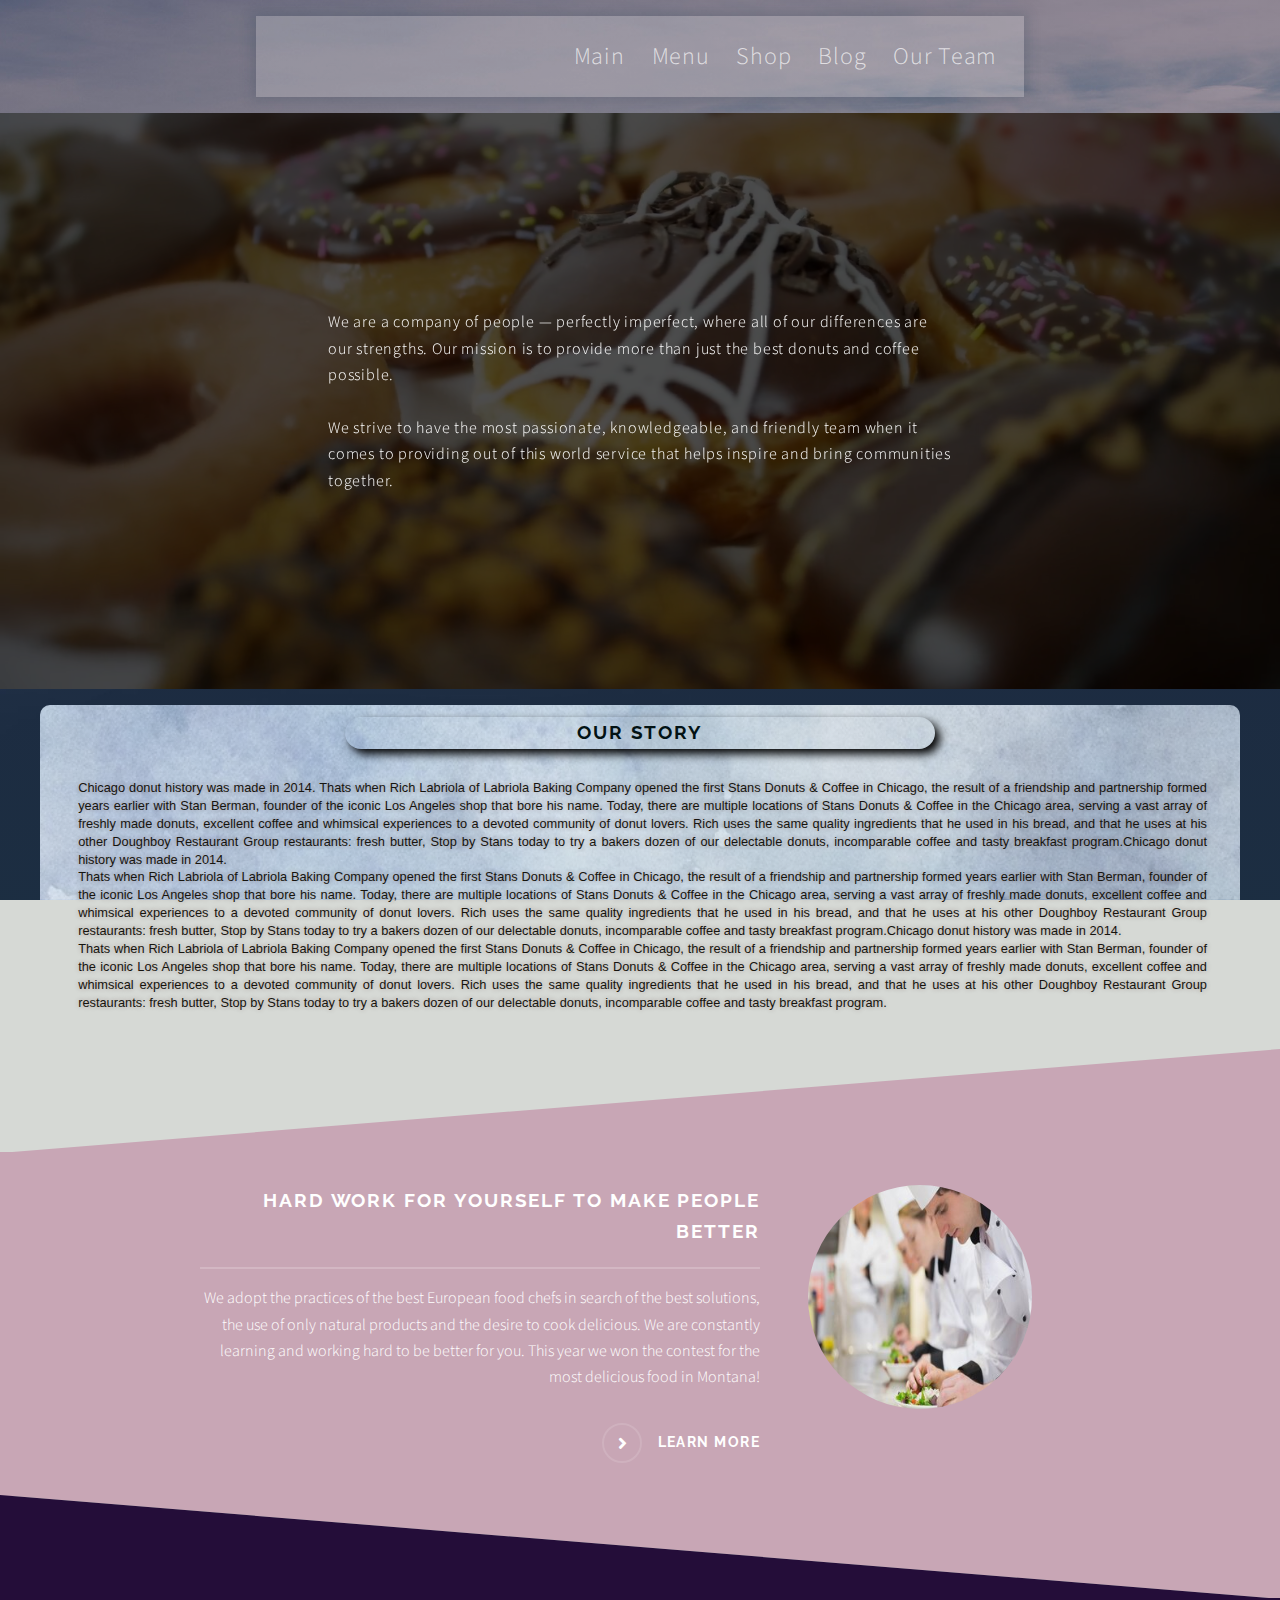
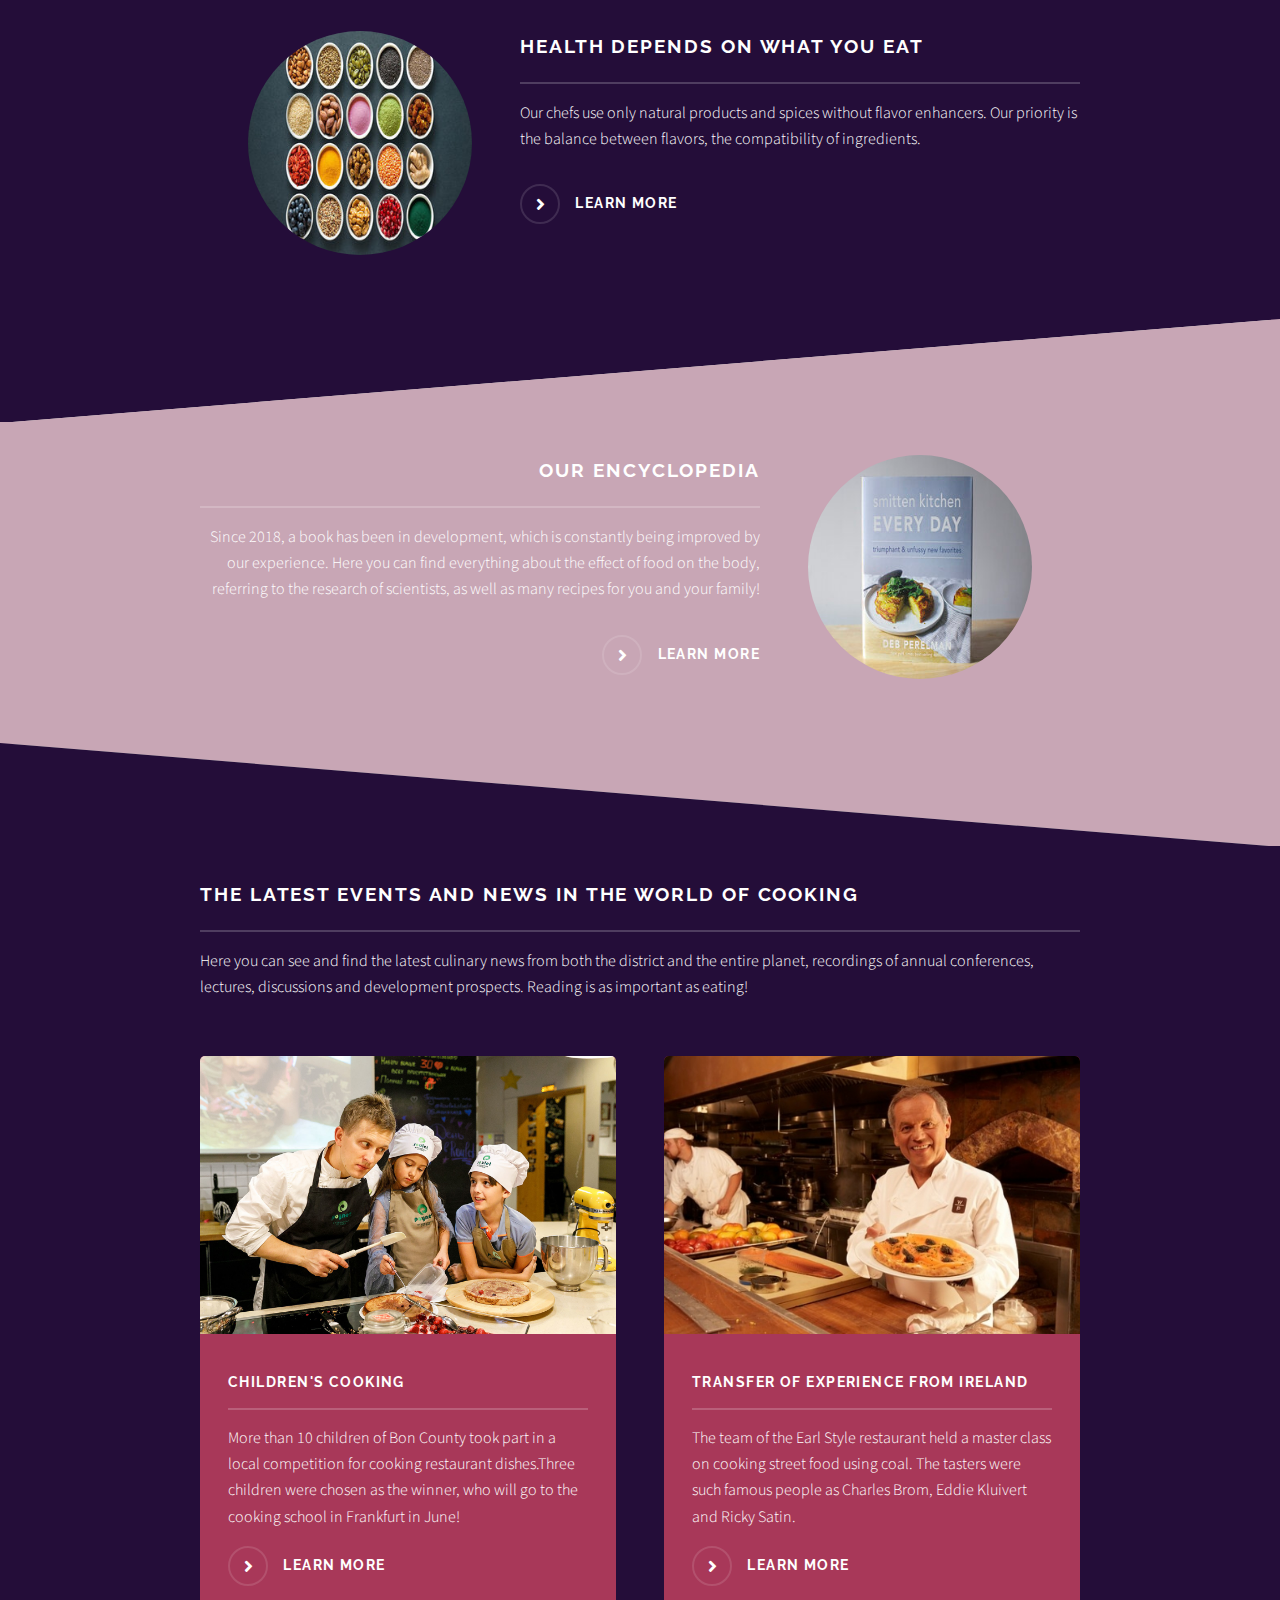
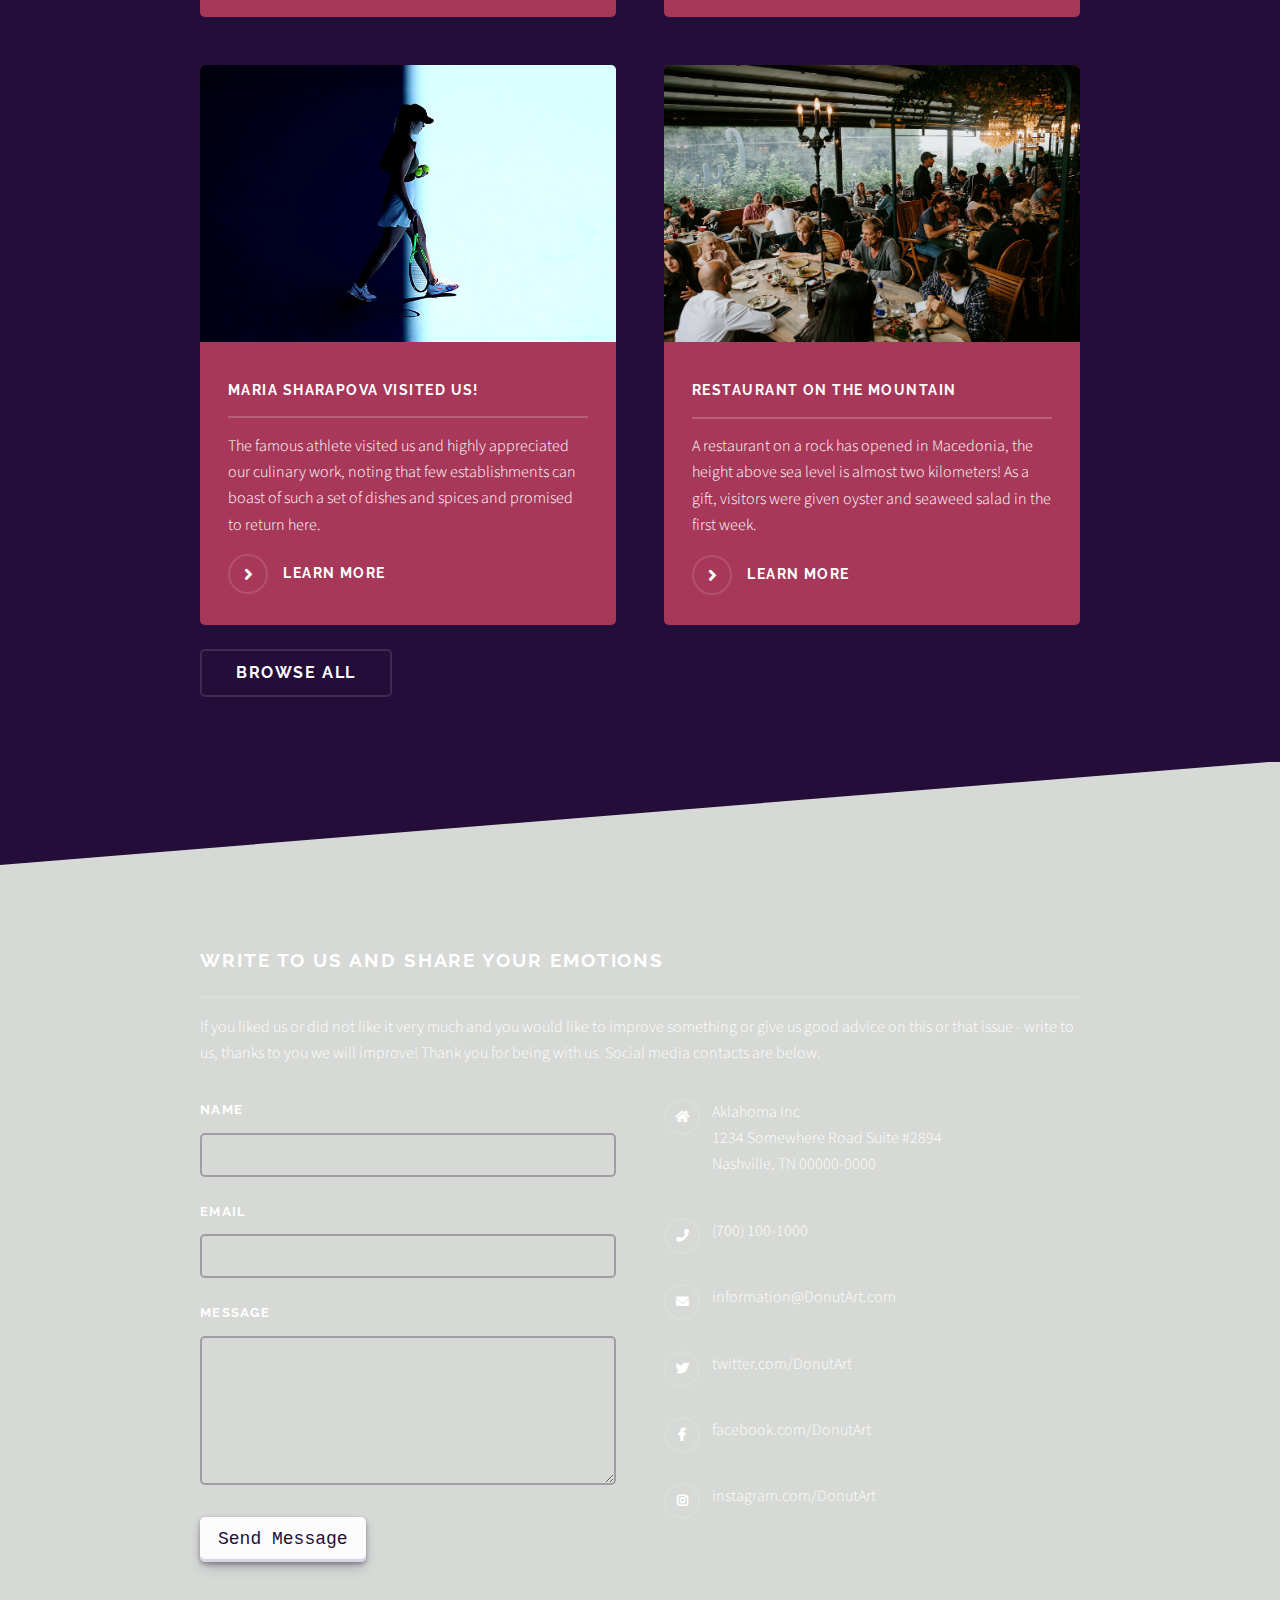
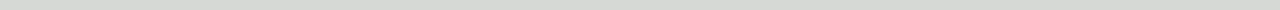
==== project 0.1/index.html @ a326d9fe "title and alf for imgs" ====
<!DOCTYPE html>
<html lang="en">
  <head>
    <meta charset="UTF-8" />
    <meta http-equiv="X-UA-Compatible" content="IE=edge" />
    <meta name="viewport" content="width=device-width, initial-scale=1.0" />
    <meta name="description" content="Donut's shop" />
    <title>Donut Art</title>
    <link rel="stylesheet" href="css\main.css" />
  </head>
  <body class="page">
    <header class="header" id="header">
      <div class="header__navigation">
        <nav class="menu" id="navbar">
          <ul class="menu__list fr">
            <li class="menu__item">
              <a class="menu__link" href="index.html" title="DonutArt main page">Main</a>
            </li>
            <li class="menu__item">
              <a class="menu__link" href="menu.html" title="DonutArt menu">Menu</a>
            </li>
            <li class="menu__item">
              <a class="menu__link" href="#" title="DonutArt shop">Shop</a>
            </li>
            <li class="menu__item">
              <a class="menu__link" href="#" title="DonutArt blog">Blog</a>
            </li>
            <li class="menu__item">
              <a class="menu__link" href="#" title="DonutArt Team">Our Team</a>
            </li>
          </ul>
        </nav>
      </div>
      <div class="header__video">
        <div class="overlay">
          <p class="overlay__text animate__fadeInDown">We are a company of people — perfectly imperfect, where all of our differences are our strengths. Our mission is to provide more than just the best donuts and coffee possible.<br><br> We strive to have the most passionate, knowledgeable, and friendly team when it comes to providing out of this world service that helps inspire and bring communities together. </p>
        </div>
          <video class="video-bg" loop muted autoplay poster="./images/main__donut.jpg">
              <source src="video\main__video.mp4" type="video/mp4">
              <source src="video\main__video--webm.webm" type="video/webm">
              <p>Your browser does not support HTML5 videos.</p>
          </video>
      </div>
    </header>
    <main>
      <article class="entry entry__container entry--theme_aquarel">
        <h2 class="entry__headline headline--style--default headline--size-medium align-center">OUR STORY</h2>
        <p class="entry__content">Chicago donut history was made in 2014.
          Thats when Rich Labriola of Labriola Baking Company opened the first Stans Donuts & Coffee in Chicago, the result of a friendship and partnership formed years earlier with Stan Berman, founder of the iconic Los Angeles shop that bore his name.
          Today, there are multiple locations of Stans Donuts & Coffee in the Chicago area, serving a vast array of freshly made donuts, excellent coffee and whimsical experiences to a devoted community of donut lovers. Rich uses the same quality ingredients that he used in his bread, and that he uses at his other Doughboy Restaurant Group restaurants: fresh butter,
          Stop by Stans today to try a bakers dozen of our delectable donuts, incomparable coffee and tasty breakfast program.Chicago donut history was made in 2014.<br>
          Thats when Rich Labriola of Labriola Baking Company opened the first Stans Donuts & Coffee in Chicago, the result of a friendship and partnership formed years earlier with Stan Berman, founder of the iconic Los Angeles shop that bore his name.
          Today, there are multiple locations of Stans Donuts & Coffee in the Chicago area, serving a vast array of freshly made donuts, excellent coffee and whimsical experiences to a devoted community of donut lovers. Rich uses the same quality ingredients that he used in his bread, and that he uses at his other Doughboy Restaurant Group restaurants: fresh butter,
          Stop by Stans today to try a bakers dozen of our delectable donuts, incomparable coffee and tasty breakfast program.Chicago donut history was made in 2014.<br>
          Thats when Rich Labriola of Labriola Baking Company opened the first Stans Donuts & Coffee in Chicago, the result of a friendship and partnership formed years earlier with Stan Berman, founder of the iconic Los Angeles shop that bore his name.
          Today, there are multiple locations of Stans Donuts & Coffee in the Chicago area, serving a vast array of freshly made donuts, excellent coffee and whimsical experiences to a devoted community of donut lovers. Rich uses the same quality ingredients that he used in his bread, and that he uses at his other Doughboy Restaurant Group restaurants: fresh butter,
          Stop by Stans today to try a bakers dozen of our delectable donuts, incomparable coffee and tasty breakfast program.</p>
      </article>
    <section class="page__content">
      <div class="wrapper">
        <article class="features">
          <a href="" class="features__image" title="Our team of chefs works for you"><img src="images/main/features_image_one.jpg" alt="A working team of chefs of our institution" /></a>
          <div class="features__content align-right">
            <h2 class="headline--style--default headline--size-medium bdr-bt">Hard work for yourself to make people better</h2>
            <p class="features__text">We adopt the practices of the best European food chefs in search of the best solutions, the use of only natural products and the desire to cook delicious. We are constantly learning and working hard to be better for you. This year we won the contest for the most delicious food in Montana!</p>
            <a href="" class="link--special--modified link--style--white">Learn more</a>
          </div>
        </article>
      </div>
      <div class="wrapper wrapper--color--darkgray ">
        <article class="features">
          <a href="" class="features__image" title="Useful ingredients and spices"><img src="images/main/features_image_two.jpg" alt="Useful spices for food in plates" /></a>
          <div class="features__content align-left">
            <h2 class="headline--style--default headline--size-medium bdr-bt">Health depends on what you eat</h2>
            <p class="features__text">Our chefs use only natural products and spices without flavor enhancers.
              Our priority is the balance between flavors, the compatibility of ingredients.</p>
            <a href="" class="link--special--modified link--style--white">Learn more</a>
          </div>
        </article>
      </div>
      <div class="wrapper">
        <article class="features">
          <a href="" class="features__image" title="Culinary encyclopedia of healthy nutrition"><img src="images/main/features_image_three.jpg" alt="The recipe book of our institution" /></a>
          <div class="features__content align-right">
            <h2 class="headline--style--default headline--size-medium bdr-bt">Our encyclopedia</h2>
            <p class="features__text">Since 2018, a book has been in development, which is constantly being improved by our experience. Here you can find everything about the effect of food on the body, referring to the research of scientists, as well as many recipes for you and your family!</p>
            <a href="" class="link--special--modified link--style--white">Learn more</a>
          </div>
        </article>
      </div>
      <div class="wrapper wrapper--color--darkgray">
        <article class="features">
          <div class="features__content">
            <h2 class="headline--style--default headline--size-medium bdr-bt">The latest events and news in the world of cooking</h2>
            <p class="features__text">Here you can see and find the latest culinary news from both the district and the entire planet, recordings of annual conferences, lectures, discussions and development prospects. Reading is as important as eating!</p>
            <section class="news">
              <div class="inner__wrapper">
              <article class="news__container news__item news__container--bg--dark">
                <a href="#" class="news__image" title="Children's cooking contest"><img class="image__item" src="images/main/news_image_one.jpg" alt="An experienced chef teaches children" /></a>
                <h3 class="headline--style--author headline--size-small bdr-bt">Children's cooking</h3>
                <p class="news__text">More than 10 children of Bon County took part in a local competition for cooking restaurant dishes.Three children were chosen as the winner, who will go to the cooking school in Frankfurt in June!</p>
                <a href="#" class="news__link--block link--special--modified link--style--white">Learn more</a>
              </article>
              <article class="news__container news__item news__container--bg--dark">
                <a href="#" class="news__image" title="Cook from Ireland shares his experience"><img class="image__item" src="images/main/news_image_two.jpg" alt="Irish chef cooks food" /></a>
                <h3 class="headline--style--author headline--size-small bdr-bt">Transfer of experience from Ireland</h3>
                <p class="news__text">The team of the Earl Style restaurant held a master class on cooking street food using coal. The tasters were such famous people as Charles Brom, Eddie Kluivert and Ricky Satin. </p>
                <a href="#" class="news__link--block link--special--modified link--style--white">Learn more</a>
              </article>
              <article class="news__container news__item news__container--bg--dark">
                <a href="#" class="news__image" title="Sharapova visited our institution with high appreciation"><img class="image__item" src="images/main/news_image_three.jpg" alt="Athlete Sharapova coming to our restaurant" /></a>
                <h3 class="headline--style--author headline--size-small bdr-bt">Maria Sharapova visited us!</h3>
                <p class="news__text">The famous athlete visited us and highly appreciated our culinary work, noting that few establishments can boast of such a set of dishes and spices and promised to return here.</p>
                <a href="#" class="news__link--block link--special--modified link--style--white">Learn more</a>
              </article>
              <article class="news__container news__item news__container--bg--dark">
                <a href="#" class="news__image" title="Restaurant on a rock in Macedonia"><img class="image__item" src="images/main/news_image_four.jpg" alt="The main hall of the restaurant on the mountain" /></a>
                <h3 class="headline--style--author headline--size-small bdr-bt">Restaurant on the mountain</h3>
                <p class="news__text">A restaurant on a rock has opened in Macedonia, the height above sea level is almost two kilometers! As a gift, visitors were given oyster and seaweed salad in the first week.</p>
                <a href="#" class="news__link--block link--special--modified link--style--white">Learn more</a>
              </article>
              <a href="#" class="link--style--white link--type--button" role="button">Browse All</a>
            </div>
            </section>
          </div> 
        </article>
      </section>
    </main>
    <footer class="footer">
      <div class="wrapper__footer">
        <h2 class="headline--style--default headline--size-medium bdr-bt">Write to us and share your emotions</h2>
        <p class="footer__text">If you liked us or did not like it very much and you would like to improve something or give us good advice on this or that issue - write to us, thanks to you we will improve! Thank you for being with us. Social media contacts are below.</p>
        <form method="post" action="#" class="submit__form">
          <div class="fields">
            <div class="field">
              <label for="name">Name</label>
              <input type="text" name="name" class="form__input form__input--size--medium" required />
            </div>
            <div class="field">
              <label for="email">Email</label>
              <input type="email" name="email" class="form__input form__input--size--medium" required />
            </div>
            <div class="field">
              <label for="message">Message</label>
              <textarea class="form__input form__input--style" name="message" id="message" rows="5" required></textarea>
            </div>
          </div>
          <input type="submit" value="Send Message" class="form__button">
        </form>
        <ul class="contact">
          <li class="icon solid fa-home">
            Aklahoma Inc<br />
            1234 Somewhere Road Suite #2894<br />
            Nashville, TN 00000-0000
          </li>
          <li class="icon solid fa-phone">(700) 100-1000</li>
          <li class="icon solid fa-envelope"><a class="link--style--white" href="mailto:mighty2815736@gmail.com" title="Our Email">information@DonutArt.com</a></li>
          <li class="icon brands fa-twitter"><a class="link--style--white" href="#" title="Our Twitter">twitter.com/DonutArt</a></li>
          <li class="icon brands fa-facebook-f"><a class="link--style--white" href="#" title="Our Facebook">facebook.com/DonutArt</a></li>
          <li class="icon brands fa-instagram"><a class="link--style--white" href="#" title="Our Instagram">instagram.com/DonutArt</a></li>
        </ul>
      </div>
    </footer>
    <script src="script/main.js"></script>
  </body>
</html>
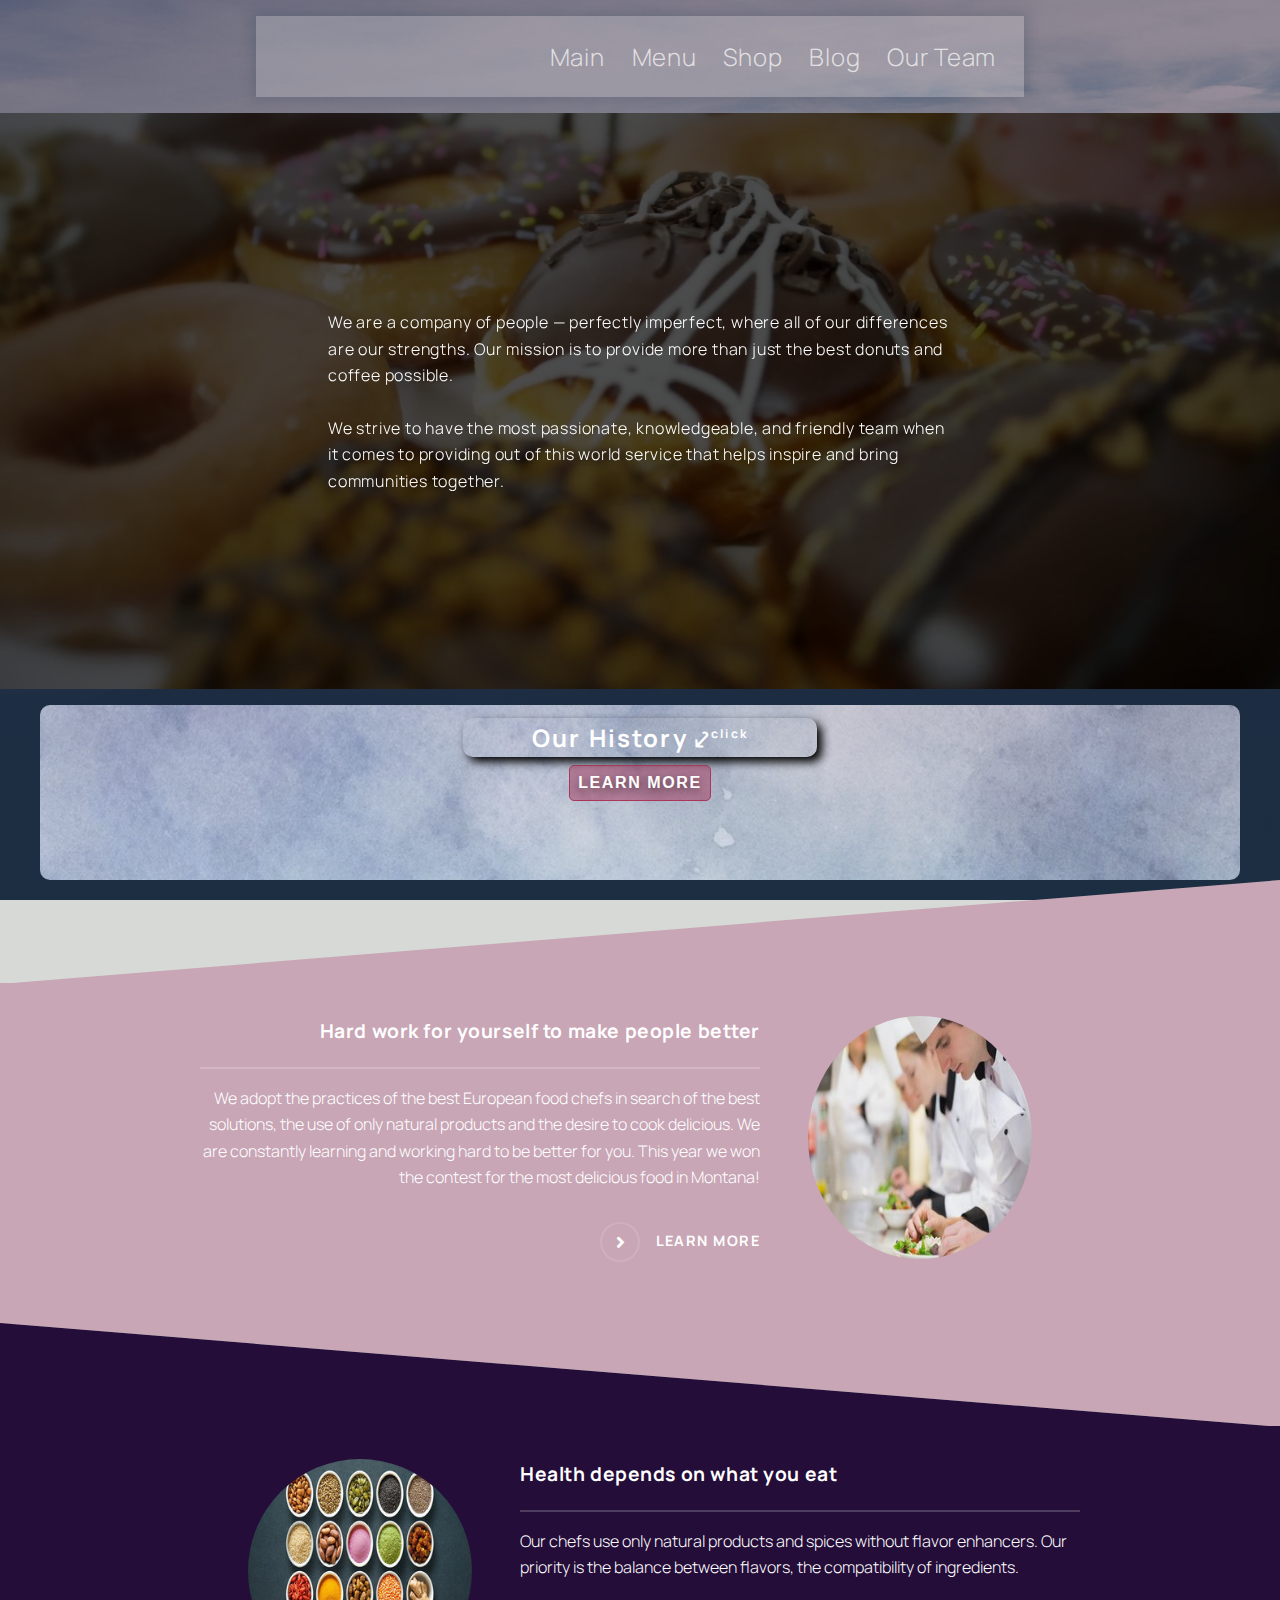
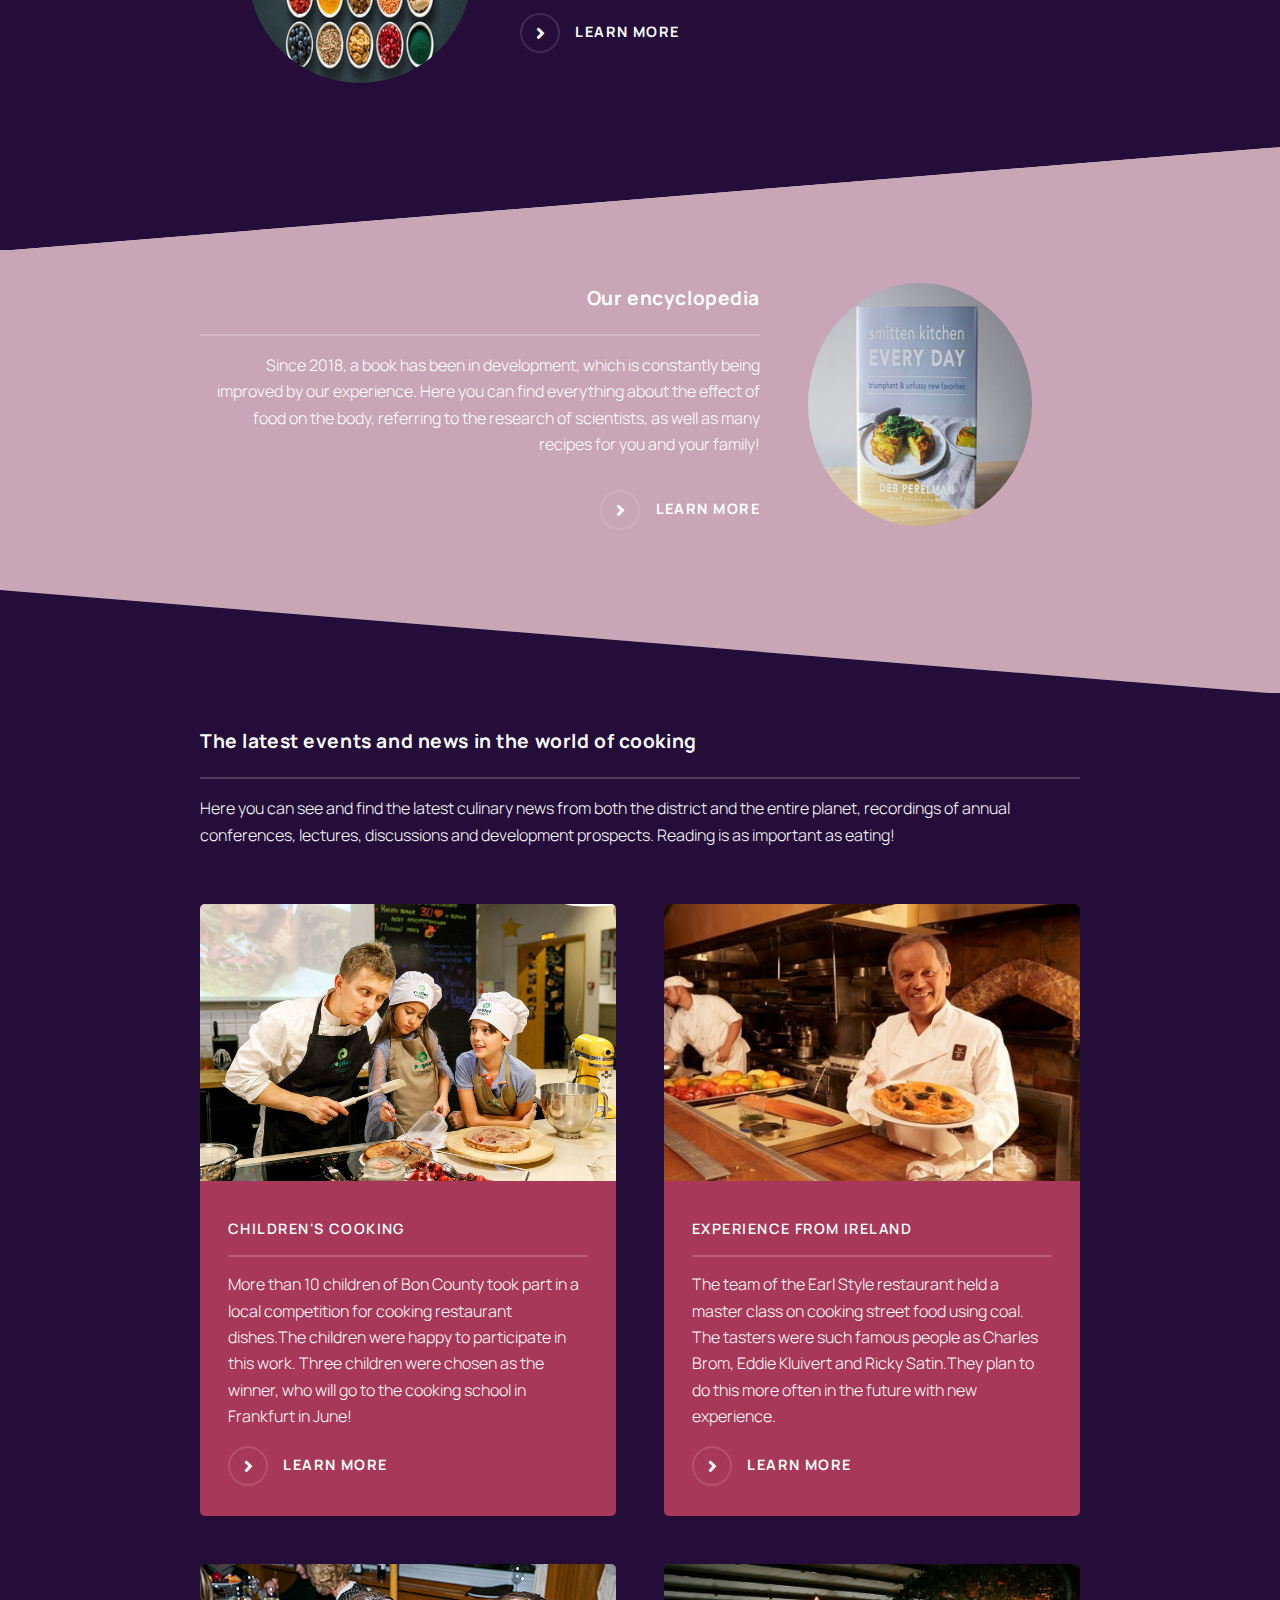
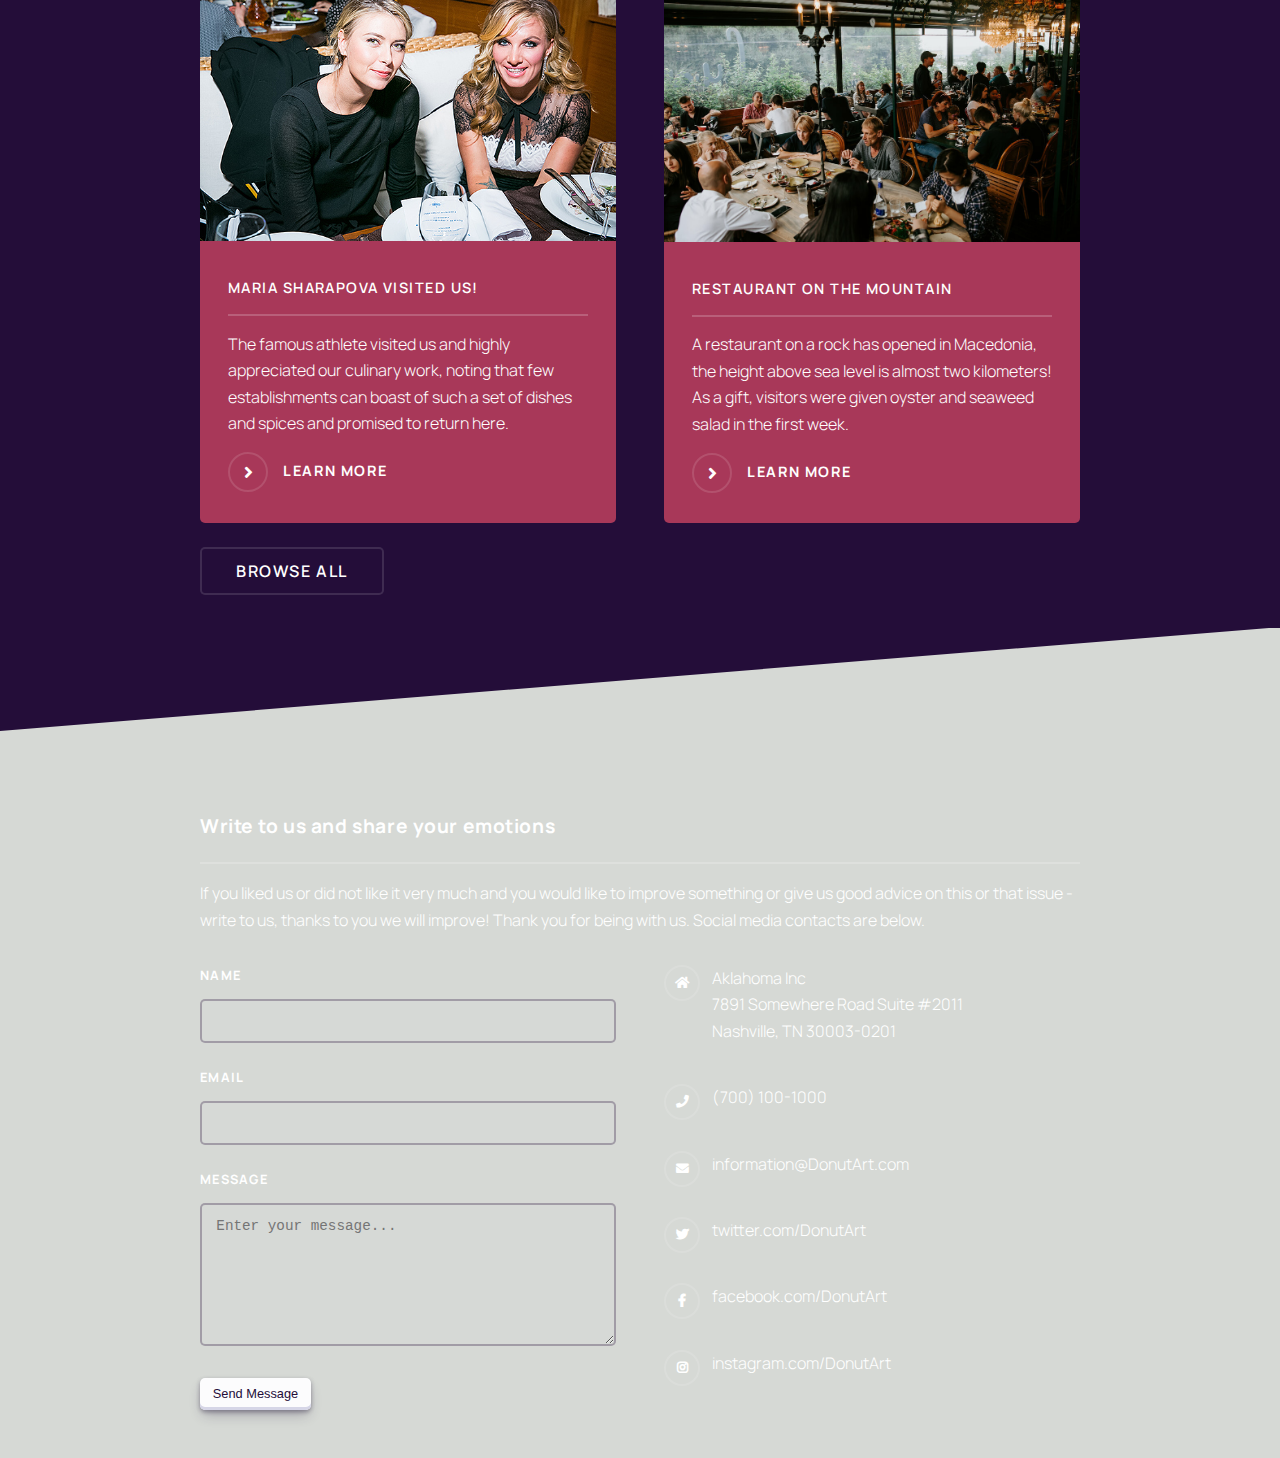
==== commit ee551ea0: "full rebuild code to BEM metho" ====
--- a/project 0.1/index.html
+++ b/project 0.1/index.html
@@ -6,7 +6,8 @@
     <meta name="viewport" content="width=device-width, initial-scale=1.0" />
     <meta name="description" content="Donut's shop" />
     <title>Donut Art</title>
-    <link rel="stylesheet" href="css\main.css" />
+    <link rel="stylesheet" href="css/shared.css">
+    <link rel="stylesheet" href="css/main.css" />
   </head>
   <body class="page">
     <header class="header" id="header">
@@ -20,13 +21,13 @@
               <a class="menu__link" href="menu.html" title="DonutArt menu">Menu</a>
             </li>
             <li class="menu__item">
-              <a class="menu__link" href="#" title="DonutArt shop">Shop</a>
+              <a class="menu__link" href="shop.html" title="DonutArt shop">Shop</a>
             </li>
             <li class="menu__item">
               <a class="menu__link" href="#" title="DonutArt blog">Blog</a>
             </li>
             <li class="menu__item">
-              <a class="menu__link" href="#" title="DonutArt Team">Our Team</a>
+              <a class="menu__link" href="OurTeam.html" title="DonutArt Team">Our Team</a>
             </li>
           </ul>
         </nav>
@@ -43,9 +44,11 @@
       </div>
     </header>
     <main>
-      <article class="entry entry__container entry--theme_aquarel">
-        <h2 class="entry__headline headline--style--default headline--size-medium align-center">OUR STORY</h2>
-        <p class="entry__content">Chicago donut history was made in 2014.
+      <article class="entry ">
+        <div class="entry__container entry--theme_aquarel">
+          <h2 class="entry__title">Our History &#10534<sup>click</sup></h2>
+          <button type="button" class="btn entry__btn">Learn More</button>
+          <p class="entry__content">Chicago donut history was made in 2014.
           Thats when Rich Labriola of Labriola Baking Company opened the first Stans Donuts & Coffee in Chicago, the result of a friendship and partnership formed years earlier with Stan Berman, founder of the iconic Los Angeles shop that bore his name.
           Today, there are multiple locations of Stans Donuts & Coffee in the Chicago area, serving a vast array of freshly made donuts, excellent coffee and whimsical experiences to a devoted community of donut lovers. Rich uses the same quality ingredients that he used in his bread, and that he uses at his other Doughboy Restaurant Group restaurants: fresh butter,
           Stop by Stans today to try a bakers dozen of our delectable donuts, incomparable coffee and tasty breakfast program.Chicago donut history was made in 2014.<br>
@@ -55,109 +58,111 @@
           Thats when Rich Labriola of Labriola Baking Company opened the first Stans Donuts & Coffee in Chicago, the result of a friendship and partnership formed years earlier with Stan Berman, founder of the iconic Los Angeles shop that bore his name.
           Today, there are multiple locations of Stans Donuts & Coffee in the Chicago area, serving a vast array of freshly made donuts, excellent coffee and whimsical experiences to a devoted community of donut lovers. Rich uses the same quality ingredients that he used in his bread, and that he uses at his other Doughboy Restaurant Group restaurants: fresh butter,
           Stop by Stans today to try a bakers dozen of our delectable donuts, incomparable coffee and tasty breakfast program.</p>
+        </div>
       </article>
-    <section class="page__content">
-      <div class="wrapper">
-        <article class="features">
+    <section class="features">
+      <div class="features__container">
+        <article class="features__item">
           <a href="" class="features__image" title="Our team of chefs works for you"><img src="images/main/features_image_one.jpg" alt="A working team of chefs of our institution" /></a>
-          <div class="features__content align-right">
-            <h2 class="headline--style--default headline--size-medium bdr-bt">Hard work for yourself to make people better</h2>
+          <div class="features__content ar">
+            <h2 class="title title--size-m features__title">Hard work for yourself to make people better</h2>
             <p class="features__text">We adopt the practices of the best European food chefs in search of the best solutions, the use of only natural products and the desire to cook delicious. We are constantly learning and working hard to be better for you. This year we won the contest for the most delicious food in Montana!</p>
-            <a href="" class="link--special--modified link--style--white">Learn more</a>
+            <a href="" class="link">Learn more</a>
           </div>
         </article>
       </div>
-      <div class="wrapper wrapper--color--darkgray ">
-        <article class="features">
+      <div class="features__container features__container--color--violet">
+        <article class="features__item">
           <a href="" class="features__image" title="Useful ingredients and spices"><img src="images/main/features_image_two.jpg" alt="Useful spices for food in plates" /></a>
-          <div class="features__content align-left">
-            <h2 class="headline--style--default headline--size-medium bdr-bt">Health depends on what you eat</h2>
+          <div class="features__content al">
+            <h2 class="title title--size-m features__title">Health depends on what you eat</h2>
             <p class="features__text">Our chefs use only natural products and spices without flavor enhancers.
               Our priority is the balance between flavors, the compatibility of ingredients.</p>
-            <a href="" class="link--special--modified link--style--white">Learn more</a>
+            <a href="" class="link">Learn more</a>
           </div>
         </article>
       </div>
-      <div class="wrapper">
-        <article class="features">
+      <div class="features__container">
+        <article class="features__item">
           <a href="" class="features__image" title="Culinary encyclopedia of healthy nutrition"><img src="images/main/features_image_three.jpg" alt="The recipe book of our institution" /></a>
-          <div class="features__content align-right">
-            <h2 class="headline--style--default headline--size-medium bdr-bt">Our encyclopedia</h2>
+          <div class="features__content ar">
+            <h2 class="title title--size-m features__title">Our encyclopedia</h2>
             <p class="features__text">Since 2018, a book has been in development, which is constantly being improved by our experience. Here you can find everything about the effect of food on the body, referring to the research of scientists, as well as many recipes for you and your family!</p>
-            <a href="" class="link--special--modified link--style--white">Learn more</a>
+            <a href="" class="link">Learn more</a>
           </div>
         </article>
       </div>
-      <div class="wrapper wrapper--color--darkgray">
-        <article class="features">
+      <div class="features__container features__container--color--violet">
+        <article class="features__item">
           <div class="features__content">
-            <h2 class="headline--style--default headline--size-medium bdr-bt">The latest events and news in the world of cooking</h2>
+            <h2 class="title title--size-m features__title">The latest events and news in the world of cooking</h2>
             <p class="features__text">Here you can see and find the latest culinary news from both the district and the entire planet, recordings of annual conferences, lectures, discussions and development prospects. Reading is as important as eating!</p>
-            <section class="news">
-              <div class="inner__wrapper">
-              <article class="news__container news__item news__container--bg--dark">
-                <a href="#" class="news__image" title="Children's cooking contest"><img class="image__item" src="images/main/news_image_one.jpg" alt="An experienced chef teaches children" /></a>
-                <h3 class="headline--style--author headline--size-small bdr-bt">Children's cooking</h3>
-                <p class="news__text">More than 10 children of Bon County took part in a local competition for cooking restaurant dishes.Three children were chosen as the winner, who will go to the cooking school in Frankfurt in June!</p>
-                <a href="#" class="news__link--block link--special--modified link--style--white">Learn more</a>
+          <section class="news">
+            <div class="news__row-container">
+              <article class="news__item news__item--bg--red">
+                <a href="#" class="news__link" title="Children's cooking contest"><img class="news__image" src="images/main/news_image_one.jpg" alt="An experienced chef teaches children" /></a>
+                <h3 class="title title--size-sm news__title">Children's cooking</h3>
+                <p class="news__text">More than 10 children of Bon County took part in a local competition for cooking restaurant dishes.The children were happy to participate in this work. Three children were chosen as the winner, who will go to the cooking school in Frankfurt in June!</p>
+                <a href="#" class="link">Learn more</a>
               </article>
-              <article class="news__container news__item news__container--bg--dark">
-                <a href="#" class="news__image" title="Cook from Ireland shares his experience"><img class="image__item" src="images/main/news_image_two.jpg" alt="Irish chef cooks food" /></a>
-                <h3 class="headline--style--author headline--size-small bdr-bt">Transfer of experience from Ireland</h3>
-                <p class="news__text">The team of the Earl Style restaurant held a master class on cooking street food using coal. The tasters were such famous people as Charles Brom, Eddie Kluivert and Ricky Satin. </p>
-                <a href="#" class="news__link--block link--special--modified link--style--white">Learn more</a>
+              <article class="news__item news__item--bg--red">
+                <a href="#" class="news__link" title="Cook from Ireland shares his experience"><img class="news__image" src="images/main/news_image_two.jpg" alt="Irish chef cooks food" /></a>
+                <h3 class="title title--size-sm news__title">Experience from Ireland</h3>
+                <p class="news__text">The team of the Earl Style restaurant held a master class on cooking street food using coal. The tasters were such famous people as Charles Brom, Eddie Kluivert and Ricky Satin.They plan to do this more often in the future with new experience. </p>
+                <a href="#" class="link">Learn more</a>
               </article>
-              <article class="news__container news__item news__container--bg--dark">
-                <a href="#" class="news__image" title="Sharapova visited our institution with high appreciation"><img class="image__item" src="images/main/news_image_three.jpg" alt="Athlete Sharapova coming to our restaurant" /></a>
-                <h3 class="headline--style--author headline--size-small bdr-bt">Maria Sharapova visited us!</h3>
+              <article class="news__item news__item--bg--red">
+                <a href="#" class="news__link" title="Sharapova visited our institution with high appreciation"><img class="news__image" src="images/main/news_image_three.jpg" alt="Athlete Sharapova coming to our restaurant" /></a>
+                <h3 class="title title--size-sm news__title">Maria Sharapova visited us!</h3>
                 <p class="news__text">The famous athlete visited us and highly appreciated our culinary work, noting that few establishments can boast of such a set of dishes and spices and promised to return here.</p>
-                <a href="#" class="news__link--block link--special--modified link--style--white">Learn more</a>
+                <a href="#" class="link">Learn more</a>
               </article>
-              <article class="news__container news__item news__container--bg--dark">
-                <a href="#" class="news__image" title="Restaurant on a rock in Macedonia"><img class="image__item" src="images/main/news_image_four.jpg" alt="The main hall of the restaurant on the mountain" /></a>
-                <h3 class="headline--style--author headline--size-small bdr-bt">Restaurant on the mountain</h3>
+              <article class="news__item news__item--bg--red">
+                <a href="#" class="news__link" title="Restaurant on a rock in Macedonia"><img class="news__image" src="images/main/news_image_four.jpg" alt="The main hall of the restaurant on the mountain" /></a>
+                <h3 class="title title--size-sm news__title">Restaurant on the mountain</h3>
                 <p class="news__text">A restaurant on a rock has opened in Macedonia, the height above sea level is almost two kilometers! As a gift, visitors were given oyster and seaweed salad in the first week.</p>
-                <a href="#" class="news__link--block link--special--modified link--style--white">Learn more</a>
+                <a href="#" class="link">Learn more</a>
               </article>
-              <a href="#" class="link--style--white link--type--button" role="button">Browse All</a>
+              <a href="#" class="btn news__btn" role="button">Browse All</a>
             </div>
-            </section>
+          </section>
           </div> 
         </article>
+      </div>
       </section>
     </main>
     <footer class="footer">
       <div class="wrapper__footer">
-        <h2 class="headline--style--default headline--size-medium bdr-bt">Write to us and share your emotions</h2>
+        <h2 class="title features__title title--size-m">Write to us and share your emotions</h2>
         <p class="footer__text">If you liked us or did not like it very much and you would like to improve something or give us good advice on this or that issue - write to us, thanks to you we will improve! Thank you for being with us. Social media contacts are below.</p>
         <form method="post" action="#" class="submit__form">
-          <div class="fields">
-            <div class="field">
-              <label for="name">Name</label>
-              <input type="text" name="name" class="form__input form__input--size--medium" required />
+          <div class="input-group">
+            <div class="input__item">
+              <label class="form__label" for="name">Name</label>
+              <input type="text" name="name" class="form__input" required />
             </div>
-            <div class="field">
-              <label for="email">Email</label>
-              <input type="email" name="email" class="form__input form__input--size--medium" required />
+            <div class="input__item">
+              <label class="form__label" for="email">Email</label>
+              <input type="email" name="email" class="form__input" required />
             </div>
-            <div class="field">
-              <label for="message">Message</label>
-              <textarea class="form__input form__input--style" name="message" id="message" rows="5" required></textarea>
+            <div class="input__item">
+              <label class="form__label" for="message">Message</label>
+              <textarea class="form__textarea" name="message" id="message" rows="5" required placeholder="Enter your message..."></textarea>
             </div>
           </div>
           <input type="submit" value="Send Message" class="form__button">
         </form>
-        <ul class="contact">
-          <li class="icon solid fa-home">
+        <ul class="socials">
+          <li class="socials__item fa-home">
             Aklahoma Inc<br />
-            1234 Somewhere Road Suite #2894<br />
-            Nashville, TN 00000-0000
+            7891 Somewhere Road Suite #2011<br />
+            Nashville, TN 30003-0201
           </li>
-          <li class="icon solid fa-phone">(700) 100-1000</li>
-          <li class="icon solid fa-envelope"><a class="link--style--white" href="mailto:mighty2815736@gmail.com" title="Our Email">information@DonutArt.com</a></li>
-          <li class="icon brands fa-twitter"><a class="link--style--white" href="#" title="Our Twitter">twitter.com/DonutArt</a></li>
-          <li class="icon brands fa-facebook-f"><a class="link--style--white" href="#" title="Our Facebook">facebook.com/DonutArt</a></li>
-          <li class="icon brands fa-instagram"><a class="link--style--white" href="#" title="Our Instagram">instagram.com/DonutArt</a></li>
+          <li class="socials__item fa-phone">(700) 100-1000</li>
+          <li class="socials__item fa-envelope"><a class="socials__link" href="mailto:mighty2815736@gmail.com" title="Our Email">information@DonutArt.com</a></li>
+          <li class="socials__item icon__brands fa-twitter"><a class="socials__link" href="#" title="Our Twitter">twitter.com/DonutArt</a></li>
+          <li class="socials__item icon__brands fa-facebook-f"><a class="socials__link" href="#" title="Our Facebook">facebook.com/DonutArt</a></li>
+          <li class="socials__item icon__brands fa-instagram"><a class="socials__link" href="#" title="Our Instagram">instagram.com/DonutArt</a></li>
         </ul>
       </div>
     </footer>
--- a/project 0.1/css/main.css
+++ b/project 0.1/css/main.css
@@ -0,0 +1,1120 @@
+@import url(fontawesome.min.css);
+@import url(animate.css);
+@import url('https://fonts.googleapis.com/css2?family=Manrope:wght@300;400;500;600;700;800&display=swap');
+
+* {
+  margin: 0;
+  padding: 0;
+  box-sizing: border-box;
+}
+
+/* BODY */
+
+.page {
+  color: white;
+  background-color: rgba(197, 201, 195, .7);
+  font-family: 'Manrope', sans-serif;
+  font-size: 22px;
+  font-weight: 300;
+  line-height: 1.65;
+  vertical-align: baseline;
+  background-image: linear-gradient(to top, rgba(36, 13, 57, 0.2), rgba(36, 13, 57, 0.4)), url("../images/bg.jpg");
+  background-size: auto, cover;
+  background-attachment: fixed, fixed;
+  background-position: center, center;
+}
+
+@media screen and (max-width: 1680px) {
+  .page {
+    font-size: 1.125em;
+  }
+}
+
+@media screen and (max-width: 1280px) {
+  .page {
+    font-size: 1em;
+  }
+}
+
+@media screen and (max-width: 980px) {
+  .page {
+    font-size: 0.9em;
+  }
+}
+
+@media screen and (max-width: 736px) {
+  .page {
+    font-size: 0.9em;
+  }
+}
+
+@media screen and (max-width: 480px) {
+  .page {
+    font-size: 0.9em;
+  }
+}
+
+@media screen and (max-width: 480px) {
+
+  html,
+  .page {
+    min-width: 320px;
+  }
+}
+
+/* TYPE */
+
+.title {
+  padding-bottom: 1em;
+  border-bottom: solid 2px rgba(255, 255, 255, 0.2);
+  color: white;
+  font-weight: 600;
+}
+
+.title--size-b {
+  font-size: 1.5em;
+}
+
+.title--size-m {
+  font-size: 1.2em;
+}
+
+.title--size-sm {
+  font-size: 0.9em;
+}
+
+@media screen and (max-width: 736px) {
+  .title--size-b {
+    font-size: 1.2em;
+  }
+
+  .title--size-m {
+    font-size: 1em;
+  }
+
+  .title--size-sm {
+    font-size: 0.8em;
+  }
+}
+
+.btn {
+  display: block;
+  color: white;
+  font-size: 1em;
+  letter-spacing: 0.1em;
+  font-weight: 600;
+  text-decoration: none;
+  text-transform: uppercase;
+  border-radius: 5px;
+  cursor: pointer;
+  user-select: none;
+  -webkit-user-select: none;
+  touch-action: manipulation;
+}
+
+ol,
+ul {
+  list-style: none;
+}
+
+.al {
+  text-align: left;
+}
+
+.ar {
+  text-align: right;
+}
+
+.fl {
+  float: left;
+}
+
+.fr {
+  float: right;
+}
+
+.link {
+  display: block;
+  margin: 0 0 2em 0;
+  border-bottom: 0;
+  color: white;
+  font-size: 0.9em;
+  font-weight: 700;
+  letter-spacing: 0.1em;
+  text-decoration: none;
+  text-transform: uppercase;
+}
+
+.link:before {
+  display: inline-block;
+  line-height: 1;
+  font-style: normal;
+  font-variant: normal;
+  font-family: 'Font Awesome 5 Free';
+  font-weight: 900;
+}
+
+.link:before {
+  display: inline-block;
+  margin-right: 0.85em;
+  width: 2em;
+  height: 2em;
+  line-height: 2em;
+  vertical-align: middle;
+  border-radius: 100%;
+  border: solid 2px rgba(255, 255, 255, 0.125);
+  content: "\f105";
+  font-size: 1.25em;
+  text-align: center;
+  text-indent: 0.15em;
+  transition: background-color 0.2s ease-in-out;
+  -moz-transition: background-color 0.2s ease-in-out;
+  -webkit-transition: background-color 0.2s ease-in-out;
+  -ms-transition: background-color 0.2s ease-in-out;
+}
+
+.link:hover:before {
+  background-color: rgba(255, 255, 255, 0.3);
+}
+
+.link:active:before {
+  background-color: rgba(255, 255, 255, 0.4);
+}
+
+/* header */
+
+.header {
+  margin: 1em auto;
+  width: 100%;
+}
+
+/*header menu*/
+
+.menu {
+  position: relative;
+  overflow: hidden;
+  padding: 1em;
+  margin: 0 auto;
+  max-width: 60%;
+  background-color: rgba(255, 255, 255, 0.2);
+  box-shadow: 0px 0px 12px 4px rgba(34, 60, 80, 0.2);
+  -webkit-box-shadow: 0px 0px 12px 4px rgba(34, 60, 80, 0.2);
+  -moz-box-shadow: 0px 0px 12px 4px rgba(34, 60, 80, 0.2);
+
+}
+
+.menu::after {
+  display: block;
+  content: "";
+  clear: both;
+}
+
+.menu__item {
+  display: inline-block;
+}
+
+.menu__link {
+  position: relative;
+  display: block;
+  margin: 0.2em 0;
+  padding: 0 0.5em;
+  border: none;
+  border-radius: 5px;
+  color: rgba(255, 255, 255, 0.7);
+  font-size: 1.5em;
+  letter-spacing: 0.03em;
+  text-decoration: none;
+  transition: all .3s;
+  -moz-transition: all .3s ease-in-out;
+  -webkit-transition: all .3s ease-in-out;
+  -ms-transition: all .3s ease-in-out;
+}
+
+.menu__link:hover {
+  color: rgba(255, 255, 255, 1);
+}
+
+.menu__link::before,
+.menu__link::after {
+  position: absolute;
+  left: 50%;
+  display: block;
+  bottom: 0;
+  width: 0;
+  height: 2px;
+  background-color: white;
+  transition: 0.5s ease-in-out, left 0.5s ease-in-out;
+  -moz-transition: 0.5s ease-in-out, left 0.5s ease-in-out;
+  -webkit-transition: 0.5s ease-in-out, left 0.5s ease-in-out;
+  -ms-transition: 0.5s ease-in-out, left 0.5s ease-in-out;
+  content: "";
+}
+
+.menu__link:hover::before {
+  width: 50%;
+  left: 0;
+}
+
+.menu__link:hover::after {
+  width: 50%;
+}
+
+.menu__link:active {
+  text-decoration: overline;
+  transition: 0;
+  -moz-transition: 0;
+  -webkit-transition: 0;
+  -ms-transition: 0;
+}
+
+/* Adaptive menu*/
+
+@media (max-width: 660px) {
+  .menu__list {
+    float: none;
+    padding-top: 0.5em;
+  }
+
+  .menu {
+    text-align: center;
+    font-size: 0.7em;
+  }
+
+  .menu__link {
+    padding: 0 0.5em;
+  }
+}
+
+@media (max-width: 600px) {
+  .menu__item {
+    display: block;
+  }
+}
+
+@media screen and (max-width: 480px) {
+
+  .menu__link:hover::before,
+  .menu__link:hover::after {
+    display: none;
+  }
+
+  .menu__link:hover {
+    background-color: rgb(98, 95, 95);
+  }
+}
+
+@media screen and (max-width: 736px) {
+
+  .menu__link:hover::before,
+  .menu__link:hover::after {
+    display: none;
+  }
+
+  .menu__link:hover {
+    background-color: rgb(98, 95, 95);
+  }
+}
+
+@media screen and (max-width: 980px) {
+
+  .menu__link:hover::before,
+  .menu__link:hover::after {
+    display: none;
+  }
+
+  .menu__link:hover {
+    background-color: rgb(98, 95, 95);
+  }
+}
+
+/*header video block*/
+
+.header__video {
+  position: relative;
+  z-index: 3;
+  padding-top: 45%;
+  margin-top: 1em;
+  overflow: hidden;
+  height: auto;
+  width: 100%;
+}
+
+.video-bg {
+  position: absolute;
+  top: 0;
+  left: 0;
+  width: 100%;
+  height: 100%;
+  object-fit: cover;
+}
+
+.overlay {
+  position: absolute;
+  z-index: 4;
+  top: 0;
+  left: 0;
+  width: 100%;
+  height: 100%;
+  background: rgba(0, 0, 0, 0.7);
+}
+
+.overlay__text {
+  position: relative;
+  overflow: hidden;
+  margin: 0 auto;
+  padding: 0.5em;
+  top: 50%;
+  max-width: 50%;
+  color: rgb(255, 255, 255);
+  text-align: left;
+  font-size: 1em;
+  letter-spacing: 0.05em;
+  transform: translateY(-50%);
+  cursor: text;
+  animation: fadeInDown;
+  animation-duration: 2s;
+}
+
+@media (min-width: 576px) and (max-width: 602px) {
+  .overlay__text {
+    font-size: 0.9em;
+  }
+}
+
+@media (max-width: 576px) {
+  .overlay__text {
+    max-width: 100%;
+    font-size: 0.7em;
+  }
+}
+
+@media (max-width: 320px) {
+  .overlay__text {
+    font-size: 0.6em;
+  }
+}
+
+/* entry*/
+
+:root {
+  --containerHeight: 0;
+}
+
+.entry {
+  font-size: 1rem;
+}
+
+.entry__container {
+  margin: 1em auto;
+  padding: 10px;
+  max-width: 1200px;
+  border-radius: 10px;
+  background-color: #eee;
+}
+
+.entry--theme_aquarel {
+  background-image: linear-gradient(to top, #e4dde462, #c8a6b5), url("../images/bg-aquarel.webp");
+  background-attachment: fixed, fixed;
+  background-size: auto, cover;
+  background-position: center, center;
+}
+
+.entry__title {
+  margin: 0.1em auto;
+  max-width: 30%;
+  text-align: center;
+  letter-spacing: 0.09em;
+  border-radius: 10px;
+  box-shadow: 5px 5px 10px black;
+  -webkit-animation: color-change 2s infinite;
+  -moz-animation: color-change 2s infinite;
+  -o-animation: color-change 2s infinite;
+  -ms-animation: color-change 2s infinite;
+  animation: color-change 2s infinite;
+}
+
+@keyframes color-change {
+  0% {
+    color: #a83859;
+  }
+
+  50% {
+    color: white;
+  }
+
+  100% {
+    color: #a83859;
+  }
+}
+
+@-webkit-keyframes color-change {
+  0% {
+    color: #a83859;
+  }
+
+  50% {
+    color: white;
+  }
+
+  100% {
+    color: #a83859;
+  }
+}
+
+@-moz-keyframes color-change {
+  0% {
+    color: #a83859;
+  }
+
+  50% {
+    color: white;
+  }
+
+  100% {
+    color: #a83859;
+  }
+}
+
+@-ms-keyframes color-change {
+  0% {
+    color: #a83859;
+  }
+
+  50% {
+    color: white;
+  }
+
+  100% {
+    color: #a83859;
+  }
+}
+
+@-o-keyframes color-change {
+  0% {
+    color: #a83859;
+  }
+
+  50% {
+    color: white;
+  }
+
+  100% {
+    color: #a83859;
+  }
+}
+
+.entry__title>sup {
+  font-size: 0.5em;
+}
+
+.entry__content {
+  margin: 0 0 2em;
+  padding: 2.2em 1.8em 0.1em 2.2em;
+  color: #240d39;
+  font-size: 1em;
+  font-weight: 300;
+  line-height: 1.4em;
+  text-align: justify;
+  -webkit-transition: max-height 0.2s;
+  transition: max-height 0.2s;
+  overflow: hidden;
+}
+
+.entry__content[aria-hidden="true"] {
+  max-height: 0;
+}
+
+.entry__content[aria-hidden="false"] {
+  max-height: var(--containerHeight, 1000px);
+}
+
+.entry__btn {
+  margin: 0.5em auto 0;
+  padding: .5em;
+  width: auto;
+  border: 1px #a83859 solid;
+  background-color: #a8385a81;
+  text-shadow: rgba(0, 0, 0, 0.5) 0 3px 8px;
+  transition: all .3s;
+}
+
+.entry__btn:hover {
+  transform: translateY(-2px);
+}
+
+.entry__btn:focus {
+  outline: 0;
+}
+
+[data-drawer-showing="true"] .entry__btn {
+  background-color: #a83859;
+  border: 2px solid transparent;
+}
+
+.entry__btn:active {
+  box-shadow: #5c1d1d 0 3px 7px inset;
+  transform: translateY(2px);
+  ;
+}
+
+/*Adaptive entry*/
+
+@media screen and (max-width: 736px) {
+  .entry__content {
+    padding: 2em 2em 0.1em 2em;
+    font-size: 0.8em;
+  }
+
+  .entry__btn {
+    padding: .5em;
+  }
+
+  .entry__title {
+    font-weight: 500;
+    font-size: 16px;
+  }
+}
+
+@media screen and (max-width: 480px) {
+  .entry__content {
+    padding: 1.8em 1.6em 0.1em 1.5em;
+  }
+}
+
+@media screen and (max-width: 360px) {
+  .entry__content {
+    padding: 2em 1.5em 0.1em 1.5em;
+  }
+}
+
+@media screen and (max-width: 767px) {
+  .header__video {
+    background: url('../images/main__donut.jpg') center center / cover no-repeat;
+  }
+
+  .video-bg {
+    display: none;
+  }
+}
+
+/*features*/
+
+.features__container {
+  position: relative;
+  margin: 6.5em 0;
+  background-color: #c8a6b5;
+}
+
+.features__container:before,
+.features__container:after {
+  position: absolute;
+  display: block;
+  height: 6.5em;
+  width: 100%;
+  background-image: url("../images/svg/bg-purple.svg");
+  background-repeat: no-repeat;
+  background-size: 100% 100%;
+  content: '';
+  box-shadow: inset 0 -1px 0 0 #c8a6b5, 0 1px 0 0 #c8a6b5;
+}
+
+.features__container:before {
+  left: 0;
+  top: -6.5em;
+}
+
+.features__container:after {
+  bottom: -6.5em;
+  left: 0;
+  transform: scaleY(-1);
+  -moz-transform: scaleY(-1);
+  -webkit-transform: scaleY(-1);
+  -ms-transform: scaleY(-1);
+}
+
+.features__title {
+  font-weight: 700;
+  letter-spacing: 0.03em;
+}
+
+.features__container .features__item {
+  display: flex;
+  flex-direction: row-reverse;
+  padding: 2em 0;
+  margin: 0 auto;
+  width: 55em;
+}
+
+.features__image {
+  position: relative;
+  display: inline-block;
+  margin: 0 3em 2em 3em;
+  border: 0;
+  width: 22em;
+  overflow: hidden;
+
+}
+
+.features__image img {
+  display: block;
+  width: 100%;
+  height: 100%;
+  border-radius: 50%;
+  object-fit: cover;
+}
+
+.features__content {
+  width: 100%;
+}
+
+.features__text {
+  margin: 1em 0 2em 0;
+}
+
+/*Adaptive sections*/
+@media screen and (max-width: 980px) {
+  .features__container {
+    margin: 4.75em 0;
+  }
+
+  .features__container:before,
+  .features__container:after {
+    height: 4.75em;
+  }
+
+  .features__container:before {
+    top: -4.75em;
+  }
+
+  .features__container:after {
+    bottom: -4.75em;
+    left: 0;
+  }
+
+  .features__container .features__item {
+    padding: 3em 3em 1em 3em;
+    width: 100%;
+  }
+
+  .features__image {
+    margin: 0 2em 2em 2em;
+    width: 20em;
+  }
+
+}
+
+@media screen and (max-width: 736px) {
+  .features__container {
+    margin: 2.5em 0;
+  }
+
+  .features__container:before,
+  .features__container:after {
+    height: 2.5em;
+  }
+
+  .features__container:before {
+    top: -2.5em;
+  }
+
+  .features__container:after {
+    bottom: -2.5em;
+    left: 0;
+  }
+
+  .features__container .features__item {
+    align-items: flex-start;
+    -moz-align-items: -moz-flex-start;
+    -webkit-align-items: -webkit-flex-start;
+    -ms-align-items: -ms-flex-start;
+    padding: 2em 2em 0.1em 2em;
+  }
+
+  .features__image {
+    width: 16em;
+    margin: 0 1.7em 1.7em 1.7em;
+  }
+}
+
+@media screen and (max-width: 480px) {
+  .features__container .features__item {
+    display: block;
+    text-align: right;
+    width: 100%;
+  }
+
+  .features__image {
+    margin: 0 0 1em 0;
+    width: 10em;
+  }
+}
+
+@media screen and (max-width: 360px) {
+  .features__container .features__item {
+    padding: 2em 1.5em 0.1em 1.5em;
+  }
+}
+
+/* violet background modified */
+
+.features__container--color--violet {
+  background-color: #240d39;
+}
+
+.features__container--color--violet>.features__item {
+  flex-direction: row;
+}
+
+.features__container--color--violet:before,
+.features__container--color--violet:after {
+  background-image: url("../images/svg/bg-violet.svg");
+  background-repeat: no-repeat;
+  box-shadow: inset 0 -1px 0 0 #240d39, 0 1px 0 0 #240d39;
+}
+
+.features__container--color--violet:before {
+  -moz-transform: scaleX(-1);
+  -webkit-transform: scaleX(-1);
+  -ms-transform: scaleX(-1);
+  transform: scaleX(-1);
+}
+
+.features__container--color--violet:after {
+  -moz-transform: scaleY(-1) scaleX(-1);
+  -webkit-transform: scaleY(-1) scaleX(-1);
+  -ms-transform: scaleY(-1) scaleX(-1);
+  transform: scaleY(-1) scaleX(-1);
+}
+
+@media screen and (max-width: 480px) {
+  .features__container--color--violet .features__item {
+    display: block;
+    text-align: left;
+    width: 100%;
+  }
+}
+
+/* news */
+
+.news__row-container {
+  display: flex;
+  flex-direction: row;
+  flex-wrap: wrap;
+}
+
+.news__title {
+  margin: 0 0 1em 0;
+  letter-spacing: 0.1em;
+  text-transform: uppercase;
+}
+
+.news__item {
+  margin: 1.5em 3em 1.5em 0;
+  padding: 1.75em 1.75em 0.1em 1.75em;
+  width: calc(50% - 1.5em);
+  background-color: rgb(74, 74, 255);
+  border-radius: 5px;
+}
+
+.news__item--bg--red {
+  background-color: #a83859;
+}
+
+.news__item:nth-child(2n) {
+  margin-right: 0;
+}
+
+.news__text {
+  margin-bottom: 1em;
+}
+
+.news__btn {
+  padding: 0 2.25em;
+  width: max-content;
+  height: 3em;
+  line-height: 3em;
+  box-shadow: inset 0 0 0 2px rgba(255, 255, 255, 0.125);
+  transition: background-color 0.2s ease-in-out;
+  -moz-transition: background-color 0.2s ease-in-out;
+  -webkit-transition: background-color 0.2s ease-in-out;
+  -ms-transition: background-color 0.2s ease-in-out;
+}
+
+.news__btn:hover {
+  background-color: rgba(255, 255, 255, 0.3);
+}
+
+.news__btn:active {
+  background-color: rgba(255, 255, 255, 0.5);
+}
+
+.news__link {
+  position: relative;
+  display: block;
+  margin-bottom: 1.75em;
+  margin-left: -1.75em;
+  margin-top: -1.75em;
+  width: calc(100% + 3.5em);
+  border-radius: 5px 5px 0 0;
+}
+
+.news__image {
+  border-radius: 5px 5px 0 0;
+  width: 100%;
+}
+
+@media screen and (max-width: 980px) {
+  .news__item {
+    margin: 1em 2em 1em 0;
+    width: calc(50% - 1em);
+  }
+}
+
+@media screen and (max-width: 736px) {
+  .news__item {
+    padding: 1.5em 1.5em 0.1em 1.5em;
+    margin: 0.875em 1.75em 0.875em 0;
+    width: calc(50% - 0.875em - 1px);
+  }
+
+  .news__link {
+    width: calc(100% + 3em);
+    margin-bottom: 1.5em;
+    margin-left: -1.5em;
+    margin-top: -1.5em;
+  }
+}
+
+@media screen and (max-width: 480px) {
+  .news__row-container {
+    display: block;
+  }
+
+  .news__item {
+    width: 100%;
+    margin: 0 0 2em 0;
+  }
+}
+
+/* Footer */
+
+.wrapper__footer {
+  display: flex;
+  display: -webkit-flex;
+  display: -ms-flex;
+  display: -moz-flex;
+  flex-wrap: wrap;
+  margin: 0 auto;
+  padding: 5em 0 3em 0;
+  width: 55em;
+}
+
+.footer__text {
+  margin: 1em 0 2em 0;
+}
+
+.wrapper__footer>.features__title {
+  width: 100%;
+}
+
+.form__textarea {
+  display: block;
+  width: 100%;
+  padding: 0.75em 1em;
+  color: white;
+  font-size: 1.1em;
+  font-weight: 300;
+  line-height: 1.65;
+  border: solid 2px rgba(36, 13, 57, 0.3);
+  border-radius: 5px;
+  background: rgba(255, 255, 255, 0.025);
+  text-decoration: none;
+  outline: 0;
+}
+
+.form__button {
+  position: relative;
+  display: inline-block;
+  overflow: hidden;
+  height: 2.5em;
+  padding-left: 1em;
+  padding-right: 1em;
+  border-radius: 5px;
+  border-width: 0;
+  color: #240D39;
+  background-color: #FCFCFD;
+  font-size: .8em;
+  line-height: 2.5em;
+  box-shadow: rgba(45, 35, 66, 0.4) 0 2px 4px, rgba(45, 35, 66, 0.3) 0 7px 13px -3px, #D6D6E7 0 -3px 0 inset;
+  transition: box-shadow .15s, transform .15s;
+  touch-action: manipulation;
+  cursor: pointer;
+}
+
+.form__button:focus {
+  box-shadow: #D6D6E7 0 0 0 1.5px inset, rgba(45, 35, 66, 0.4) 0 2px 4px, rgba(45, 35, 66, 0.3) 0 7px 13px -3px, #D6D6E7 0 -3px 0 inset;
+}
+
+.form__button:hover {
+  box-shadow: rgba(45, 35, 66, 0.4) 0 4px 8px, rgba(45, 35, 66, 0.3) 0 7px 13px -3px, #D6D6E7 0 -3px 0 inset;
+  transform: translateY(-2px);
+}
+
+.form__button:active {
+  box-shadow: #D6D6E7 0 3px 7px inset;
+  transform: translateY(2px);
+}
+
+.form__input {
+  display: block;
+  width: 100%;
+  padding: 0 1em;
+  border-radius: 5px;
+  font-size: 1em;
+  height: 2.75em;
+  border: solid 2px rgba(36, 13, 57, 0.3);
+  color: inherit;
+  background: rgba(255, 255, 255, 0.025);
+  text-decoration: none;
+  outline: 0;
+}
+
+.form__input:focus,
+.form__textarea:focus {
+  border-color: rgba(36, 13, 57, 0.6);
+}
+
+.submit__form {
+  margin: 0 3em 0 0;
+  width: calc(50% - 1.5em);
+}
+
+.input-group {
+  margin: -1.5em 0 2em -1.5em;
+  width: calc(100% + 3em);
+}
+
+.input__item {
+  padding: 1.5em 0 0 1.5em;
+  width: calc(100% - 1.5em);
+  flex-grow: 0;
+  flex-shrink: 0;
+}
+
+.form__label {
+  display: block;
+  margin: 0 0 1em 0;
+  color: white;
+  font-size: 0.8em;
+  font-weight: 700;
+  letter-spacing: 0.1em;
+  text-transform: uppercase;
+}
+
+.socials {
+  width: calc(50% - 1.5em);
+}
+
+.socials__item {
+  position: relative;
+  margin: 2.5em 0 0 0;
+  padding: 0 0 0 3em;
+  text-decoration: none;
+}
+
+.socials__item:nth-of-type(1) {
+  margin: 0;
+}
+
+.socials__item::before {
+  display: inline-block;
+  font-family: 'Font Awesome 5 Free';
+  font-weight: 900;
+}
+
+.socials__item::before {
+  position: absolute;
+  top: 0;
+  left: 0;
+  display: inline-block;
+  width: 2.5em;
+  height: 2.5em;
+  border-radius: 100%;
+  border: solid 2px rgba(255, 255, 255, 0.125);
+  font-size: 0.8em;
+  line-height: 2.5em;
+  text-align: center;
+  transition: all .5s;
+}
+
+.socials__item:hover:before:hover {
+  background-color: rgba(36, 13, 57, 0.8);
+}
+
+.socials__item:hover:before {
+  background-color: rgba(130, 59, 197, 0.794);
+  box-shadow: 0 0 5px rgb(230, 255, 1) inset;
+  text-shadow: 0 0 5px rgba(36, 13, 57, 0.4);
+  border-color: rgba(36, 13, 57, 0.5);
+  color: yellow;
+}
+
+.icon__brands::before {
+  font-family: 'Font Awesome 5 Brands';
+}
+
+.socials__link {
+  display: block;
+  color: white;
+  text-decoration: none;
+}
+
+/* Adaptive Footer */
+
+@media screen and (max-width: 980px) {
+  .footer {
+    margin-top: -4.75em;
+    padding-top: 4.75em;
+  }
+
+  .wrapper__footer {
+    display: block;
+    padding: 3em 3em 1em 3em;
+    width: 100%;
+  }
+
+  .footer .wrapper__footer form {
+    width: 100%;
+    margin: 0 0 4em 0;
+  }
+
+  .footer .wrapper__footer .socials {
+    width: 100%;
+    margin: 0 0 4em 0;
+  }
+}
+
+@media screen and (max-width: 736px) {
+  .footer {
+    margin-top: -2.5em;
+    padding-top: 2.5em;
+  }
+
+  .footer .wrapper__footer {
+    padding: 2em 2em 0.1em 2em;
+  }
+
+  .footer .wrapper__footer form {
+    margin: 0 0 2em 0;
+  }
+
+  .footer .wrapper__footer .socials {
+    margin: 0 0 2em 0;
+  }
+}
+
+@media screen and (max-width: 360px) {
+  #footer .wrapper__footer {
+    padding: 2em 1.5em 0.1em 1.5em;
+  }
+}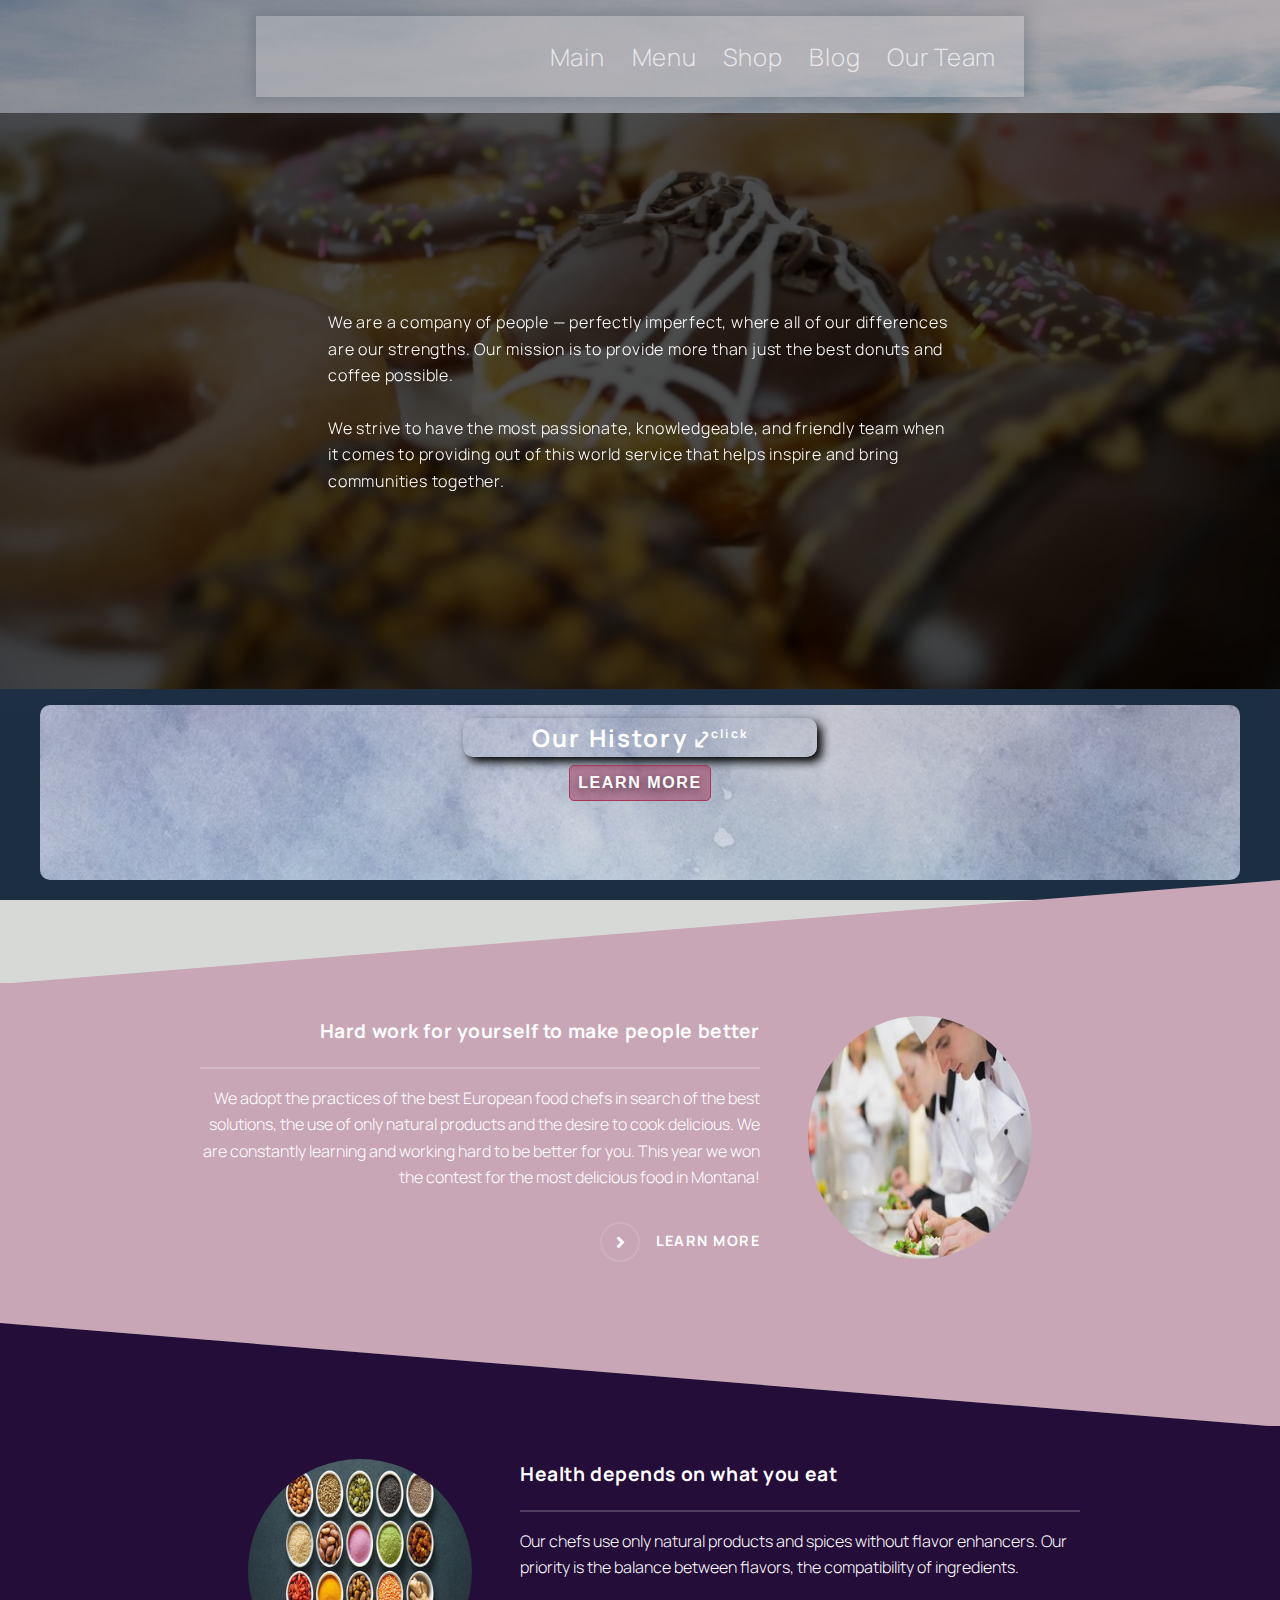
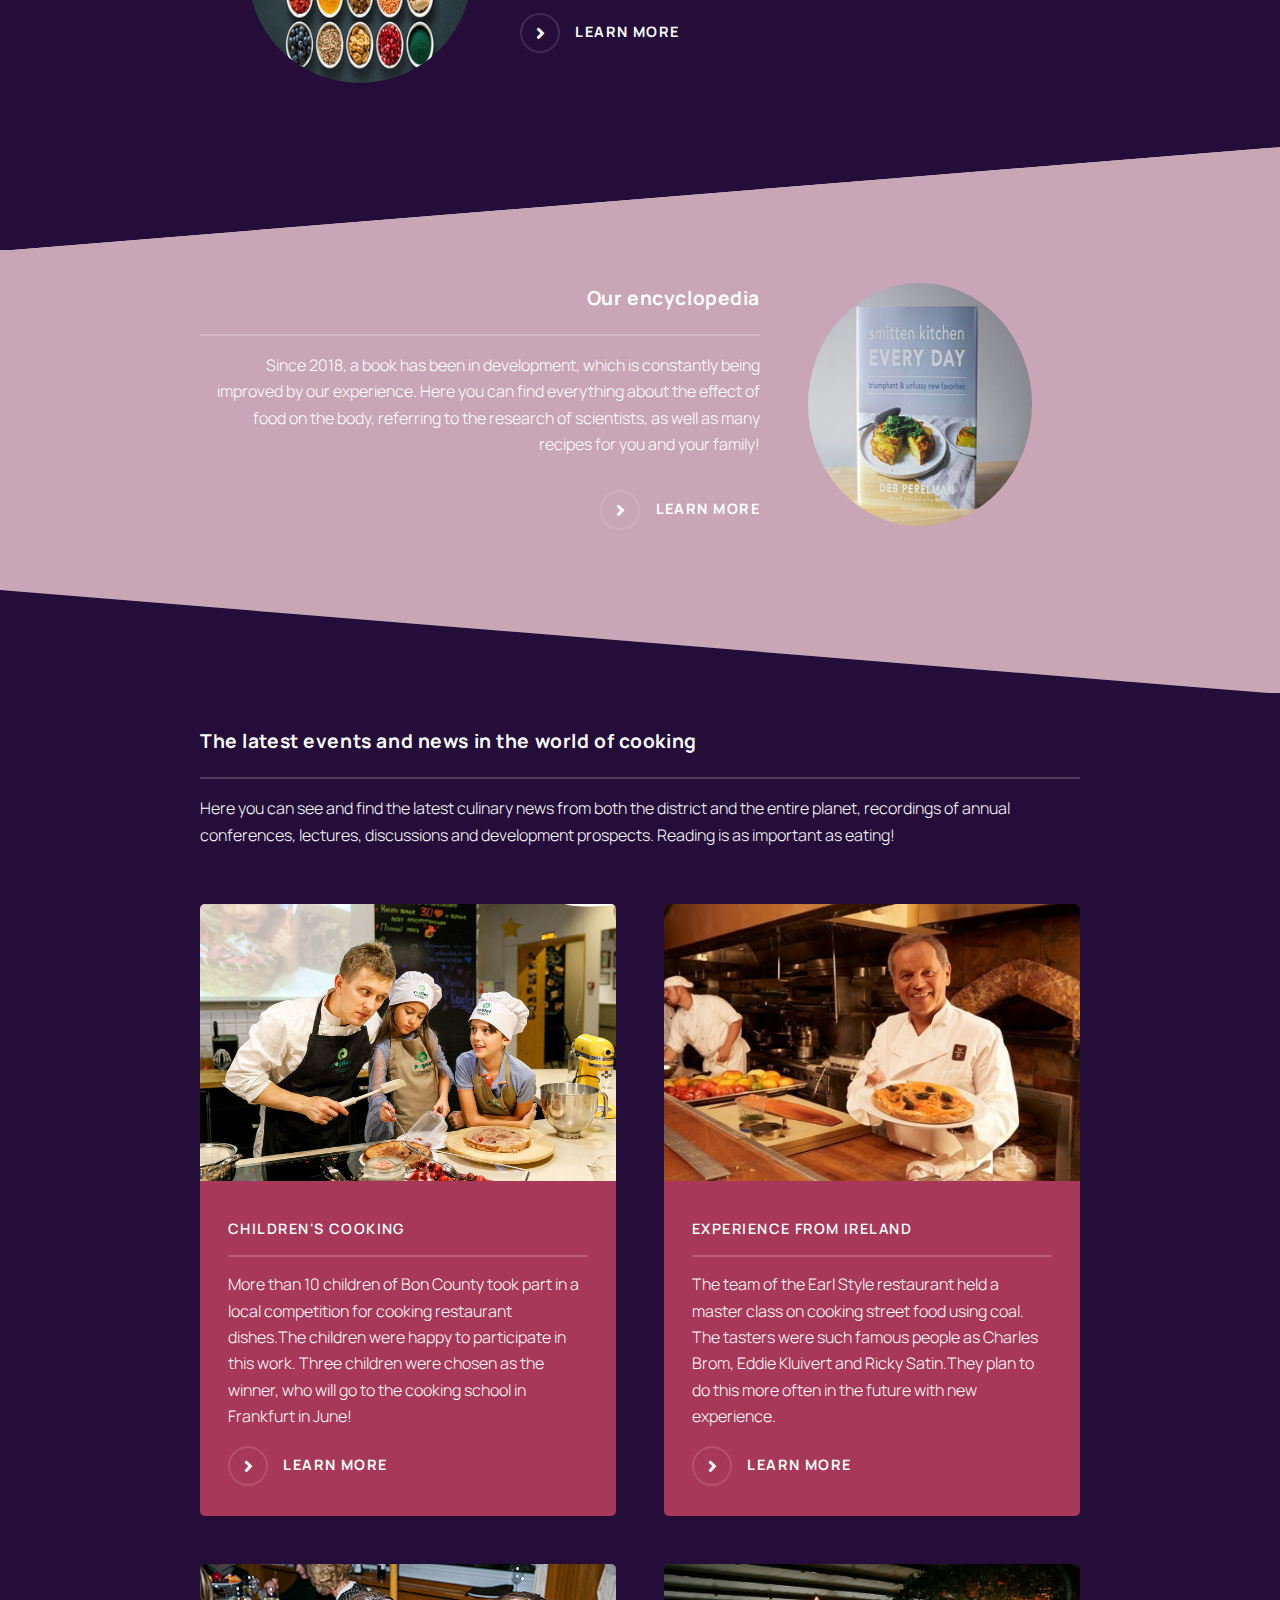
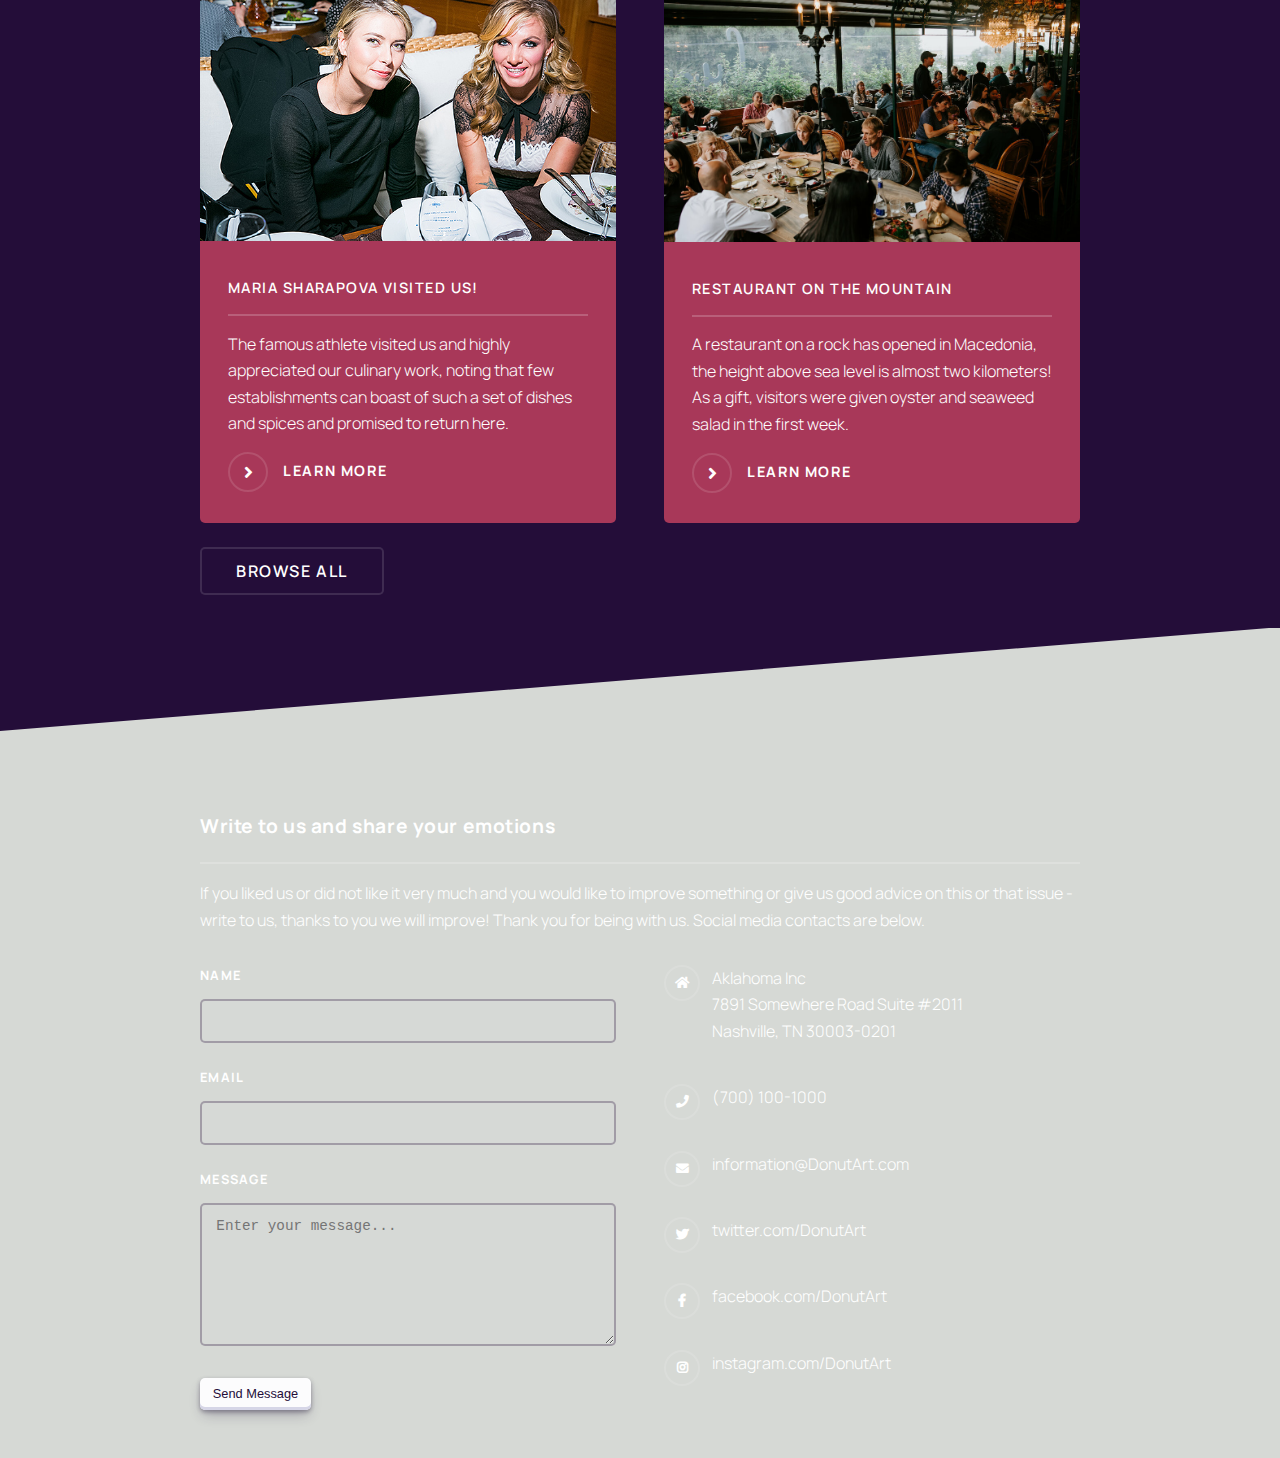
==== commit a774115f: "HTML: refactoring TABs" ====
--- a/project 0.1/index.html
+++ b/project 0.1/index.html
@@ -1,171 +1,220 @@
 <!DOCTYPE html>
 <html lang="en">
-  <head>
-    <meta charset="UTF-8" />
-    <meta http-equiv="X-UA-Compatible" content="IE=edge" />
-    <meta name="viewport" content="width=device-width, initial-scale=1.0" />
-    <meta name="description" content="Donut's shop" />
-    <title>Donut Art</title>
-    <link rel="stylesheet" href="css/shared.css">
-    <link rel="stylesheet" href="css/main.css" />
-  </head>
-  <body class="page">
-    <header class="header" id="header">
-      <div class="header__navigation">
-        <nav class="menu" id="navbar">
-          <ul class="menu__list fr">
-            <li class="menu__item">
-              <a class="menu__link" href="index.html" title="DonutArt main page">Main</a>
-            </li>
-            <li class="menu__item">
-              <a class="menu__link" href="menu.html" title="DonutArt menu">Menu</a>
-            </li>
-            <li class="menu__item">
-              <a class="menu__link" href="shop.html" title="DonutArt shop">Shop</a>
-            </li>
-            <li class="menu__item">
-              <a class="menu__link" href="#" title="DonutArt blog">Blog</a>
-            </li>
-            <li class="menu__item">
-              <a class="menu__link" href="OurTeam.html" title="DonutArt Team">Our Team</a>
-            </li>
-          </ul>
-        </nav>
-      </div>
-      <div class="header__video">
-        <div class="overlay">
-          <p class="overlay__text animate__fadeInDown">We are a company of people — perfectly imperfect, where all of our differences are our strengths. Our mission is to provide more than just the best donuts and coffee possible.<br><br> We strive to have the most passionate, knowledgeable, and friendly team when it comes to providing out of this world service that helps inspire and bring communities together. </p>
-        </div>
-          <video class="video-bg" loop muted autoplay poster="./images/main__donut.jpg">
-              <source src="video\main__video.mp4" type="video/mp4">
-              <source src="video\main__video--webm.webm" type="video/webm">
-              <p>Your browser does not support HTML5 videos.</p>
-          </video>
-      </div>
-    </header>
-    <main>
-      <article class="entry ">
-        <div class="entry__container entry--theme_aquarel">
-          <h2 class="entry__title">Our History &#10534<sup>click</sup></h2>
-          <button type="button" class="btn entry__btn">Learn More</button>
-          <p class="entry__content">Chicago donut history was made in 2014.
-          Thats when Rich Labriola of Labriola Baking Company opened the first Stans Donuts & Coffee in Chicago, the result of a friendship and partnership formed years earlier with Stan Berman, founder of the iconic Los Angeles shop that bore his name.
-          Today, there are multiple locations of Stans Donuts & Coffee in the Chicago area, serving a vast array of freshly made donuts, excellent coffee and whimsical experiences to a devoted community of donut lovers. Rich uses the same quality ingredients that he used in his bread, and that he uses at his other Doughboy Restaurant Group restaurants: fresh butter,
-          Stop by Stans today to try a bakers dozen of our delectable donuts, incomparable coffee and tasty breakfast program.Chicago donut history was made in 2014.<br>
-          Thats when Rich Labriola of Labriola Baking Company opened the first Stans Donuts & Coffee in Chicago, the result of a friendship and partnership formed years earlier with Stan Berman, founder of the iconic Los Angeles shop that bore his name.
-          Today, there are multiple locations of Stans Donuts & Coffee in the Chicago area, serving a vast array of freshly made donuts, excellent coffee and whimsical experiences to a devoted community of donut lovers. Rich uses the same quality ingredients that he used in his bread, and that he uses at his other Doughboy Restaurant Group restaurants: fresh butter,
-          Stop by Stans today to try a bakers dozen of our delectable donuts, incomparable coffee and tasty breakfast program.Chicago donut history was made in 2014.<br>
-          Thats when Rich Labriola of Labriola Baking Company opened the first Stans Donuts & Coffee in Chicago, the result of a friendship and partnership formed years earlier with Stan Berman, founder of the iconic Los Angeles shop that bore his name.
-          Today, there are multiple locations of Stans Donuts & Coffee in the Chicago area, serving a vast array of freshly made donuts, excellent coffee and whimsical experiences to a devoted community of donut lovers. Rich uses the same quality ingredients that he used in his bread, and that he uses at his other Doughboy Restaurant Group restaurants: fresh butter,
-          Stop by Stans today to try a bakers dozen of our delectable donuts, incomparable coffee and tasty breakfast program.</p>
-        </div>
-      </article>
-    <section class="features">
-      <div class="features__container">
-        <article class="features__item">
-          <a href="" class="features__image" title="Our team of chefs works for you"><img src="images/main/features_image_one.jpg" alt="A working team of chefs of our institution" /></a>
-          <div class="features__content ar">
-            <h2 class="title title--size-m features__title">Hard work for yourself to make people better</h2>
-            <p class="features__text">We adopt the practices of the best European food chefs in search of the best solutions, the use of only natural products and the desire to cook delicious. We are constantly learning and working hard to be better for you. This year we won the contest for the most delicious food in Montana!</p>
-            <a href="" class="link">Learn more</a>
-          </div>
-        </article>
-      </div>
-      <div class="features__container features__container--color--violet">
-        <article class="features__item">
-          <a href="" class="features__image" title="Useful ingredients and spices"><img src="images/main/features_image_two.jpg" alt="Useful spices for food in plates" /></a>
-          <div class="features__content al">
-            <h2 class="title title--size-m features__title">Health depends on what you eat</h2>
-            <p class="features__text">Our chefs use only natural products and spices without flavor enhancers.
-              Our priority is the balance between flavors, the compatibility of ingredients.</p>
-            <a href="" class="link">Learn more</a>
-          </div>
-        </article>
-      </div>
-      <div class="features__container">
-        <article class="features__item">
-          <a href="" class="features__image" title="Culinary encyclopedia of healthy nutrition"><img src="images/main/features_image_three.jpg" alt="The recipe book of our institution" /></a>
-          <div class="features__content ar">
-            <h2 class="title title--size-m features__title">Our encyclopedia</h2>
-            <p class="features__text">Since 2018, a book has been in development, which is constantly being improved by our experience. Here you can find everything about the effect of food on the body, referring to the research of scientists, as well as many recipes for you and your family!</p>
-            <a href="" class="link">Learn more</a>
-          </div>
-        </article>
-      </div>
-      <div class="features__container features__container--color--violet">
-        <article class="features__item">
-          <div class="features__content">
-            <h2 class="title title--size-m features__title">The latest events and news in the world of cooking</h2>
-            <p class="features__text">Here you can see and find the latest culinary news from both the district and the entire planet, recordings of annual conferences, lectures, discussions and development prospects. Reading is as important as eating!</p>
+<head>
+  <meta charset="UTF-8"/>
+  <meta http-equiv="X-UA-Compatible" content="IE=edge"/>
+  <meta name="viewport" content="width=device-width, initial-scale=1.0"/>
+  <meta name="description" content="Donut's shop"/>
+  <title>Donut Art</title>
+  <link rel="stylesheet" href="css/shared.css">
+  <link rel="stylesheet" href="css/main.css"/>
+</head>
+<body class="page">
+<header class="header" id="header">
+  <div class="header__navigation">
+    <nav class="menu" id="navbar">
+      <ul class="menu__list fr">
+        <li class="menu__item">
+          <a class="menu__link" href="index.html" title="DonutArt main page">Main</a>
+        </li>
+        <li class="menu__item">
+          <a class="menu__link" href="menu.html" title="DonutArt menu">Menu</a>
+        </li>
+        <li class="menu__item">
+          <a class="menu__link" href="#" title="DonutArt shop">Shop</a>
+        </li>
+        <li class="menu__item">
+          <a class="menu__link" href="#" title="DonutArt blog">Blog</a>
+        </li>
+        <li class="menu__item">
+          <a class="menu__link" href="OurTeam.html" title="DonutArt Team">Our Team</a>
+        </li>
+      </ul>
+    </nav>
+  </div>
+  <div class="header__video">
+    <div class="overlay">
+      <p class="overlay__text animate__fadeInDown">We are a company of people — perfectly imperfect, where all of our
+        differences are our strengths. Our mission is to provide more than just the best donuts and coffee possible.<br><br>
+        We strive to have the most passionate, knowledgeable, and friendly team when it comes to providing out of this
+        world service that helps inspire and bring communities together. </p>
+    </div>
+    <video class="video-bg" loop muted autoplay poster="./images/main__donut.jpg">
+      <source src="video/main__video.mp4" type="video/mp4">
+      <source src="video/main__video--webm.webm" type="video/webm">
+      <p>Your browser does not support HTML5 videos.</p>
+    </video>
+  </div>
+</header>
+<main>
+  <article class="entry ">
+    <div class="entry__container entry--theme_aquarel">
+      <h2 class="entry__title">Our History &#10534<sup>click</sup></h2>
+      <button type="button" class="btn entry__btn">Learn More</button>
+      <p class="entry__content">Chicago donut history was made in 2014.
+        Thats when Rich Labriola of Labriola Baking Company opened the first Stans Donuts & Coffee in Chicago, the
+        result of a friendship and partnership formed years earlier with Stan Berman, founder of the iconic Los Angeles
+        shop that bore his name.
+        Today, there are multiple locations of Stans Donuts & Coffee in the Chicago area, serving a vast array of
+        freshly made donuts, excellent coffee and whimsical experiences to a devoted community of donut lovers. Rich
+        uses the same quality ingredients that he used in his bread, and that he uses at his other Doughboy Restaurant
+        Group restaurants: fresh butter,
+        Stop by Stans today to try a bakers dozen of our delectable donuts, incomparable coffee and tasty breakfast
+        program.Chicago donut history was made in 2014.<br>
+        Thats when Rich Labriola of Labriola Baking Company opened the first Stans Donuts & Coffee in Chicago, the
+        result of a friendship and partnership formed years earlier with Stan Berman, founder of the iconic Los Angeles
+        shop that bore his name.
+        Today, there are multiple locations of Stans Donuts & Coffee in the Chicago area, serving a vast array of
+        freshly made donuts, excellent coffee and whimsical experiences to a devoted community of donut lovers. Rich
+        uses the same quality ingredients that he used in his bread, and that he uses at his other Doughboy Restaurant
+        Group restaurants: fresh butter,
+        Stop by Stans today to try a bakers dozen of our delectable donuts, incomparable coffee and tasty breakfast
+        program.Chicago donut history was made in 2014.<br>
+        Thats when Rich Labriola of Labriola Baking Company opened the first Stans Donuts & Coffee in Chicago, the
+        result of a friendship and partnership formed years earlier with Stan Berman, founder of the iconic Los Angeles
+        shop that bore his name.
+        Today, there are multiple locations of Stans Donuts & Coffee in the Chicago area, serving a vast array of
+        freshly made donuts, excellent coffee and whimsical experiences to a devoted community of donut lovers. Rich
+        uses the same quality ingredients that he used in his bread, and that he uses at his other Doughboy Restaurant
+        Group restaurants: fresh butter,
+        Stop by Stans today to try a bakers dozen of our delectable donuts, incomparable coffee and tasty breakfast
+        program.</p>
+    </div>
+  </article>
+  <section class="features">
+    <div class="features__container">
+      <article class="features__item">
+        <a href="" class="features__image" title="Our team of chefs works for you"><img
+                src="images/main/features_image_one.jpg" alt="A working team of chefs of our institution"/></a>
+        <div class="features__content ar">
+          <h2 class="title title--size-m features__title">Hard work for yourself to make people better</h2>
+          <p class="features__text">We adopt the practices of the best European food chefs in search of the best
+            solutions, the use of only natural products and the desire to cook delicious. We are constantly learning and
+            working hard to be better for you. This year we won the contest for the most delicious food in Montana!</p>
+          <a href="" class="link">Learn more</a>
+        </div>
+      </article>
+    </div>
+    <div class="features__container features__container--color--violet">
+      <article class="features__item">
+        <a href="" class="features__image" title="Useful ingredients and spices"><img
+                src="images/main/features_image_two.jpg" alt="Useful spices for food in plates"/></a>
+        <div class="features__content al">
+          <h2 class="title title--size-m features__title">Health depends on what you eat</h2>
+          <p class="features__text">Our chefs use only natural products and spices without flavor enhancers.
+            Our priority is the balance between flavors, the compatibility of ingredients.</p>
+          <a href="" class="link">Learn more</a>
+        </div>
+      </article>
+    </div>
+    <div class="features__container">
+      <article class="features__item">
+        <a href="" class="features__image" title="Culinary encyclopedia of healthy nutrition"><img
+                src="images/main/features_image_three.jpg" alt="The recipe book of our institution"/></a>
+        <div class="features__content ar">
+          <h2 class="title title--size-m features__title">Our encyclopedia</h2>
+          <p class="features__text">Since 2018, a book has been in development, which is constantly being improved by
+            our experience. Here you can find everything about the effect of food on the body, referring to the research
+            of scientists, as well as many recipes for you and your family!</p>
+          <a href="" class="link">Learn more</a>
+        </div>
+      </article>
+    </div>
+    <div class="features__container features__container--color--violet">
+      <article class="features__item">
+        <div class="features__content">
+          <h2 class="title title--size-m features__title">The latest events and news in the world of cooking</h2>
+          <p class="features__text">Here you can see and find the latest culinary news from both the district and the
+            entire planet, recordings of annual conferences, lectures, discussions and development prospects. Reading is
+            as important as eating!</p>
           <section class="news">
             <div class="news__row-container">
               <article class="news__item news__item--bg--red">
-                <a href="#" class="news__link" title="Children's cooking contest"><img class="news__image" src="images/main/news_image_one.jpg" alt="An experienced chef teaches children" /></a>
+                <a href="#" class="news__link" title="Children's cooking contest"><img class="news__image" src="images/main/news_image_one.jpg" alt="An experienced chef teaches children"/></a>
                 <h3 class="title title--size-sm news__title">Children's cooking</h3>
-                <p class="news__text">More than 10 children of Bon County took part in a local competition for cooking restaurant dishes.The children were happy to participate in this work. Three children were chosen as the winner, who will go to the cooking school in Frankfurt in June!</p>
-                <a href="#" class="link">Learn more</a>
-              </article>
-              <article class="news__item news__item--bg--red">
-                <a href="#" class="news__link" title="Cook from Ireland shares his experience"><img class="news__image" src="images/main/news_image_two.jpg" alt="Irish chef cooks food" /></a>
+                <p class="news__text">More than 10 children of Bon County took part in a local competition for cooking
+                  restaurant dishes.The children were happy to participate in this work. Three children were chosen as
+                  the winner, who will go to the cooking school in Frankfurt in June!</p>
+                <a href="#" class="link">Learn more</a>
+              </article>
+              <article class="news__item news__item--bg--red">
+                <a href="#" class="news__link" title="Cook from Ireland shares his experience"><img class="news__image"
+                                                                                                    src="images/main/news_image_two.jpg"
+                                                                                                    alt="Irish chef cooks food"/></a>
                 <h3 class="title title--size-sm news__title">Experience from Ireland</h3>
-                <p class="news__text">The team of the Earl Style restaurant held a master class on cooking street food using coal. The tasters were such famous people as Charles Brom, Eddie Kluivert and Ricky Satin.They plan to do this more often in the future with new experience. </p>
-                <a href="#" class="link">Learn more</a>
-              </article>
-              <article class="news__item news__item--bg--red">
-                <a href="#" class="news__link" title="Sharapova visited our institution with high appreciation"><img class="news__image" src="images/main/news_image_three.jpg" alt="Athlete Sharapova coming to our restaurant" /></a>
+                <p class="news__text">The team of the Earl Style restaurant held a master class on cooking street food
+                  using coal. The tasters were such famous people as Charles Brom, Eddie Kluivert and Ricky Satin.They
+                  plan to do this more often in the future with new experience. </p>
+                <a href="#" class="link">Learn more</a>
+              </article>
+              <article class="news__item news__item--bg--red">
+                <a href="#" class="news__link" title="Sharapova visited our institution with high appreciation"><img
+                        class="news__image" src="images/main/news_image_three.jpg"
+                        alt="Athlete Sharapova coming to our restaurant"/></a>
                 <h3 class="title title--size-sm news__title">Maria Sharapova visited us!</h3>
-                <p class="news__text">The famous athlete visited us and highly appreciated our culinary work, noting that few establishments can boast of such a set of dishes and spices and promised to return here.</p>
-                <a href="#" class="link">Learn more</a>
-              </article>
-              <article class="news__item news__item--bg--red">
-                <a href="#" class="news__link" title="Restaurant on a rock in Macedonia"><img class="news__image" src="images/main/news_image_four.jpg" alt="The main hall of the restaurant on the mountain" /></a>
+                <p class="news__text">The famous athlete visited us and highly appreciated our culinary work, noting
+                  that few establishments can boast of such a set of dishes and spices and promised to return here.</p>
+                <a href="#" class="link">Learn more</a>
+              </article>
+              <article class="news__item news__item--bg--red">
+                <a href="#" class="news__link" title="Restaurant on a rock in Macedonia"><img class="news__image"
+                                                                                              src="images/main/news_image_four.jpg"
+                                                                                              alt="The main hall of the restaurant on the mountain"/></a>
                 <h3 class="title title--size-sm news__title">Restaurant on the mountain</h3>
-                <p class="news__text">A restaurant on a rock has opened in Macedonia, the height above sea level is almost two kilometers! As a gift, visitors were given oyster and seaweed salad in the first week.</p>
+                <p class="news__text">A restaurant on a rock has opened in Macedonia, the height above sea level is
+                  almost two kilometers! As a gift, visitors were given oyster and seaweed salad in the first week.</p>
                 <a href="#" class="link">Learn more</a>
               </article>
               <a href="#" class="btn news__btn" role="button">Browse All</a>
             </div>
           </section>
-          </div> 
-        </article>
+        </div>
+      </article>
+    </div>
+  </section>
+</main>
+<footer class="footer">
+  <div class="wrapper__footer">
+    <h2 class="title features__title title--size-m">Write to us and share your emotions</h2>
+    <p class="footer__text">If you liked us or did not like it very much and you would like to improve something or give
+      us good advice on this or that issue - write to us, thanks to you we will improve! Thank you for being with us.
+      Social media contacts are below.</p>
+    <form method="post" action="#" class="submit__form">
+      <div class="input-group">
+        <div class="input__item">
+          <label class="form__label" for="name">Name</label>
+          <input type="text" name="name" class="form__input" id="name" required/>
+        </div>
+        <div class="input__item">
+          <label class="form__label" for="email">Email</label>
+          <input type="email" name="email" class="form__input" id="email" required/>
+        </div>
+        <div class="input__item">
+          <label class="form__label" for="message">Message</label>
+          <textarea class="form__textarea" name="message" id="message" rows="5" required
+                    placeholder="Enter your message..."></textarea>
+        </div>
       </div>
-      </section>
-    </main>
-    <footer class="footer">
-      <div class="wrapper__footer">
-        <h2 class="title features__title title--size-m">Write to us and share your emotions</h2>
-        <p class="footer__text">If you liked us or did not like it very much and you would like to improve something or give us good advice on this or that issue - write to us, thanks to you we will improve! Thank you for being with us. Social media contacts are below.</p>
-        <form method="post" action="#" class="submit__form">
-          <div class="input-group">
-            <div class="input__item">
-              <label class="form__label" for="name">Name</label>
-              <input type="text" name="name" class="form__input" required />
-            </div>
-            <div class="input__item">
-              <label class="form__label" for="email">Email</label>
-              <input type="email" name="email" class="form__input" required />
-            </div>
-            <div class="input__item">
-              <label class="form__label" for="message">Message</label>
-              <textarea class="form__textarea" name="message" id="message" rows="5" required placeholder="Enter your message..."></textarea>
-            </div>
-          </div>
-          <input type="submit" value="Send Message" class="form__button">
-        </form>
-        <ul class="socials">
-          <li class="socials__item fa-home">
-            Aklahoma Inc<br />
-            7891 Somewhere Road Suite #2011<br />
-            Nashville, TN 30003-0201
-          </li>
-          <li class="socials__item fa-phone">(700) 100-1000</li>
-          <li class="socials__item fa-envelope"><a class="socials__link" href="mailto:mighty2815736@gmail.com" title="Our Email">information@DonutArt.com</a></li>
-          <li class="socials__item icon__brands fa-twitter"><a class="socials__link" href="#" title="Our Twitter">twitter.com/DonutArt</a></li>
-          <li class="socials__item icon__brands fa-facebook-f"><a class="socials__link" href="#" title="Our Facebook">facebook.com/DonutArt</a></li>
-          <li class="socials__item icon__brands fa-instagram"><a class="socials__link" href="#" title="Our Instagram">instagram.com/DonutArt</a></li>
-        </ul>
-      </div>
-    </footer>
-    <script src="script/main.js"></script>
-  </body>
+      <input type="submit" value="Send Message" class="form__button">
+    </form>
+    <ul class="socials">
+      <li class="socials__item fa-home">
+        Aklahoma Inc<br/>
+        7891 Somewhere Road Suite #2011<br/>
+        Nashville, TN 30003-0201
+      </li>
+      <li class="socials__item fa-phone">(700) 100-1000</li>
+      <li class="socials__item fa-envelope"><a class="socials__link" href="mailto:mighty2815736@gmail.com"
+                                               title="Our Email">information@DonutArt.com</a></li>
+      <li class="socials__item icon__brands fa-twitter"><a class="socials__link" href="#" title="Our Twitter">twitter.com/DonutArt</a>
+      </li>
+      <li class="socials__item icon__brands fa-facebook-f"><a class="socials__link" href="#" title="Our Facebook">facebook.com/DonutArt</a>
+      </li>
+      <li class="socials__item icon__brands fa-instagram"><a class="socials__link" href="#" title="Our Instagram">instagram.com/DonutArt</a>
+      </li>
+    </ul>
+  </div>
+</footer>
+<script src="script/main.js"></script>
+</body>
 </html>
--- a/project 0.1/css/main.css
+++ b/project 0.1/css/main.css
@@ -18,7 +18,7 @@
   font-weight: 300;
   line-height: 1.65;
   vertical-align: baseline;
-  background-image: linear-gradient(to top, rgba(36, 13, 57, 0.2), rgba(36, 13, 57, 0.4)), url("../images/bg.jpg");
+  background-image: linear-gradient(to top, rgba(36, 13, 57, 0.2), rgba(36, 13, 57, 0.226)), url("../images/bg.jpg");
   background-size: auto, cover;
   background-attachment: fixed, fixed;
   background-position: center, center;
@@ -54,13 +54,13 @@
   }
 }
 
-@media screen and (max-width: 480px) {
+/*@media screen and (max-width: 480px) {
 
   html,
   .page {
     min-width: 320px;
   }
-}
+}*/
 
 /* TYPE */
 
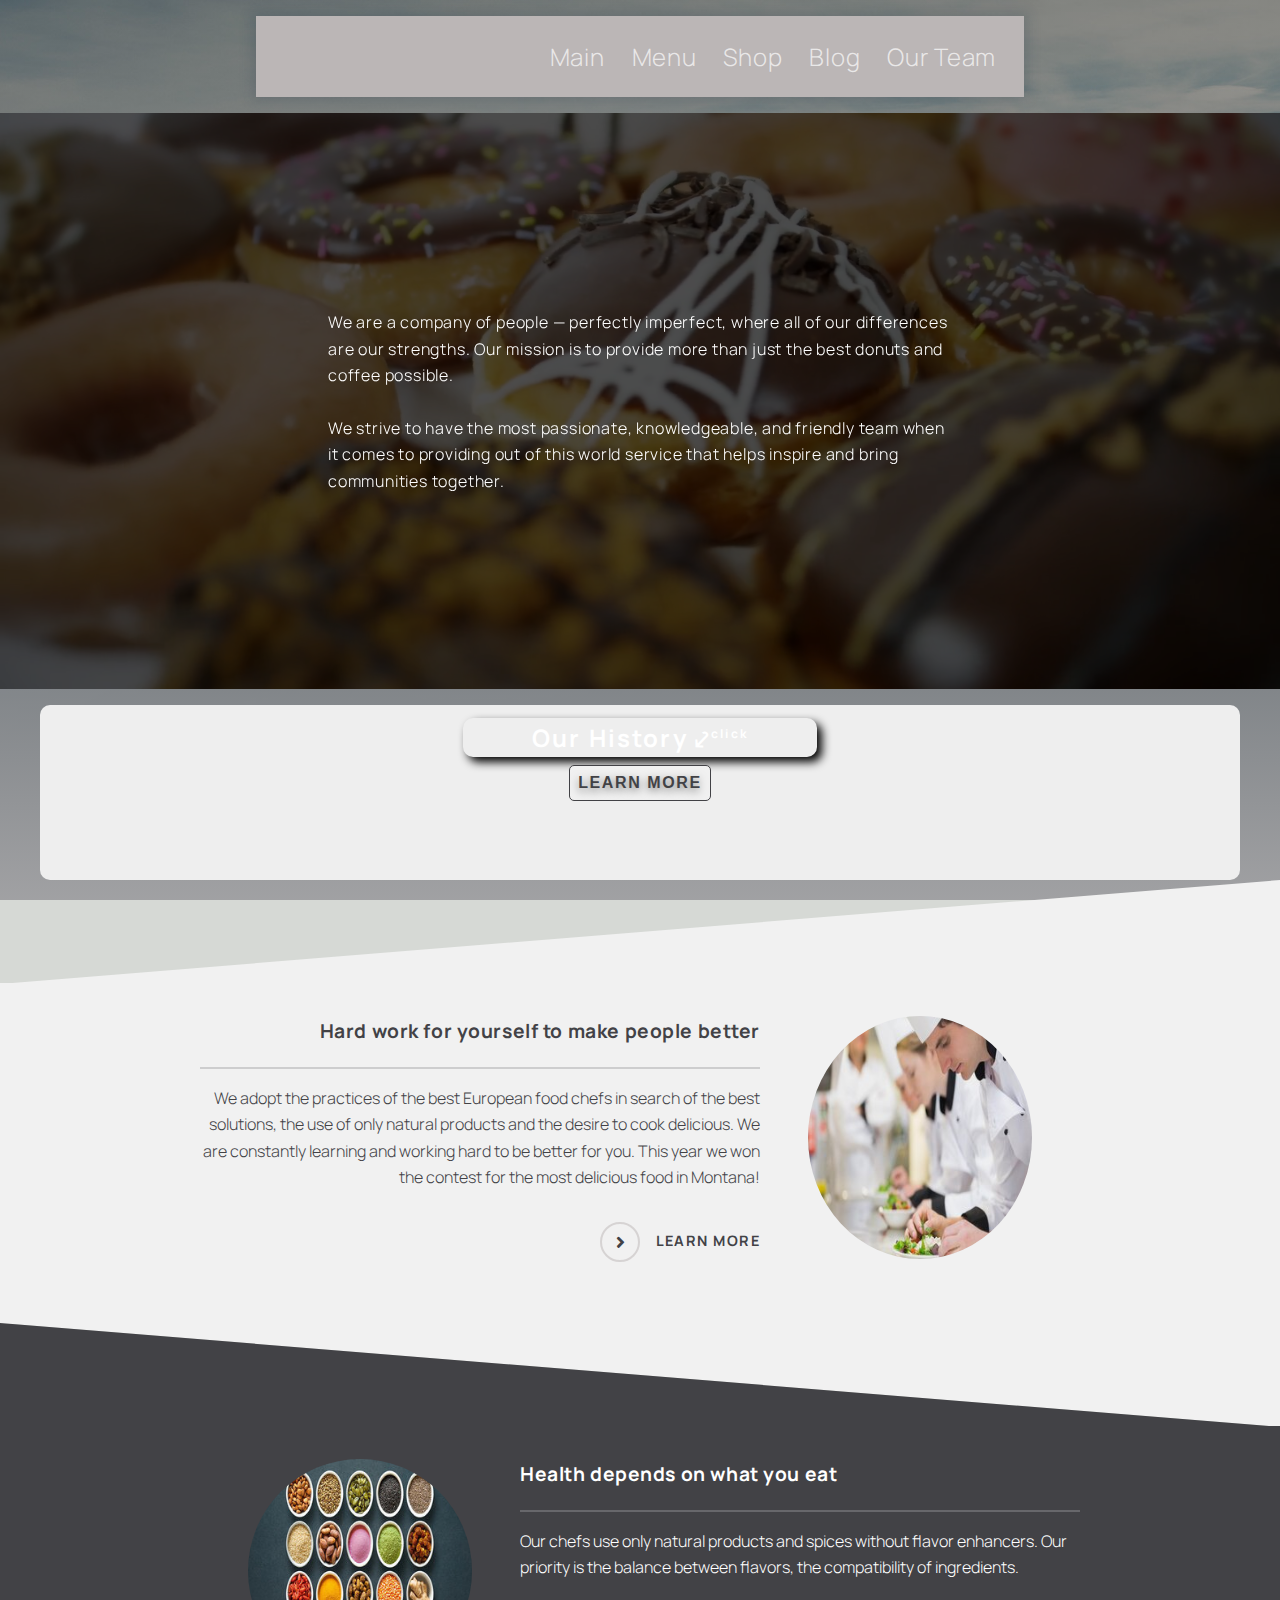
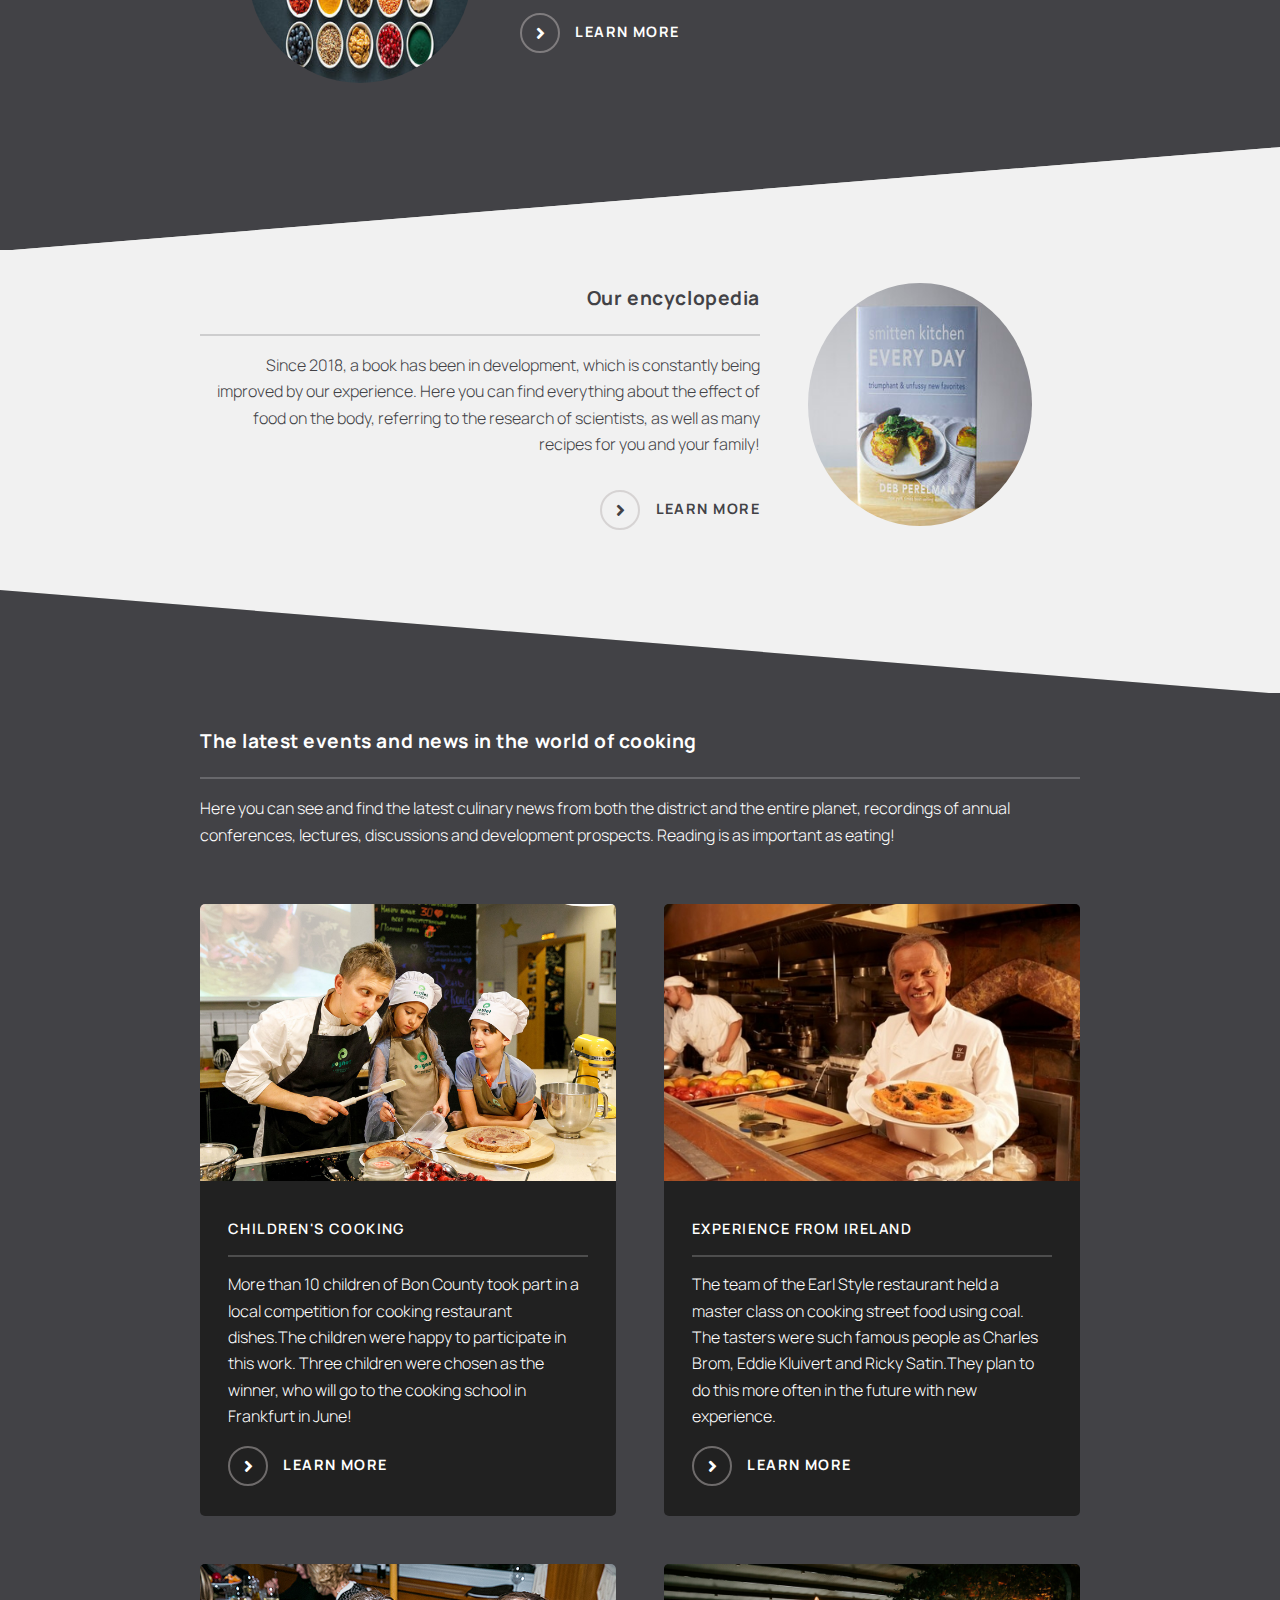
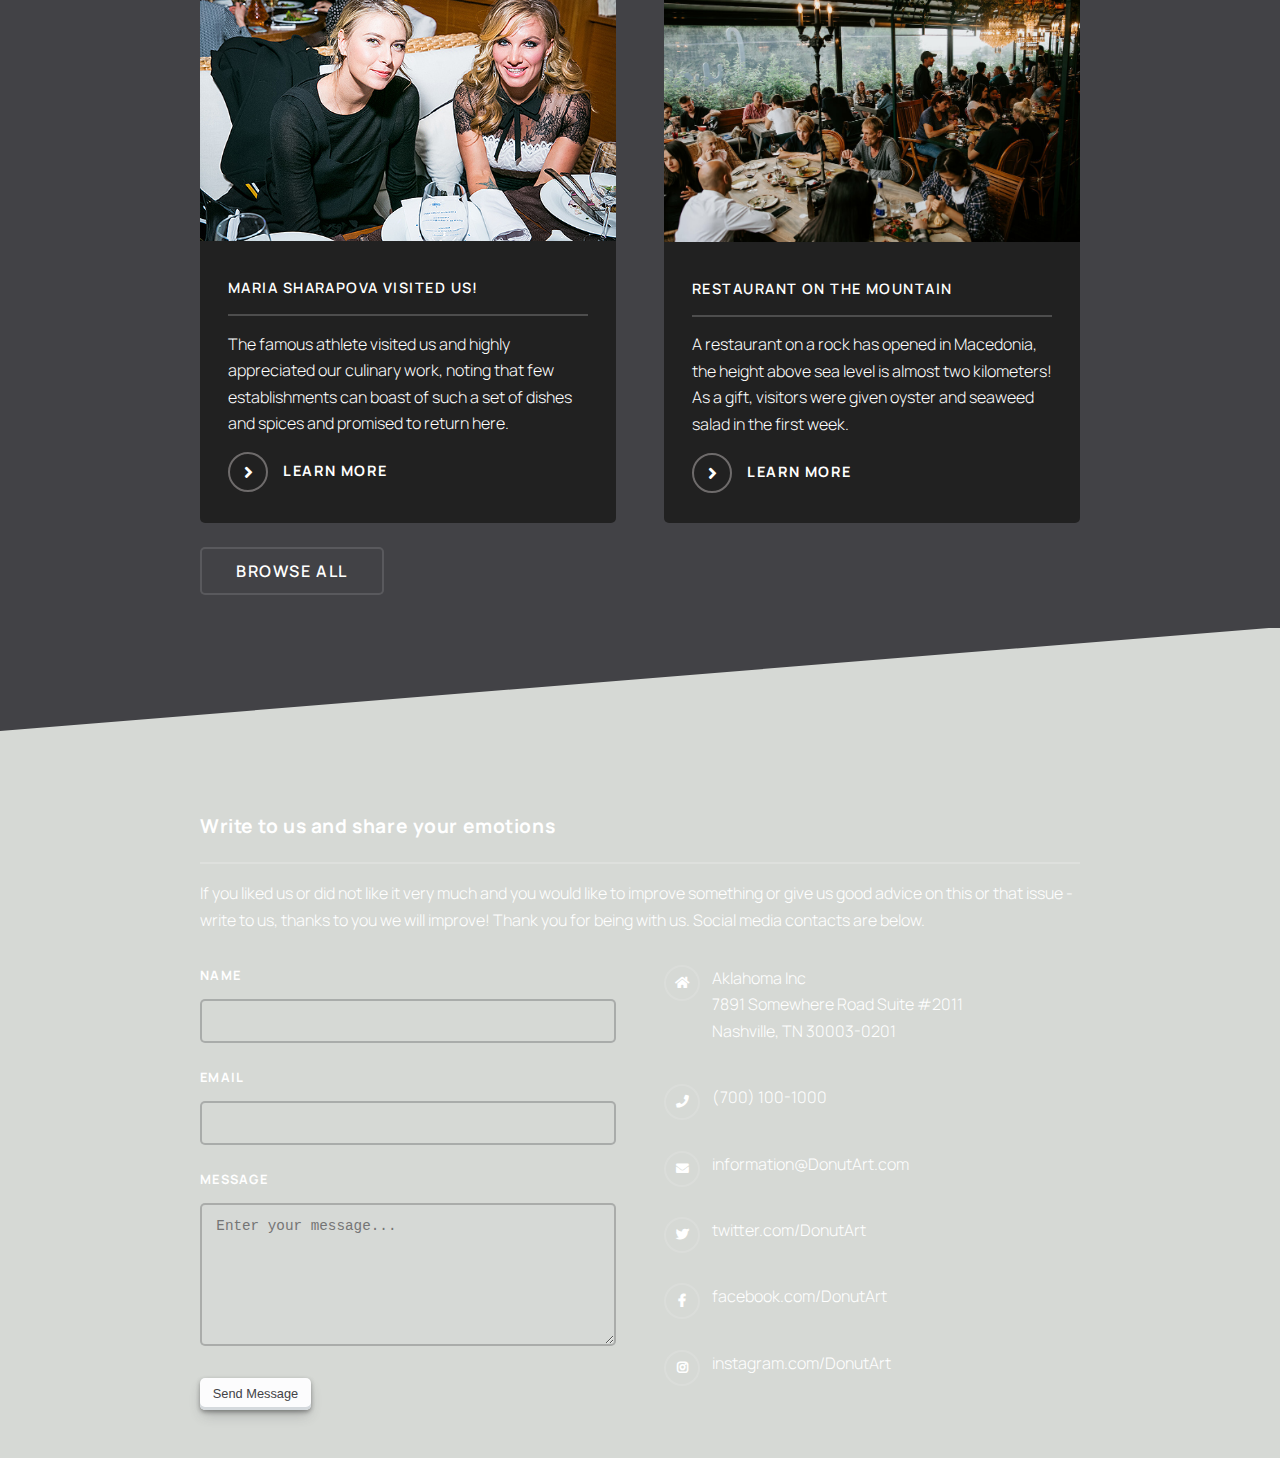
==== commit 51b593cd: "change color style" ====
--- a/project 0.1/index.html
+++ b/project 0.1/index.html
@@ -47,7 +47,7 @@
   </div>
 </header>
 <main>
-  <article class="entry ">
+  <article class="entry">
     <div class="entry__container entry--theme_aquarel">
       <h2 class="entry__title">Our History &#10534<sup>click</sup></h2>
       <button type="button" class="btn entry__btn">Learn More</button>
@@ -87,20 +87,20 @@
         <a href="" class="features__image" title="Our team of chefs works for you"><img
                 src="images/main/features_image_one.jpg" alt="A working team of chefs of our institution"/></a>
         <div class="features__content ar">
-          <h2 class="title title--size-m features__title">Hard work for yourself to make people better</h2>
-          <p class="features__text">We adopt the practices of the best European food chefs in search of the best
+          <h2 class="features__title style-darkgray">Hard work for yourself to make people better</h2>
+          <p class="features__text color--darkgray">We adopt the practices of the best European food chefs in search of the best
             solutions, the use of only natural products and the desire to cook delicious. We are constantly learning and
             working hard to be better for you. This year we won the contest for the most delicious food in Montana!</p>
-          <a href="" class="link">Learn more</a>
-        </div>
-      </article>
-    </div>
-    <div class="features__container features__container--color--violet">
+          <a href="" class="link color--darkgray">Learn more</a>
+        </div>
+      </article>
+    </div>
+    <div class="features__container features__container--color--darkgray">
       <article class="features__item">
         <a href="" class="features__image" title="Useful ingredients and spices"><img
                 src="images/main/features_image_two.jpg" alt="Useful spices for food in plates"/></a>
         <div class="features__content al">
-          <h2 class="title title--size-m features__title">Health depends on what you eat</h2>
+          <h2 class="features__title">Health depends on what you eat</h2>
           <p class="features__text">Our chefs use only natural products and spices without flavor enhancers.
             Our priority is the balance between flavors, the compatibility of ingredients.</p>
           <a href="" class="link">Learn more</a>
@@ -112,18 +112,18 @@
         <a href="" class="features__image" title="Culinary encyclopedia of healthy nutrition"><img
                 src="images/main/features_image_three.jpg" alt="The recipe book of our institution"/></a>
         <div class="features__content ar">
-          <h2 class="title title--size-m features__title">Our encyclopedia</h2>
-          <p class="features__text">Since 2018, a book has been in development, which is constantly being improved by
+          <h2 class="features__title style-darkgray">Our encyclopedia</h2>
+          <p class="features__text color--darkgray">Since 2018, a book has been in development, which is constantly being improved by
             our experience. Here you can find everything about the effect of food on the body, referring to the research
             of scientists, as well as many recipes for you and your family!</p>
-          <a href="" class="link">Learn more</a>
-        </div>
-      </article>
-    </div>
-    <div class="features__container features__container--color--violet">
+          <a href="" class="link color--darkgray">Learn more</a>
+        </div>
+      </article>
+    </div>
+    <div class="features__container features__container--color--darkgray">
       <article class="features__item">
         <div class="features__content">
-          <h2 class="title title--size-m features__title">The latest events and news in the world of cooking</h2>
+          <h2 class="features__title">The latest events and news in the world of cooking</h2>
           <p class="features__text">Here you can see and find the latest culinary news from both the district and the
             entire planet, recordings of annual conferences, lectures, discussions and development prospects. Reading is
             as important as eating!</p>
@@ -131,7 +131,7 @@
             <div class="news__row-container">
               <article class="news__item news__item--bg--red">
                 <a href="#" class="news__link" title="Children's cooking contest"><img class="news__image" src="images/main/news_image_one.jpg" alt="An experienced chef teaches children"/></a>
-                <h3 class="title title--size-sm news__title">Children's cooking</h3>
+                <h3 class="title news__title">Children's cooking</h3>
                 <p class="news__text">More than 10 children of Bon County took part in a local competition for cooking
                   restaurant dishes.The children were happy to participate in this work. Three children were chosen as
                   the winner, who will go to the cooking school in Frankfurt in June!</p>
@@ -141,7 +141,7 @@
                 <a href="#" class="news__link" title="Cook from Ireland shares his experience"><img class="news__image"
                                                                                                     src="images/main/news_image_two.jpg"
                                                                                                     alt="Irish chef cooks food"/></a>
-                <h3 class="title title--size-sm news__title">Experience from Ireland</h3>
+                <h3 class="title news__title">Experience from Ireland</h3>
                 <p class="news__text">The team of the Earl Style restaurant held a master class on cooking street food
                   using coal. The tasters were such famous people as Charles Brom, Eddie Kluivert and Ricky Satin.They
                   plan to do this more often in the future with new experience. </p>
@@ -151,7 +151,7 @@
                 <a href="#" class="news__link" title="Sharapova visited our institution with high appreciation"><img
                         class="news__image" src="images/main/news_image_three.jpg"
                         alt="Athlete Sharapova coming to our restaurant"/></a>
-                <h3 class="title title--size-sm news__title">Maria Sharapova visited us!</h3>
+                <h3 class="title news__title">Maria Sharapova visited us!</h3>
                 <p class="news__text">The famous athlete visited us and highly appreciated our culinary work, noting
                   that few establishments can boast of such a set of dishes and spices and promised to return here.</p>
                 <a href="#" class="link">Learn more</a>
@@ -160,7 +160,7 @@
                 <a href="#" class="news__link" title="Restaurant on a rock in Macedonia"><img class="news__image"
                                                                                               src="images/main/news_image_four.jpg"
                                                                                               alt="The main hall of the restaurant on the mountain"/></a>
-                <h3 class="title title--size-sm news__title">Restaurant on the mountain</h3>
+                <h3 class="title news__title">Restaurant on the mountain</h3>
                 <p class="news__text">A restaurant on a rock has opened in Macedonia, the height above sea level is
                   almost two kilometers! As a gift, visitors were given oyster and seaweed salad in the first week.</p>
                 <a href="#" class="link">Learn more</a>
@@ -175,7 +175,7 @@
 </main>
 <footer class="footer">
   <div class="wrapper__footer">
-    <h2 class="title features__title title--size-m">Write to us and share your emotions</h2>
+    <h2 class="features__title">Write to us and share your emotions</h2>
     <p class="footer__text">If you liked us or did not like it very much and you would like to improve something or give
       us good advice on this or that issue - write to us, thanks to you we will improve! Thank you for being with us.
       Social media contacts are below.</p>
--- a/project 0.1/css/main.css
+++ b/project 0.1/css/main.css
@@ -18,7 +18,7 @@
   font-weight: 300;
   line-height: 1.65;
   vertical-align: baseline;
-  background-image: linear-gradient(to top, rgba(36, 13, 57, 0.2), rgba(36, 13, 57, 0.226)), url("../images/bg.jpg");
+  background-image: linear-gradient(to top, #bbb6b6d5, #21212171), url("../images/bg.jpg");
   background-size: auto, cover;
   background-attachment: fixed, fixed;
   background-position: center, center;
@@ -63,39 +63,6 @@
 }*/
 
 /* TYPE */
-
-.title {
-  padding-bottom: 1em;
-  border-bottom: solid 2px rgba(255, 255, 255, 0.2);
-  color: white;
-  font-weight: 600;
-}
-
-.title--size-b {
-  font-size: 1.5em;
-}
-
-.title--size-m {
-  font-size: 1.2em;
-}
-
-.title--size-sm {
-  font-size: 0.9em;
-}
-
-@media screen and (max-width: 736px) {
-  .title--size-b {
-    font-size: 1.2em;
-  }
-
-  .title--size-m {
-    font-size: 1em;
-  }
-
-  .title--size-sm {
-    font-size: 0.8em;
-  }
-}
 
 .btn {
   display: block;
@@ -162,7 +129,7 @@
   line-height: 2em;
   vertical-align: middle;
   border-radius: 100%;
-  border: solid 2px rgba(255, 255, 255, 0.125);
+  border: solid 2px rgba(187,182,182,0.5);
   content: "\f105";
   font-size: 1.25em;
   text-align: center;
@@ -174,11 +141,11 @@
 }
 
 .link:hover:before {
-  background-color: rgba(255, 255, 255, 0.3);
+  background-color: rgba(187,182,182,0.6);
 }
 
 .link:active:before {
-  background-color: rgba(255, 255, 255, 0.4);
+  background-color: rgba(187,182,182,0.8);
 }
 
 /* header */
@@ -196,7 +163,7 @@
   padding: 1em;
   margin: 0 auto;
   max-width: 60%;
-  background-color: rgba(255, 255, 255, 0.2);
+  background-color: #bbb6b6;
   box-shadow: 0px 0px 12px 4px rgba(34, 60, 80, 0.2);
   -webkit-box-shadow: 0px 0px 12px 4px rgba(34, 60, 80, 0.2);
   -moz-box-shadow: 0px 0px 12px 4px rgba(34, 60, 80, 0.2);
@@ -401,7 +368,7 @@
 }
 
 .entry {
-  font-size: 1rem;
+  width: 100%;
 }
 
 .entry__container {
@@ -412,12 +379,12 @@
   background-color: #eee;
 }
 
-.entry--theme_aquarel {
-  background-image: linear-gradient(to top, #e4dde462, #c8a6b5), url("../images/bg-aquarel.webp");
+/*.entry--theme_aquarel {
+  background-image: linear-gradient(to top, #42424688, #D4D9DD), url("../images/bg-aquarel.webp");
   background-attachment: fixed, fixed;
   background-size: auto, cover;
   background-position: center, center;
-}
+}*/
 
 .entry__title {
   margin: 0.1em auto;
@@ -435,71 +402,76 @@
 
 @keyframes color-change {
   0% {
-    color: #a83859;
+    color: #424246;
   }
 
   50% {
     color: white;
+    background-color: #424246;
   }
 
   100% {
-    color: #a83859;
+    color: #424246;
   }
 }
 
 @-webkit-keyframes color-change {
   0% {
-    color: #a83859;
+    color: #424246;
   }
 
   50% {
     color: white;
+    background-color: #424246;
   }
 
   100% {
-    color: #a83859;
+    color: #424246;
   }
 }
 
 @-moz-keyframes color-change {
   0% {
-    color: #a83859;
+    color: #424246;
   }
 
   50% {
     color: white;
+    background-color: #424246;
   }
 
   100% {
-    color: #a83859;
+    color: #424246;
   }
 }
 
 @-ms-keyframes color-change {
   0% {
-    color: #a83859;
+    color: #424246;
   }
 
   50% {
     color: white;
+    background-color: #424246;
   }
 
   100% {
-    color: #a83859;
+    color: #424246;
   }
 }
 
 @-o-keyframes color-change {
   0% {
-    color: #a83859;
+    color: #424246;
   }
 
   50% {
     color: white;
+    background-color: #424246;
   }
 
   100% {
-    color: #a83859;
+    color: #424246;
   }
 }
 
@@ -510,7 +482,7 @@
 .entry__content {
   margin: 0 0 2em;
   padding: 2.2em 1.8em 0.1em 2.2em;
-  color: #240d39;
+  color: #212121;
   font-size: 1em;
   font-weight: 300;
   line-height: 1.4em;
@@ -532,10 +504,11 @@
   margin: 0.5em auto 0;
   padding: .5em;
   width: auto;
-  border: 1px #a83859 solid;
-  background-color: #a8385a81;
+  border: 1px #424246 solid;
+  background-color: #f1f1f1;
   text-shadow: rgba(0, 0, 0, 0.5) 0 3px 8px;
   transition: all .3s;
+  color: #424246;
 }
 
 .entry__btn:hover {
@@ -547,12 +520,13 @@
 }
 
 [data-drawer-showing="true"] .entry__btn {
-  background-color: #a83859;
+  background-color: #424246;
   border: 2px solid transparent;
+  color: #f1f1f1;
 }
 
 .entry__btn:active {
-  box-shadow: #5c1d1d 0 3px 7px inset;
+  box-shadow: #212121 0 3px 7px inset;
   transform: translateY(2px);
   ;
 }
@@ -602,7 +576,7 @@
 .features__container {
   position: relative;
   margin: 6.5em 0;
-  background-color: #c8a6b5;
+  background-color: #f1f1f1;
 }
 
 .features__container:before,
@@ -611,11 +585,11 @@
   display: block;
   height: 6.5em;
   width: 100%;
-  background-image: url("../images/svg/bg-purple.svg");
+  background-image: url("../images/svg/bg-lightgray.svg");
   background-repeat: no-repeat;
   background-size: 100% 100%;
   content: '';
-  box-shadow: inset 0 -1px 0 0 #c8a6b5, 0 1px 0 0 #c8a6b5;
+  box-shadow: inset 0 -1px 0 0 #f1f1f1, 0 1px 0 0 #f1f1f1;
 }
 
 .features__container:before {
@@ -633,8 +607,11 @@
 }
 
 .features__title {
+  padding-bottom: 1em;
+  border-bottom: solid 2px rgba(255, 255, 255, 0.2);
   font-weight: 700;
   letter-spacing: 0.03em;
+  font-size: 1.2em;
 }
 
 .features__container .features__item {
@@ -671,6 +648,14 @@
   margin: 1em 0 2em 0;
 }
 
+.color--darkgray {
+  color: #424246;
+}
+
+.style-darkgray {
+  color: #424246;
+  border-color: rgb(66,66,70,.2);
+}
 /*Adaptive sections*/
 @media screen and (max-width: 980px) {
   .features__container {
@@ -755,31 +740,31 @@
   }
 }
 
-/* violet background modified */
-
-.features__container--color--violet {
-  background-color: #240d39;
-}
-
-.features__container--color--violet>.features__item {
+/* da.features__container--color--darkgray background modified */
+
+.features__container--color--darkgray {
+  background-color: #424246;
+}
+
+.features__container--color--darkgray>.features__item {
   flex-direction: row;
 }
 
-.features__container--color--violet:before,
-.features__container--color--violet:after {
-  background-image: url("../images/svg/bg-violet.svg");
+.features__container--color--darkgray:before,
+.features__container--color--darkgray:after {
+  background-image: url("../images/svg/bg-darkgray.svg");
   background-repeat: no-repeat;
-  box-shadow: inset 0 -1px 0 0 #240d39, 0 1px 0 0 #240d39;
-}
-
-.features__container--color--violet:before {
+  box-shadow: inset 0 -1px 0 0 #424246, 0 1px 0 0 #424246;
+}
+
+.features__container--color--darkgray:before {
   -moz-transform: scaleX(-1);
   -webkit-transform: scaleX(-1);
   -ms-transform: scaleX(-1);
   transform: scaleX(-1);
 }
 
-.features__container--color--violet:after {
+.features__container--color--darkgray:after {
   -moz-transform: scaleY(-1) scaleX(-1);
   -webkit-transform: scaleY(-1) scaleX(-1);
   -ms-transform: scaleY(-1) scaleX(-1);
@@ -787,7 +772,7 @@
 }
 
 @media screen and (max-width: 480px) {
-  .features__container--color--violet .features__item {
+  .features__container--color--darkgray .features__item {
     display: block;
     text-align: left;
     width: 100%;
@@ -804,6 +789,10 @@
 
 .news__title {
   margin: 0 0 1em 0;
+  padding-bottom: 1em;
+  border-bottom: solid 2px rgba(255, 255, 255, 0.2);
+  font-size: 0.9em;
+  font-weight: 600;
   letter-spacing: 0.1em;
   text-transform: uppercase;
 }
@@ -812,12 +801,11 @@
   margin: 1.5em 3em 1.5em 0;
   padding: 1.75em 1.75em 0.1em 1.75em;
   width: calc(50% - 1.5em);
-  background-color: rgb(74, 74, 255);
   border-radius: 5px;
 }
 
 .news__item--bg--red {
-  background-color: #a83859;
+  background-color: #212121;
 }
 
 .news__item:nth-child(2n) {
@@ -925,7 +913,7 @@
   font-size: 1.1em;
   font-weight: 300;
   line-height: 1.65;
-  border: solid 2px rgba(36, 13, 57, 0.3);
+  border: solid 2px rgba(66,66,70,0.3);
   border-radius: 5px;
   background: rgba(255, 255, 255, 0.025);
   text-decoration: none;
@@ -941,27 +929,27 @@
   padding-right: 1em;
   border-radius: 5px;
   border-width: 0;
-  color: #240D39;
+  color: #424246;
   background-color: #FCFCFD;
   font-size: .8em;
   line-height: 2.5em;
-  box-shadow: rgba(45, 35, 66, 0.4) 0 2px 4px, rgba(45, 35, 66, 0.3) 0 7px 13px -3px, #D6D6E7 0 -3px 0 inset;
+  box-shadow: rgba(33,33,33,0.4) 0 2px 4px, rgba(66,66,70,0.3) 0 7px 13px -3px, #d4d9dd 0 -3px 0 inset;
   transition: box-shadow .15s, transform .15s;
   touch-action: manipulation;
   cursor: pointer;
 }
 
 .form__button:focus {
-  box-shadow: #D6D6E7 0 0 0 1.5px inset, rgba(45, 35, 66, 0.4) 0 2px 4px, rgba(45, 35, 66, 0.3) 0 7px 13px -3px, #D6D6E7 0 -3px 0 inset;
+  box-shadow: #d4d9dd 0 0 0 1.5px inset, rgba(33,33,33,0.4) 0 2px 4px, rgba(66,66,70,0.3) 0 7px 13px -3px, #d4d9dd 0 -3px 0 inset;
 }
 
 .form__button:hover {
-  box-shadow: rgba(45, 35, 66, 0.4) 0 4px 8px, rgba(45, 35, 66, 0.3) 0 7px 13px -3px, #D6D6E7 0 -3px 0 inset;
+  box-shadow: rgba(66,66,70,0.4) 0 4px 8px, rgba(66,66,70,0.3) 0 7px 13px -3px, #d4d9dd 0 -3px 0 inset;
   transform: translateY(-2px);
 }
 
 .form__button:active {
-  box-shadow: #D6D6E7 0 3px 7px inset;
+  box-shadow: #d4d9dd 0 3px 7px inset;
   transform: translateY(2px);
 }
 
@@ -972,16 +960,16 @@
   border-radius: 5px;
   font-size: 1em;
   height: 2.75em;
-  border: solid 2px rgba(36, 13, 57, 0.3);
+  border: solid 2px rgba(66,66,70,0.3);
   color: inherit;
-  background: rgba(255, 255, 255, 0.025);
+  background: rgba(255, 255, 255, 0.013);
   text-decoration: none;
   outline: 0;
 }
 
 .form__input:focus,
 .form__textarea:focus {
-  border-color: rgba(36, 13, 57, 0.6);
+  border-color: rgba(66,66,70,0.6);
 }
 
 .submit__form {
@@ -1048,15 +1036,14 @@
 }
 
 .socials__item:hover:before:hover {
-  background-color: rgba(36, 13, 57, 0.8);
+  background-color: rgba(33, 33, 33, 0.8);
 }
 
 .socials__item:hover:before {
-  background-color: rgba(130, 59, 197, 0.794);
-  box-shadow: 0 0 5px rgb(230, 255, 1) inset;
-  text-shadow: 0 0 5px rgba(36, 13, 57, 0.4);
-  border-color: rgba(36, 13, 57, 0.5);
-  color: yellow;
+  background-color: rgba(241,241,241,0.8);
+  box-shadow: 0 0 5px rgba(33,33,33,0.5) inset;
+  border-color: rgba(33, 33, 33, 1);
+  color: rgb(66,66,70);
 }
 
 .icon__brands::before {
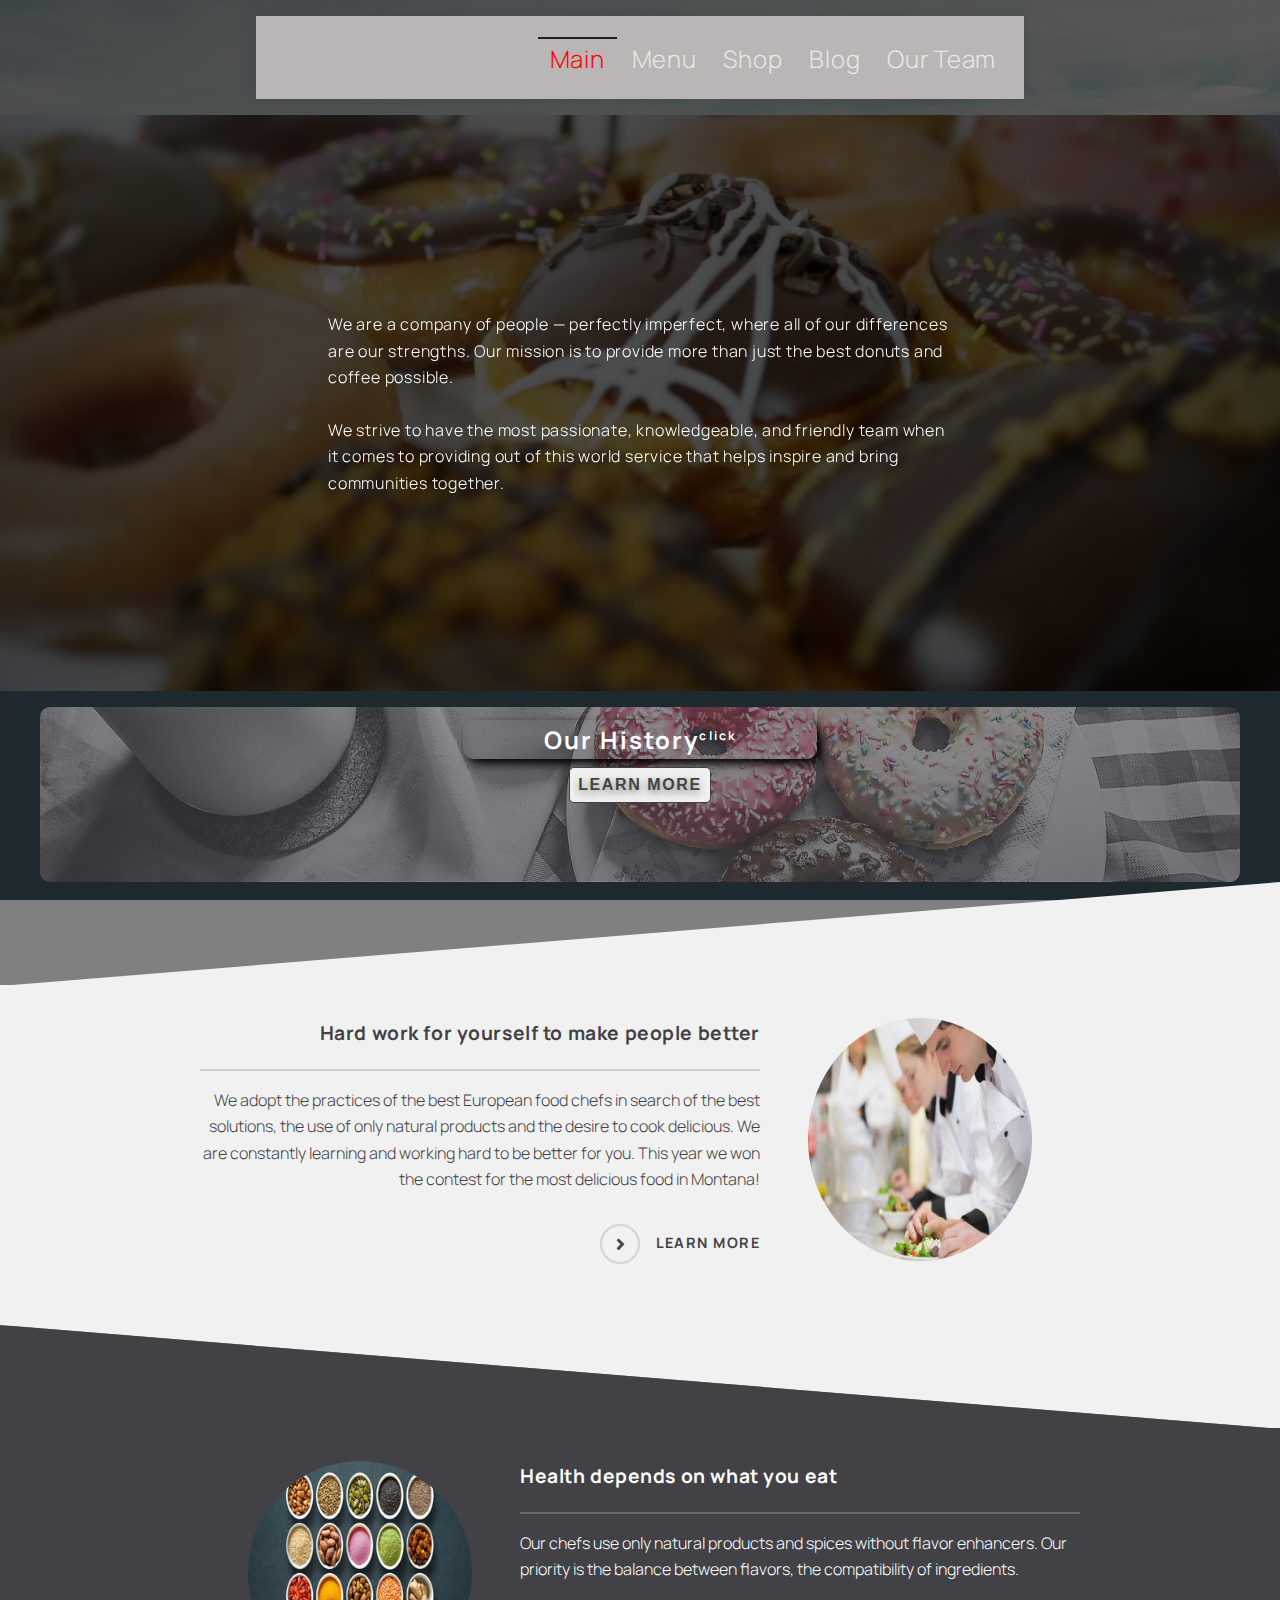
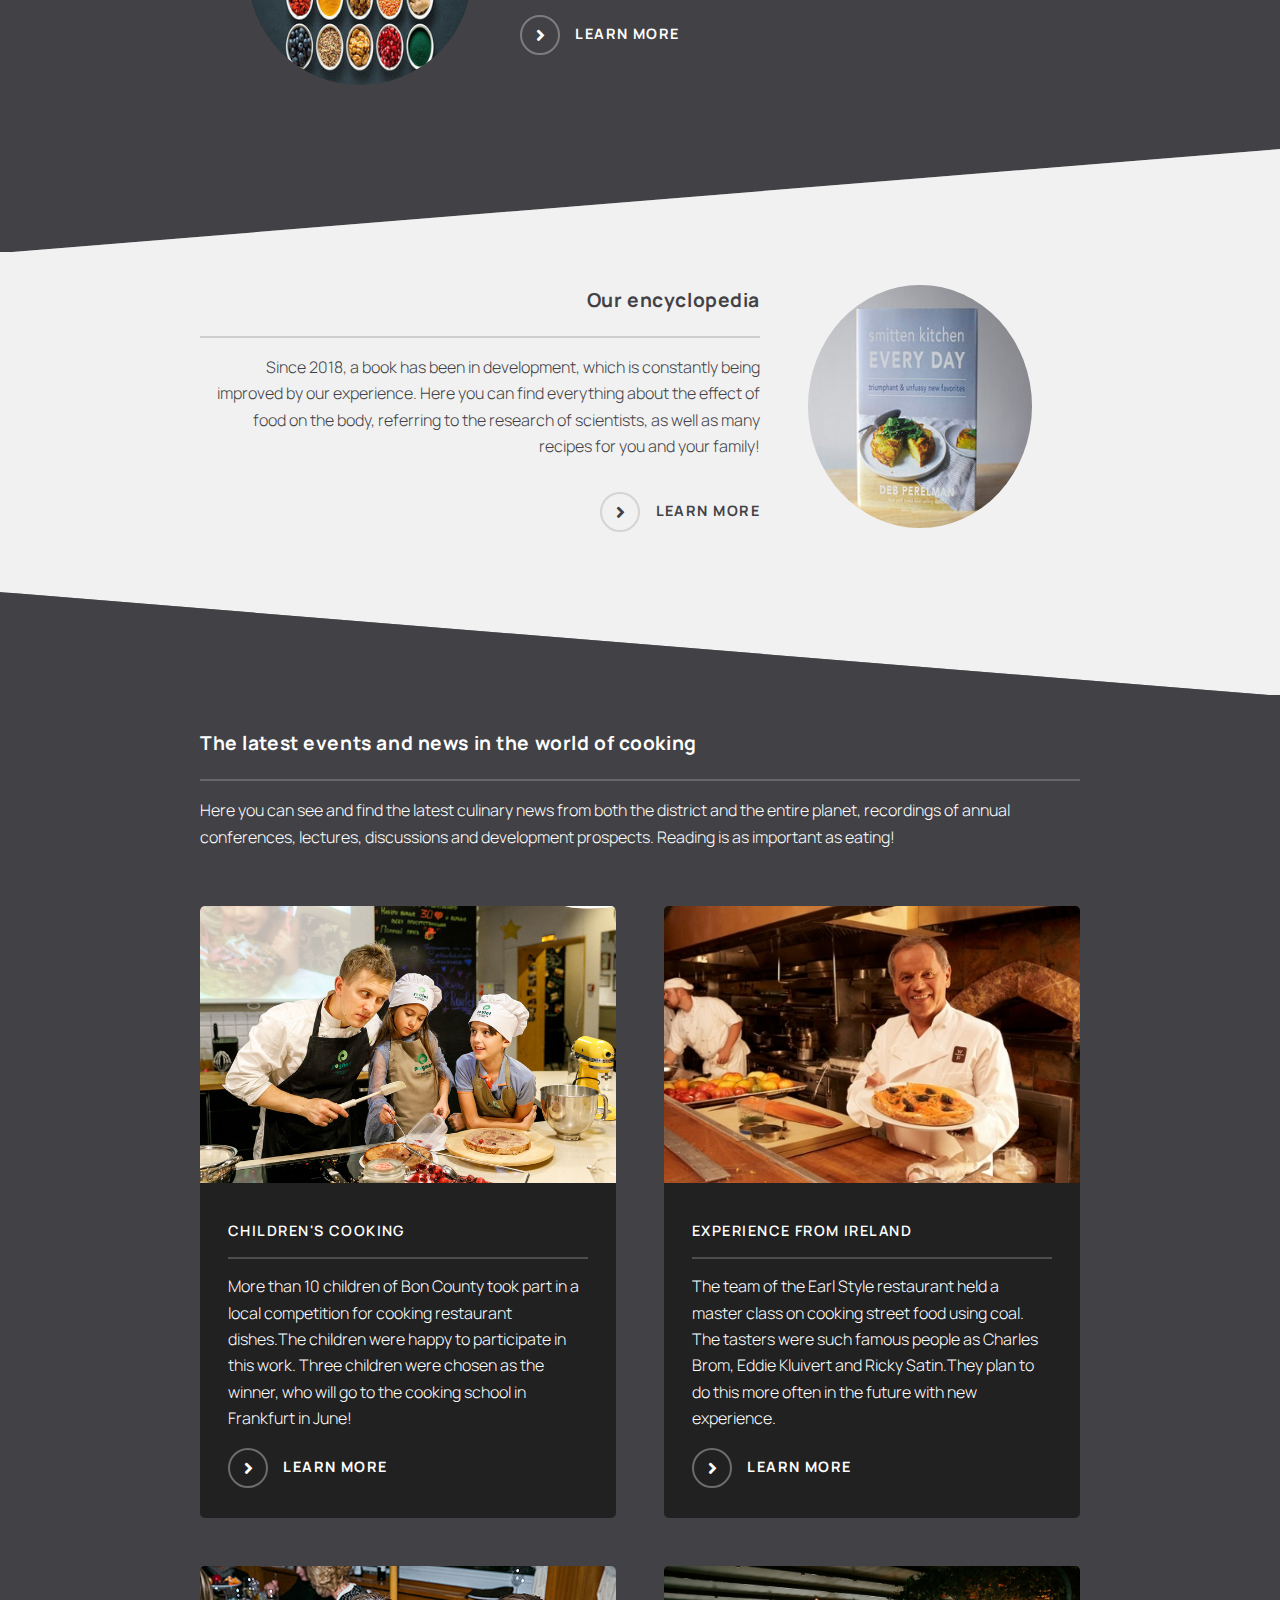
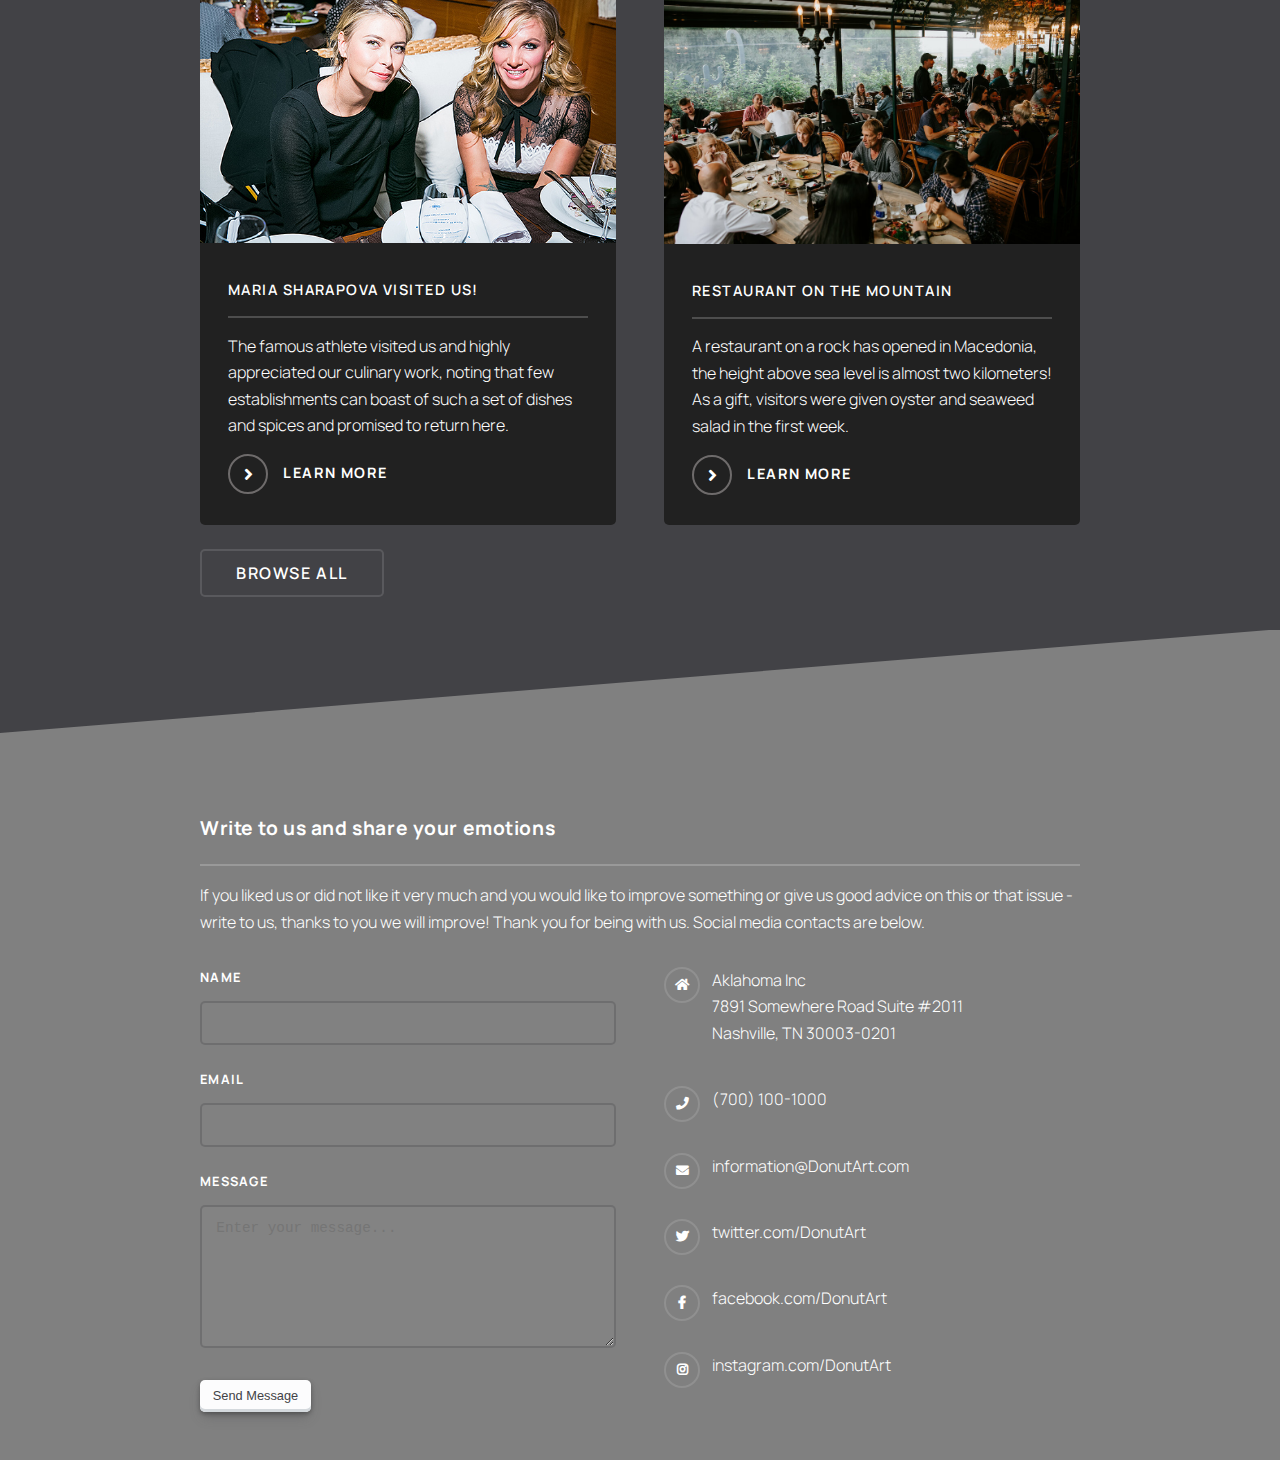
==== commit 5c31dfab: "little code fix" ====
--- a/project 0.1/index.html
+++ b/project 0.1/index.html
@@ -6,8 +6,9 @@
   <meta name="viewport" content="width=device-width, initial-scale=1.0"/>
   <meta name="description" content="Donut's shop"/>
   <title>Donut Art</title>
-  <link rel="stylesheet" href="css/shared.css">
-  <link rel="stylesheet" href="css/main.css"/>
+  <link rel="stylesheet" href="css/animate.css">
+  <link rel="stylesheet" href="css/fontawesome.min.css">
+  <link rel="stylesheet" href="main.css"/>
 </head>
 <body class="page">
 <header class="header" id="header">
@@ -24,7 +25,7 @@
           <a class="menu__link" href="#" title="DonutArt shop">Shop</a>
         </li>
         <li class="menu__item">
-          <a class="menu__link" href="#" title="DonutArt blog">Blog</a>
+          <a class="menu__link" href="blog.html" title="DonutArt blog">Blog</a>
         </li>
         <li class="menu__item">
           <a class="menu__link" href="OurTeam.html" title="DonutArt Team">Our Team</a>
@@ -39,7 +40,7 @@
         We strive to have the most passionate, knowledgeable, and friendly team when it comes to providing out of this
         world service that helps inspire and bring communities together. </p>
     </div>
-    <video class="video-bg" loop muted autoplay poster="./images/main__donut.jpg">
+    <video class="video-bg" loop muted autoplay poster="./images/main/main__donut.jpg">
       <source src="video/main__video.mp4" type="video/mp4">
       <source src="video/main__video--webm.webm" type="video/webm">
       <p>Your browser does not support HTML5 videos.</p>
@@ -49,7 +50,7 @@
 <main>
   <article class="entry">
     <div class="entry__container entry--theme_aquarel">
-      <h2 class="entry__title">Our History &#10534<sup>click</sup></h2>
+      <h2 class="entry__title">Our History<sup>click</sup></h2>
       <button type="button" class="btn entry__btn">Learn More</button>
       <p class="entry__content">Chicago donut history was made in 2014.
         Thats when Rich Labriola of Labriola Baking Company opened the first Stans Donuts & Coffee in Chicago, the
@@ -129,7 +130,7 @@
             as important as eating!</p>
           <section class="news">
             <div class="news__row-container">
-              <article class="news__item news__item--bg--red">
+              <article class="news__item news__item--bg--dark">
                 <a href="#" class="news__link" title="Children's cooking contest"><img class="news__image" src="images/main/news_image_one.jpg" alt="An experienced chef teaches children"/></a>
                 <h3 class="title news__title">Children's cooking</h3>
                 <p class="news__text">More than 10 children of Bon County took part in a local competition for cooking
@@ -137,7 +138,7 @@
                   the winner, who will go to the cooking school in Frankfurt in June!</p>
                 <a href="#" class="link">Learn more</a>
               </article>
-              <article class="news__item news__item--bg--red">
+              <article class="news__item news__item--bg--dark">
                 <a href="#" class="news__link" title="Cook from Ireland shares his experience"><img class="news__image"
                                                                                                     src="images/main/news_image_two.jpg"
                                                                                                     alt="Irish chef cooks food"/></a>
@@ -147,7 +148,7 @@
                   plan to do this more often in the future with new experience. </p>
                 <a href="#" class="link">Learn more</a>
               </article>
-              <article class="news__item news__item--bg--red">
+              <article class="news__item news__item--bg--dark">
                 <a href="#" class="news__link" title="Sharapova visited our institution with high appreciation"><img
                         class="news__image" src="images/main/news_image_three.jpg"
                         alt="Athlete Sharapova coming to our restaurant"/></a>
@@ -156,7 +157,7 @@
                   that few establishments can boast of such a set of dishes and spices and promised to return here.</p>
                 <a href="#" class="link">Learn more</a>
               </article>
-              <article class="news__item news__item--bg--red">
+              <article class="news__item news__item--bg--dark">
                 <a href="#" class="news__link" title="Restaurant on a rock in Macedonia"><img class="news__image"
                                                                                               src="images/main/news_image_four.jpg"
                                                                                               alt="The main hall of the restaurant on the mountain"/></a>
--- a/project 0.1/main.css
+++ b/project 0.1/main.css
@@ -0,0 +1,1113 @@
+@import url(css/animate.css);
+@import url('https://fonts.googleapis.com/css2?family=Manrope:wght@300;400;500;600;700;800&display=swap');
+@import url(css/animations.css);
+
+:root {
+  --cocoa-color: #f1f1f1;
+  --silver-color: #d4d9dd;
+  --coffee-color: #bbb6b6;
+  --gray-color: #424246;
+  --darkgray-color: rgb(33, 33, 33);
+}
+
+* {
+  margin: 0;
+  padding: 0;
+  box-sizing: border-box;
+}
+
+/* BODY */
+
+.page {
+  color: white;
+  background-color: gray;
+  font-family: 'Manrope', sans-serif;
+  font-size: 22px;
+  font-weight: 300;
+  line-height: 1.65;
+  vertical-align: baseline;
+  background-image: linear-gradient(to top, rgba(33, 33, 33, 0.6), rgba(33, 33, 33, 0.7)), url("images/main/bg.jpg");
+  background-size: auto, cover;
+  background-attachment: fixed, fixed;
+  background-position: center, center;
+}
+
+@media screen and (max-width: 1680px) {
+  .page {
+    font-size: 1.125em;
+  }
+}
+
+@media screen and (max-width: 1280px) {
+  .page {
+    font-size: 1em;
+  }
+}
+
+@media screen and (max-width: 980px) {
+  .page {
+    font-size: 0.9em;
+  }
+}
+
+@media screen and (max-width: 736px) {
+  .page {
+    font-size: 0.9em;
+  }
+}
+
+@media screen and (max-width: 480px) {
+  .page {
+    font-size: 0.9em;
+  }
+}
+
+/* TYPE */
+
+.btn {
+  display: block;
+  color: white;
+  font-size: 1em;
+  letter-spacing: 0.1em;
+  font-weight: 600;
+  text-decoration: none;
+  text-transform: uppercase;
+  border-radius: 5px;
+  cursor: pointer;
+  user-select: none;
+  -webkit-user-select: none;
+  touch-action: manipulation;
+}
+
+ol,
+ul {
+  list-style: none;
+}
+
+.al {
+  text-align: left;
+}
+
+.ar {
+  text-align: right;
+}
+
+.fl {
+  float: left;
+}
+
+.fr {
+  float: right;
+}
+
+.link {
+  display: block;
+  margin: 0 0 2em 0;
+  border-bottom: 0;
+  color: white;
+  font-size: 0.9em;
+  font-weight: 700;
+  letter-spacing: 0.1em;
+  text-decoration: none;
+  text-transform: uppercase;
+}
+
+.link:before {
+  display: inline-block;
+  line-height: 1;
+  font-style: normal;
+  font-variant: normal;
+  font-family: 'Font Awesome 5 Free';
+  font-weight: 900;
+}
+
+.link:before {
+  display: inline-block;
+  margin-right: 0.85em;
+  width: 2em;
+  height: 2em;
+  line-height: 2em;
+  vertical-align: middle;
+  border-radius: 100%;
+  border: solid 2px rgba(187, 182, 182, 0.5);
+  content: "\f105";
+  font-size: 1.25em;
+  text-align: center;
+  text-indent: 0.15em;
+  transition: background-color 0.2s ease-in-out;
+  -moz-transition: background-color 0.2s ease-in-out;
+  -webkit-transition: background-color 0.2s ease-in-out;
+  -ms-transition: background-color 0.2s ease-in-out;
+}
+
+.link:hover:before {
+  background-color: rgba(187, 182, 182, 0.6);
+}
+
+.link:active:before {
+  background-color: rgba(187, 182, 182, 0.8);
+}
+
+/* header */
+
+.header {
+  margin: 1em auto;
+  width: 100%;
+}
+
+/*header menu*/
+
+.menu {
+  position: relative;
+  overflow: hidden;
+  padding: 1em;
+  margin: 0 auto;
+  max-width: 60%;
+  background-color: var(--coffee-color);
+  box-shadow: 0 0 12px 4px rgba(34, 60, 80, 0.2);
+  -webkit-box-shadow: 0 0 12px 4px rgba(34, 60, 80, 0.2);
+  -moz-box-shadow: 0 0 12px 4px rgba(34, 60, 80, 0.2);
+}
+
+.menu::after {
+  display: block;
+  content: "";
+  clear: both;
+}
+
+.menu__item {
+  display: inline-block;
+}
+
+.menu__link {
+  position: relative;
+  display: block;
+  margin: 0.2em 0;
+  padding: 0 0.5em;
+  border: none;
+  border-radius: 5px;
+  color: rgba(255, 255, 255, 0.7);
+  font-size: 1.5em;
+  letter-spacing: 0.03em;
+  text-decoration: none;
+  transition: all .3s;
+  -moz-transition: all .3s ease-in-out;
+  -webkit-transition: all .3s ease-in-out;
+  -ms-transition: all .3s ease-in-out;
+}
+
+.menu__link:hover {
+  color: rgba(255, 255, 255, 1);
+}
+
+.menu__link::before,
+.menu__link::after {
+  position: absolute;
+  left: 50%;
+  display: block;
+  bottom: 0;
+  width: 0;
+  height: 2px;
+  background-color: white;
+  transition: 0.5s ease-in-out, left 0.5s ease-in-out;
+  -moz-transition: 0.5s ease-in-out, left 0.5s ease-in-out;
+  -webkit-transition: 0.5s ease-in-out, left 0.5s ease-in-out;
+  -ms-transition: 0.5s ease-in-out, left 0.5s ease-in-out;
+  content: "";
+}
+
+.menu__link:hover::before {
+  width: 50%;
+  left: 0;
+}
+
+.menu__link:hover::after {
+  width: 50%;
+}
+
+.menu__link:active {
+  text-decoration: overline;
+  transition: 0s;
+  -moz-transition: 0s;
+  -webkit-transition: 0s;
+  -ms-transition: 0s;
+}
+
+/* Adaptive menu*/
+
+@media (max-width: 660px) {
+  .menu__list {
+    float: none;
+    padding-top: 0.5em;
+  }
+
+  .menu {
+    text-align: center;
+    font-size: 0.7em;
+  }
+
+  .menu__link {
+    padding: 0 0.5em;
+  }
+}
+
+@media (max-width: 600px) {
+  .menu__item {
+    display: block;
+  }
+}
+
+@media screen and (max-width: 480px) {
+
+  .menu__link:hover::before,
+  .menu__link:hover::after {
+    display: none;
+  }
+
+  .menu__link:hover {
+    background-color: rgb(98, 95, 95);
+  }
+}
+
+@media screen and (max-width: 736px) {
+
+  .menu__link:hover::before,
+  .menu__link:hover::after {
+    display: none;
+  }
+
+  .menu__link:hover {
+    background-color: rgb(98, 95, 95);
+  }
+}
+
+@media screen and (max-width: 980px) {
+
+  .menu__link:hover::before,
+  .menu__link:hover::after {
+    display: none;
+  }
+
+  .menu__link:hover {
+    background-color: rgb(98, 95, 95);
+  }
+}
+
+/*header video block*/
+
+.header__video {
+  position: relative;
+  z-index: 3;
+  padding-top: 45%;
+  margin-top: 1em;
+  overflow: hidden;
+  height: auto;
+  width: 100%;
+}
+
+.video-bg {
+  position: absolute;
+  top: 0;
+  left: 0;
+  width: 100%;
+  height: 100%;
+  object-fit: cover;
+}
+
+.overlay {
+  position: absolute;
+  z-index: 4;
+  top: 0;
+  left: 0;
+  width: 100%;
+  height: 100%;
+  background: rgba(0, 0, 0, 0.7);
+}
+
+.overlay__text {
+  position: relative;
+  overflow: hidden;
+  margin: 0 auto;
+  padding: 0.5em;
+  top: 50%;
+  max-width: 50%;
+  color: rgb(255, 255, 255);
+  text-align: left;
+  font-size: 1em;
+  letter-spacing: 0.05em;
+  transform: translateY(-50%);
+  cursor: text;
+  animation: fadeInDown;
+  animation-duration: 2s;
+}
+
+@media (min-width: 576px) and (max-width: 602px) {
+  .overlay__text {
+    font-size: 0.9em;
+  }
+}
+
+@media (max-width: 576px) {
+  .overlay__text {
+    max-width: 100%;
+    font-size: 0.7em;
+  }
+}
+
+@media (max-width: 320px) {
+  .overlay__text {
+    font-size: 0.6em;
+  }
+}
+
+/* entry*/
+
+:root {
+  --containerHeight: 0;
+}
+
+.entry {
+  width: 100%;
+}
+
+.entry__container {
+  margin: 1em auto;
+  padding: 10px;
+  max-width: 1200px;
+  border-radius: 10px;
+  background-color: #eee;
+}
+
+.entry--theme_aquarel {
+  background-image: linear-gradient(to top, rgba(66, 66, 70, 0.7), rgba(66, 66, 70, 0.6)), url("images/main/entry-bg.jpeg");
+  background-attachment: scroll;
+  background-size: auto, cover;
+  background-position: center, center;
+}
+
+.entry__title {
+  margin: 0.1em auto;
+  max-width: 30%;
+  text-align: center;
+  letter-spacing: 0.09em;
+  border-radius: 10px;
+  box-shadow: 5px 5px 10px black;
+  -webkit-animation: color-change 3s infinite;
+  -moz-animation: color-change 3s infinite;
+  -o-animation: color-change 3s infinite;
+  -ms-animation: color-change 3s infinite;
+  animation: color-change 3s infinite;
+}
+
+@keyframes color-change {
+  0% {
+    color: var(--gray-color);
+    background-color: white;
+  }
+
+  50% {
+    color: white;
+    background-color: var(--gray-color);
+  }
+
+  100% {
+    color: var(--gray-color);
+    background-color: white;
+  }
+}
+
+@-webkit-keyframes color-change {
+  0% {
+    color: var(--gray-color);
+  }
+
+  50% {
+    color: white;
+    background-color: var(--gray-color);
+  }
+
+  100% {
+    color: var(--gray-color);
+  }
+}
+
+@-moz-keyframes color-change {
+  0% {
+    color: var(--gray-color);
+  }
+
+  50% {
+    color: white;
+    background-color: var(--gray-color);
+  }
+
+  100% {
+    color: var(--gray-color);
+  }
+}
+
+@-ms-keyframes color-change {
+  0% {
+    color: var(--gray-color);
+  }
+
+  50% {
+    color: white;
+    background-color: var(--gray-color);
+  }
+
+  100% {
+    color: var(--gray-color);
+  }
+}
+
+@-o-keyframes color-change {
+  0% {
+    color: var(--gray-color);
+  }
+
+  50% {
+    color: white;
+    background-color: var(--gray-color);
+  }
+
+  100% {
+    color: var(--gray-color);
+  }
+}
+
+.entry__title > sup {
+  font-size: 0.5em;
+}
+
+.entry__content {
+  margin: 0 0 2em;
+  padding: 2.2em 1.8em 0.1em 2.2em;
+  color: var(--cocoa-color);
+  font-size: 1em;
+  font-weight: 300;
+  line-height: 1.4em;
+  text-align: justify;
+  -webkit-transition: max-height 0.2s;
+  transition: max-height 0.2s;
+  overflow: hidden;
+}
+
+.entry__content[aria-hidden="true"] {
+  max-height: 0;
+}
+
+.entry__content[aria-hidden="false"] {
+  max-height: var(--containerHeight, 1000px);
+}
+
+.entry__btn {
+  margin: 0.5em auto 0;
+  padding: .5em;
+  width: auto;
+  border: 1px var(--gray-color) solid;
+  background-color: var(--cocoa-color);
+  text-shadow: rgba(0, 0, 0, 0.5) 0 3px 8px;
+  transition: all .3s;
+  color: var(--gray-color);
+}
+
+.entry__btn:hover {
+  transform: translateY(-2px);
+}
+
+.entry__btn:focus {
+  outline: 0;
+}
+
+[data-drawer-showing="true"] .entry__btn {
+  background-color: var(--gray-color);
+  border: 2px solid transparent;
+  color: var(--cocoa-color);
+}
+
+.entry__btn:active {
+  box-shadow: var(--darkgray-color) 0 3px 7px inset;
+  transform: translateY(2px);;
+}
+
+/*Adaptive entry*/
+
+@media screen and (max-width: 736px) {
+  .entry__content {
+    padding: 2em 2em 0.1em 2em;
+    font-size: 0.8em;
+  }
+
+  .entry__btn {
+    padding: .5em;
+  }
+
+  .entry__title {
+    font-weight: 500;
+    font-size: 16px;
+  }
+}
+
+@media screen and (max-width: 480px) {
+  .entry__content {
+    padding: 1.8em 1.6em 0.1em 1.5em;
+  }
+}
+
+@media screen and (max-width: 360px) {
+  .entry__content {
+    padding: 2em 1.5em 0.1em 1.5em;
+  }
+}
+
+@media screen and (max-width: 767px) {
+  .header__video {
+    background: url('images/main/main__donut.jpg') center center / cover no-repeat;
+  }
+
+  .video-bg {
+    display: none;
+  }
+}
+
+/*features*/
+
+.features__container {
+  position: relative;
+  margin: 6.5em 0;
+  background-color: var(--cocoa-color);
+}
+
+.features__container:before,
+.features__container:after {
+  position: absolute;
+  display: block;
+  height: 6.5em;
+  width: 100%;
+  background-image: url("images/svg/bg-lightgray.svg");
+  background-repeat: no-repeat;
+  background-size: 100% 100%;
+  content: '';
+  box-shadow: inset 0 -1px 0 0 var(--cocoa-color), 0 1px 0 0 var(--cocoa-color);
+}
+
+.features__container:before {
+  left: 0;
+  top: -6.5em;
+}
+
+.features__container:after {
+  bottom: -6.5em;
+  left: 0;
+  transform: scaleY(-1);
+  -moz-transform: scaleY(-1);
+  -webkit-transform: scaleY(-1);
+  -ms-transform: scaleY(-1);
+}
+
+.features__title {
+  padding-bottom: 1em;
+  border-bottom: solid 2px rgba(255, 255, 255, 0.2);
+  font-weight: 700;
+  letter-spacing: 0.03em;
+  font-size: 1.2em;
+}
+
+.features__container .features__item {
+  display: flex;
+  flex-direction: row-reverse;
+  padding: 2em 0;
+  margin: 0 auto;
+  width: 55em;
+}
+
+.features__image {
+  position: relative;
+  display: inline-block;
+  margin: 0 3em 2em 3em;
+  border: 0;
+  width: 22em;
+  overflow: hidden;
+
+}
+
+.features__image img {
+  display: block;
+  width: 100%;
+  height: 100%;
+  border-radius: 50%;
+  object-fit: cover;
+}
+
+.features__content {
+  width: 100%;
+}
+
+.features__text {
+  margin: 1em 0 2em 0;
+}
+
+.color--darkgray {
+  color: var(--gray-color);
+}
+
+.style-darkgray {
+  color: var(--gray-color);
+  border-color: rgb(66, 66, 70, .2);
+}
+
+/*Adaptive sections*/
+@media screen and (max-width: 980px) {
+  .features__container {
+    margin: 4.75em 0;
+  }
+
+  .features__container:before,
+  .features__container:after {
+    height: 4.75em;
+  }
+
+  .features__container:before {
+    top: -4.75em;
+  }
+
+  .features__container:after {
+    bottom: -4.75em;
+    left: 0;
+  }
+
+  .features__container .features__item {
+    padding: 3em 3em 1em 3em;
+    width: 100%;
+  }
+
+  .features__image {
+    margin: 0 2em 2em 2em;
+    width: 20em;
+  }
+
+}
+
+@media screen and (max-width: 736px) {
+  .features__container {
+    margin: 2.5em 0;
+  }
+
+  .features__container:before,
+  .features__container:after {
+    height: 2.5em;
+  }
+
+  .features__container:before {
+    top: -2.5em;
+  }
+
+  .features__container:after {
+    bottom: -2.5em;
+    left: 0;
+  }
+
+  .features__container .features__item {
+    align-items: flex-start;
+    -moz-align-items: -moz-flex-start;
+    -ms-align-items: -ms-flex-start;
+    padding: 2em 2em 0.1em 2em;
+  }
+
+  .features__image {
+    width: 16em;
+    margin: 0 1.7em 1.7em 1.7em;
+  }
+}
+
+@media screen and (max-width: 480px) {
+  .features__container .features__item {
+    display: block;
+    text-align: right;
+    width: 100%;
+  }
+
+  .features__image {
+    margin: 0 0 1em 0;
+    width: 10em;
+  }
+}
+
+@media screen and (max-width: 360px) {
+  .features__container .features__item {
+    padding: 2em 1.5em 0.1em 1.5em;
+  }
+}
+
+/* da.features__container--color--darkgray background modified */
+
+.features__container--color--darkgray {
+  background-color: var(--gray-color);
+}
+
+.features__container--color--darkgray > .features__item {
+  flex-direction: row;
+}
+
+.features__container--color--darkgray:before,
+.features__container--color--darkgray:after {
+  background-image: url("images/svg/bg-darkgray.svg");
+  background-repeat: no-repeat;
+  box-shadow: inset 0 -1px 0 0 var(--gray-color), 0 1px 0 0 var(--gray-color);
+}
+
+.features__container--color--darkgray:before {
+  -moz-transform: scaleX(-1);
+  -webkit-transform: scaleX(-1);
+  -ms-transform: scaleX(-1);
+  transform: scaleX(-1);
+}
+
+.features__container--color--darkgray:after {
+  -moz-transform: scaleY(-1) scaleX(-1);
+  -webkit-transform: scaleY(-1) scaleX(-1);
+  -ms-transform: scaleY(-1) scaleX(-1);
+  transform: scaleY(-1) scaleX(-1);
+}
+
+@media screen and (max-width: 480px) {
+  .features__container--color--darkgray .features__item {
+    display: block;
+    text-align: left;
+    width: 100%;
+  }
+}
+
+/* news */
+
+.news__row-container {
+  display: flex;
+  flex-direction: row;
+  flex-wrap: wrap;
+}
+
+.news__title {
+  margin: 0 0 1em 0;
+  padding-bottom: 1em;
+  border-bottom: solid 2px rgba(255, 255, 255, 0.2);
+  font-size: 0.9em;
+  font-weight: 600;
+  letter-spacing: 0.1em;
+  text-transform: uppercase;
+}
+
+.news__item {
+  margin: 1.5em 3em 1.5em 0;
+  padding: 1.75em 1.75em 0.1em 1.75em;
+  width: calc(50% - 1.5em);
+  border-radius: 5px;
+}
+
+.news__item--bg--dark {
+  background-color: var(--darkgray-color);
+}
+
+.news__item:nth-child(2n) {
+  margin-right: 0;
+}
+
+.news__text {
+  margin-bottom: 1em;
+}
+
+.news__btn {
+  padding: 0 2.25em;
+  width: max-content;
+  height: 3em;
+  line-height: 3em;
+  box-shadow: inset 0 0 0 2px rgba(255, 255, 255, 0.125);
+  transition: background-color 0.2s ease-in-out;
+  -moz-transition: background-color 0.2s ease-in-out;
+  -webkit-transition: background-color 0.2s ease-in-out;
+  -ms-transition: background-color 0.2s ease-in-out;
+}
+
+.news__btn:hover {
+  background-color: rgba(255, 255, 255, 0.3);
+}
+
+.news__btn:active {
+  background-color: rgba(255, 255, 255, 0.5);
+}
+
+.news__link {
+  position: relative;
+  display: block;
+  margin-bottom: 1.75em;
+  margin-left: -1.75em;
+  margin-top: -1.75em;
+  width: calc(100% + 3.5em);
+  border-radius: 5px 5px 0 0;
+}
+
+.news__image {
+  border-radius: 5px 5px 0 0;
+  width: 100%;
+}
+
+@media screen and (max-width: 980px) {
+  .news__item {
+    margin: 1em 2em 1em 0;
+    width: calc(50% - 1em);
+  }
+}
+
+@media screen and (max-width: 736px) {
+  .news__item {
+    padding: 1.5em 1.5em 0.1em 1.5em;
+    margin: 0.875em 1.75em 0.875em 0;
+    width: calc(50% - 0.875em - 1px);
+  }
+
+  .news__link {
+    width: calc(100% + 3em);
+    margin-bottom: 1.5em;
+    margin-left: -1.5em;
+    margin-top: -1.5em;
+  }
+}
+
+@media screen and (max-width: 480px) {
+  .news__row-container {
+    display: block;
+  }
+
+  .news__item {
+    width: 100%;
+    margin: 0 0 2em 0;
+  }
+}
+
+/* Footer */
+
+.wrapper__footer {
+  display: flex;
+  display: -webkit-flex;
+  display: -ms-flex;
+  display: -moz-flex;
+  flex-wrap: wrap;
+  margin: 0 auto;
+  padding: 5em 0 3em 0;
+  width: 55em;
+}
+
+.footer__text {
+  margin: 1em 0 2em 0;
+}
+
+.wrapper__footer > .features__title {
+  width: 100%;
+}
+
+.form__textarea {
+  display: block;
+  width: 100%;
+  padding: 0.75em 1em;
+  color: white;
+  font-size: 1.1em;
+  font-weight: 300;
+  line-height: 1.65;
+  border: solid 2px rgba(66, 66, 70, 0.3);
+  border-radius: 5px;
+  background: rgba(255, 255, 255, 0.025);
+  text-decoration: none;
+  outline: 0;
+}
+
+.form__button {
+  position: relative;
+  display: inline-block;
+  overflow: hidden;
+  height: 2.5em;
+  padding-left: 1em;
+  padding-right: 1em;
+  border-radius: 5px;
+  border-width: 0;
+  color: var(--gray-color);
+  background-color: #FCFCFD;
+  font-size: .8em;
+  line-height: 2.5em;
+  box-shadow: rgba(33, 33, 33, 0.4) 0 2px 4px, rgba(66, 66, 70, 0.3) 0 7px 13px -3px, var(--silver-color) 0 -3px 0 inset;
+  transition: box-shadow .15s, transform .15s;
+  touch-action: manipulation;
+  cursor: pointer;
+}
+
+.form__button:focus {
+  box-shadow: var(--silver-color) 0 0 0 1.5px inset, rgba(33, 33, 33, 0.4) 0 2px 4px, rgba(66, 66, 70, 0.3) 0 7px 13px -3px, var(--silver-color) 0 -3px 0 inset;
+}
+
+.form__button:hover {
+  box-shadow: rgba(66, 66, 70, 0.4) 0 4px 8px, rgba(66, 66, 70, 0.3) 0 7px 13px -3px, var(--silver-color) 0 -3px 0 inset;
+  transform: translateY(-2px);
+}
+
+.form__button:active {
+  box-shadow: var(--silver-color) 0 3px 7px inset;
+  transform: translateY(2px);
+}
+
+.form__input {
+  display: block;
+  width: 100%;
+  padding: 0 1em;
+  border-radius: 5px;
+  font-size: 1em;
+  height: 2.75em;
+  border: solid 2px rgba(66, 66, 70, 0.3);
+  color: inherit;
+  background: rgba(255, 255, 255, 0.013);
+  text-decoration: none;
+  outline: 0;
+}
+
+.form__input:focus,
+.form__textarea:focus {
+  border-color: rgba(66, 66, 70, 0.6);
+}
+
+.submit__form {
+  margin: 0 3em 0 0;
+  width: calc(50% - 1.5em);
+}
+
+.input-group {
+  margin: -1.5em 0 2em -1.5em;
+  width: calc(100% + 3em);
+}
+
+.input__item {
+  padding: 1.5em 0 0 1.5em;
+  width: calc(100% - 1.5em);
+  flex-grow: 0;
+  flex-shrink: 0;
+}
+
+.form__label {
+  display: block;
+  margin: 0 0 1em 0;
+  color: white;
+  font-size: 0.8em;
+  font-weight: 700;
+  letter-spacing: 0.1em;
+  text-transform: uppercase;
+}
+
+.socials {
+  width: calc(50% - 1.5em);
+}
+
+.socials__item {
+  position: relative;
+  margin: 2.5em 0 0 0;
+  padding: 0 0 0 3em;
+  text-decoration: none;
+}
+
+.socials__item:nth-of-type(1) {
+  margin: 0;
+}
+
+.socials__item::before {
+  display: inline-block;
+  font-family: 'Font Awesome 5 Free';
+  font-weight: 900;
+}
+
+.socials__item::before {
+  position: absolute;
+  top: 0;
+  left: 0;
+  display: inline-block;
+  width: 2.5em;
+  height: 2.5em;
+  border-radius: 100%;
+  border: solid 2px rgba(255, 255, 255, 0.125);
+  font-size: 0.8em;
+  line-height: 2.5em;
+  text-align: center;
+  transition: all .5s;
+}
+
+.socials__item:hover:before:hover {
+  background-color: rgba(33, 33, 33, 0.8);
+}
+
+.socials__item:hover:before {
+  background-color: rgba(241, 241, 241, 0.8);
+  box-shadow: 0 0 5px rgba(33, 33, 33, 0.5) inset;
+  border-color: rgba(33, 33, 33, 1);
+  color: rgb(66, 66, 70);
+}
+
+.icon__brands::before {
+  font-family: 'Font Awesome 5 Brands';
+}
+
+.socials__link {
+  display: block;
+  color: white;
+  text-decoration: none;
+}
+
+/* Adaptive Footer */
+
+@media screen and (max-width: 980px) {
+  .footer {
+    margin-top: -4.75em;
+    padding-top: 4.75em;
+  }
+
+  .wrapper__footer {
+    display: block;
+    padding: 3em 3em 1em 3em;
+    width: 100%;
+  }
+
+  .footer .wrapper__footer form {
+    width: 100%;
+    margin: 0 0 4em 0;
+  }
+
+  .footer .wrapper__footer .socials {
+    width: 100%;
+    margin: 0 0 4em 0;
+  }
+}
+
+@media screen and (max-width: 736px) {
+  .footer {
+    margin-top: -2.5em;
+    padding-top: 2.5em;
+  }
+
+  .footer .wrapper__footer {
+    padding: 2em 2em 0.1em 2em;
+  }
+
+  .footer .wrapper__footer form {
+    margin: 0 0 2em 0;
+  }
+
+  .footer .wrapper__footer .socials {
+    margin: 0 0 2em 0;
+  }
+}
+
+@media screen and (max-width: 360px) {
+  #footer .wrapper__footer {
+    padding: 2em 1.5em 0.1em 1.5em;
+  }
+}
+
+.active {
+  color: red;
+  border-top: 2px solid var(--darkgray-color);
+  border-radius: 0;
+}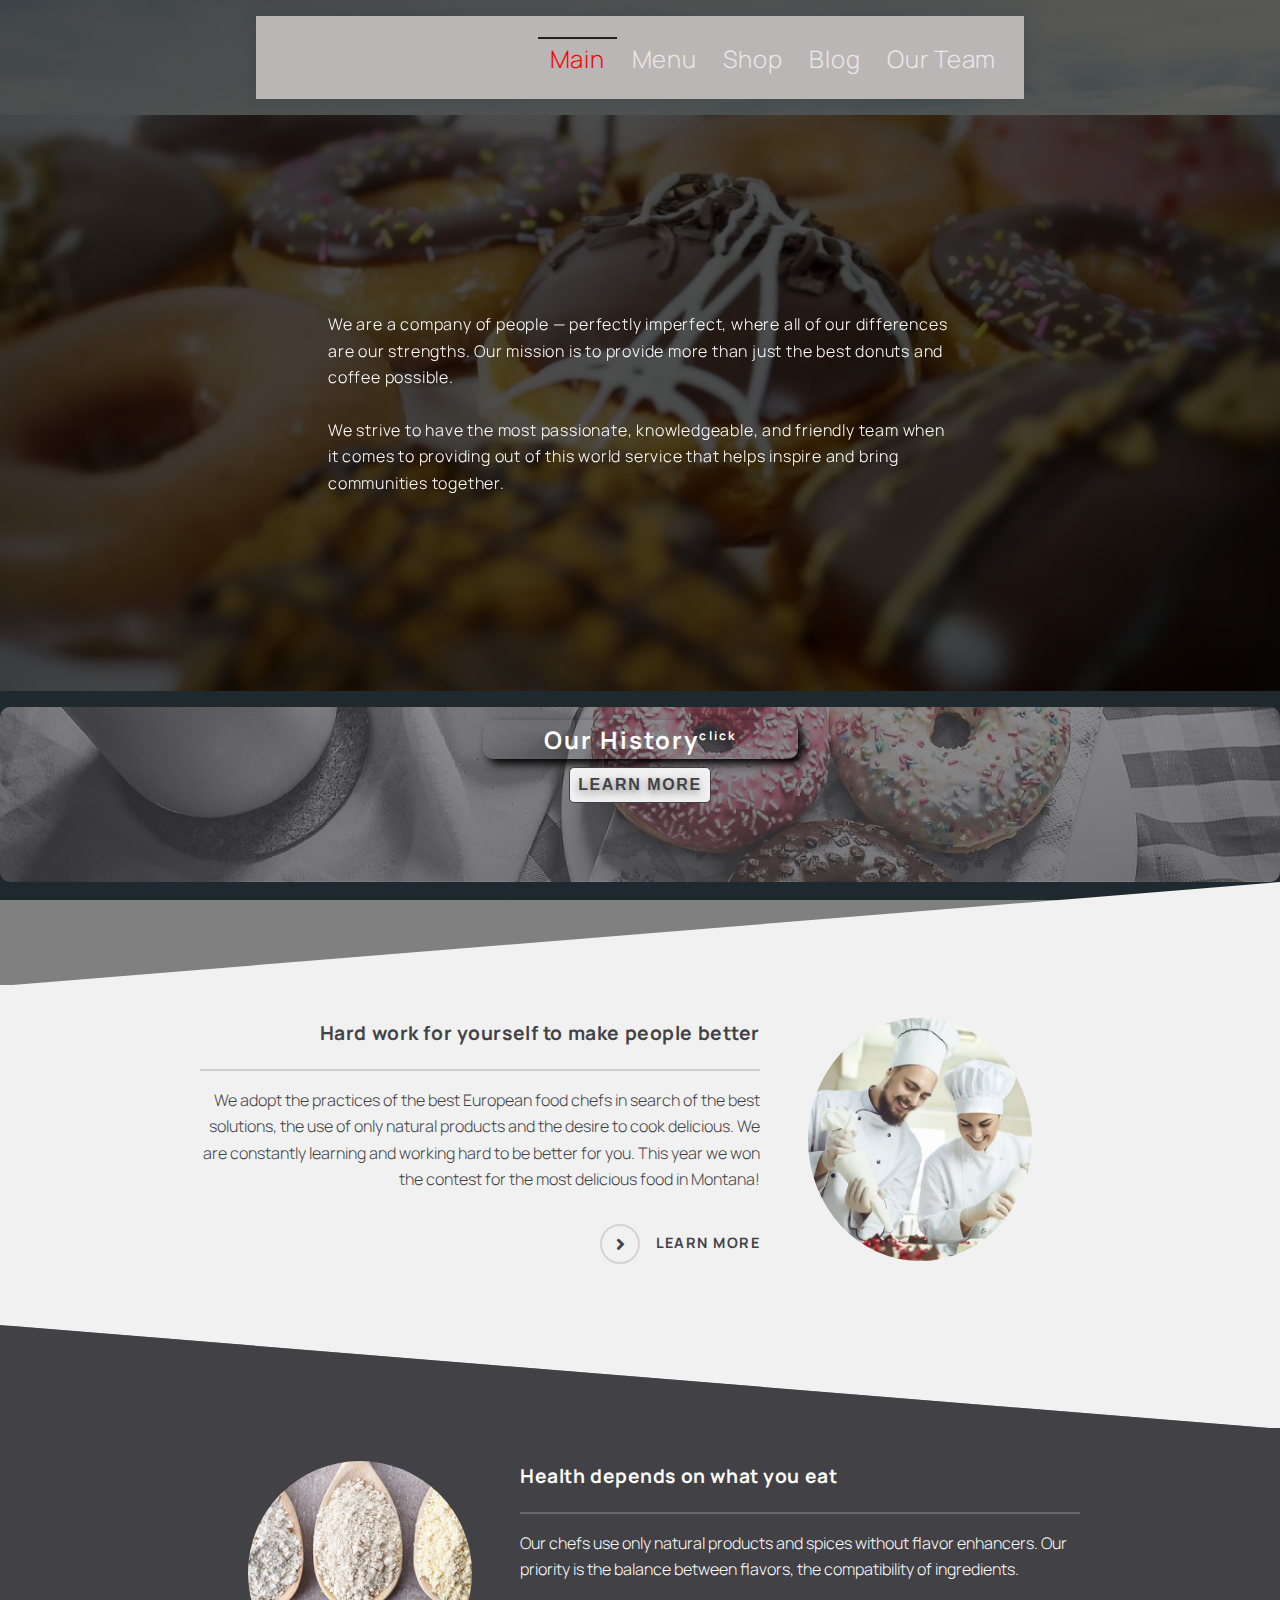
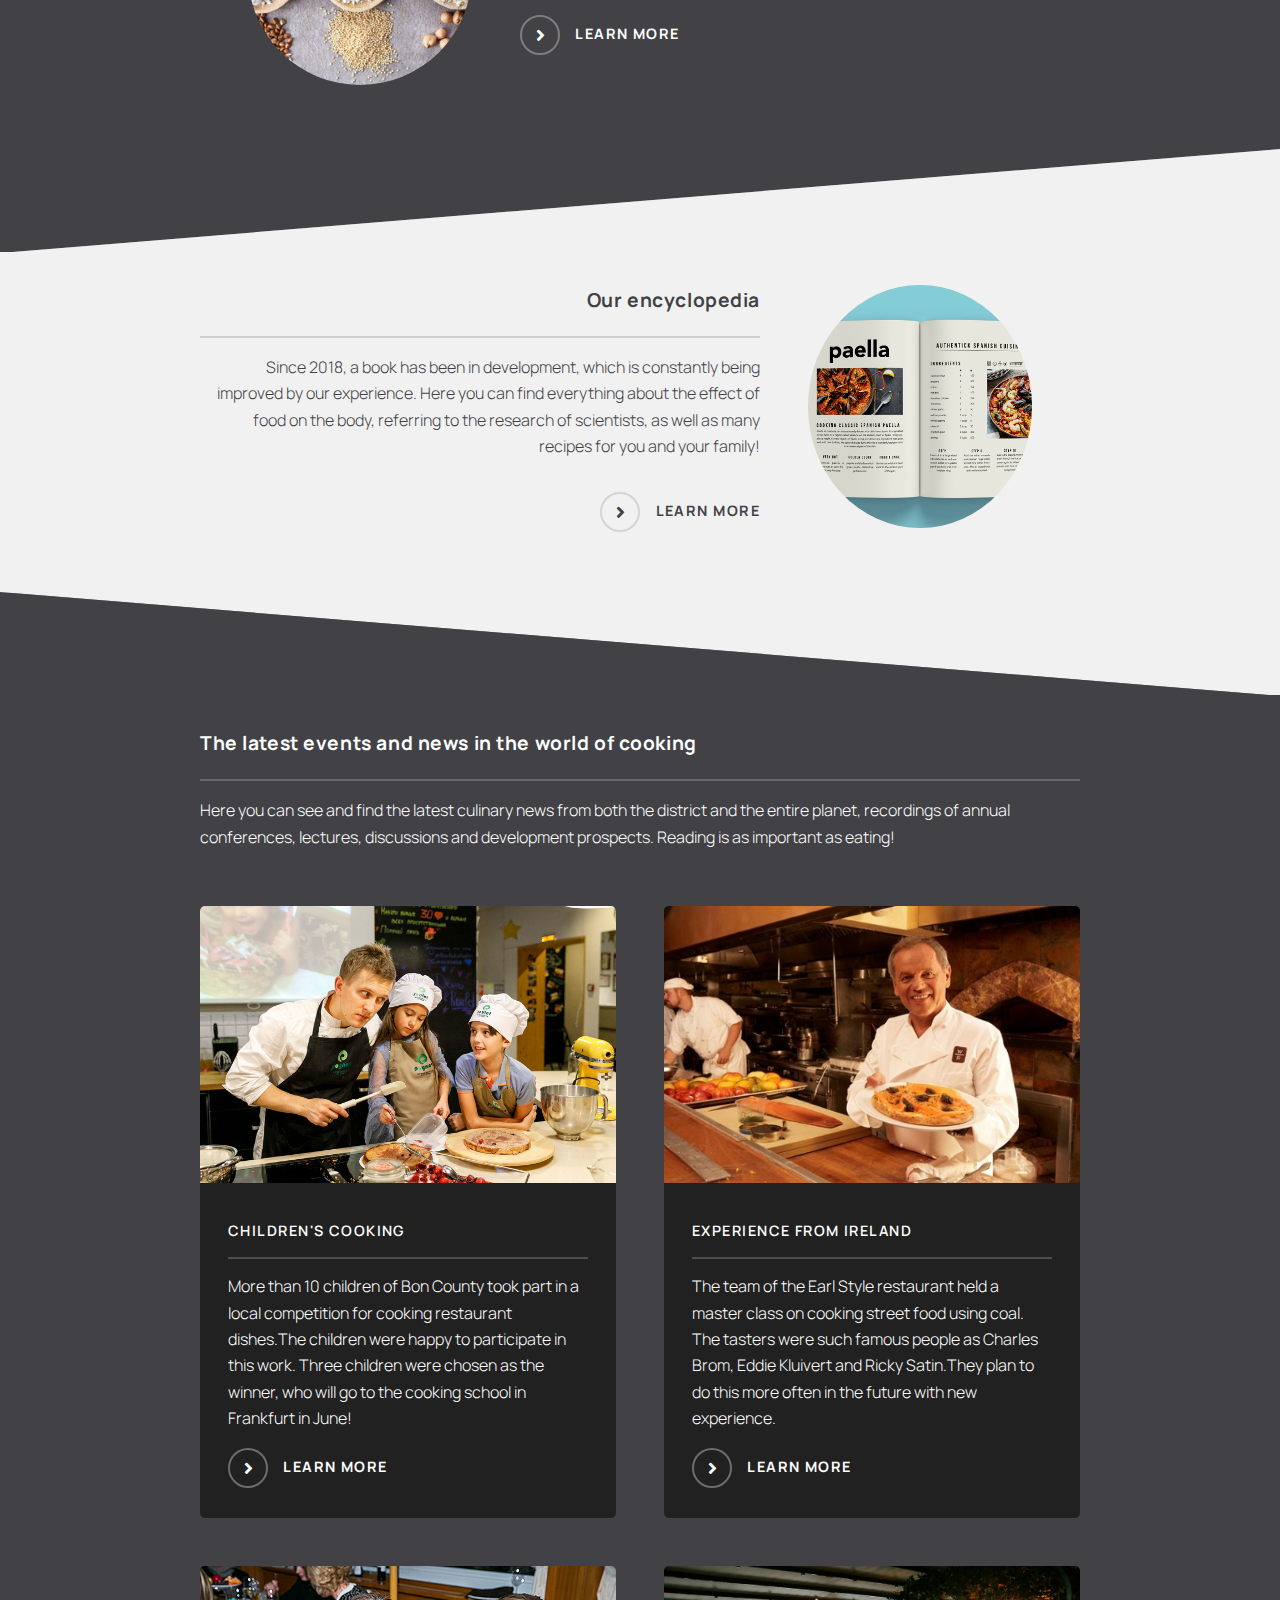
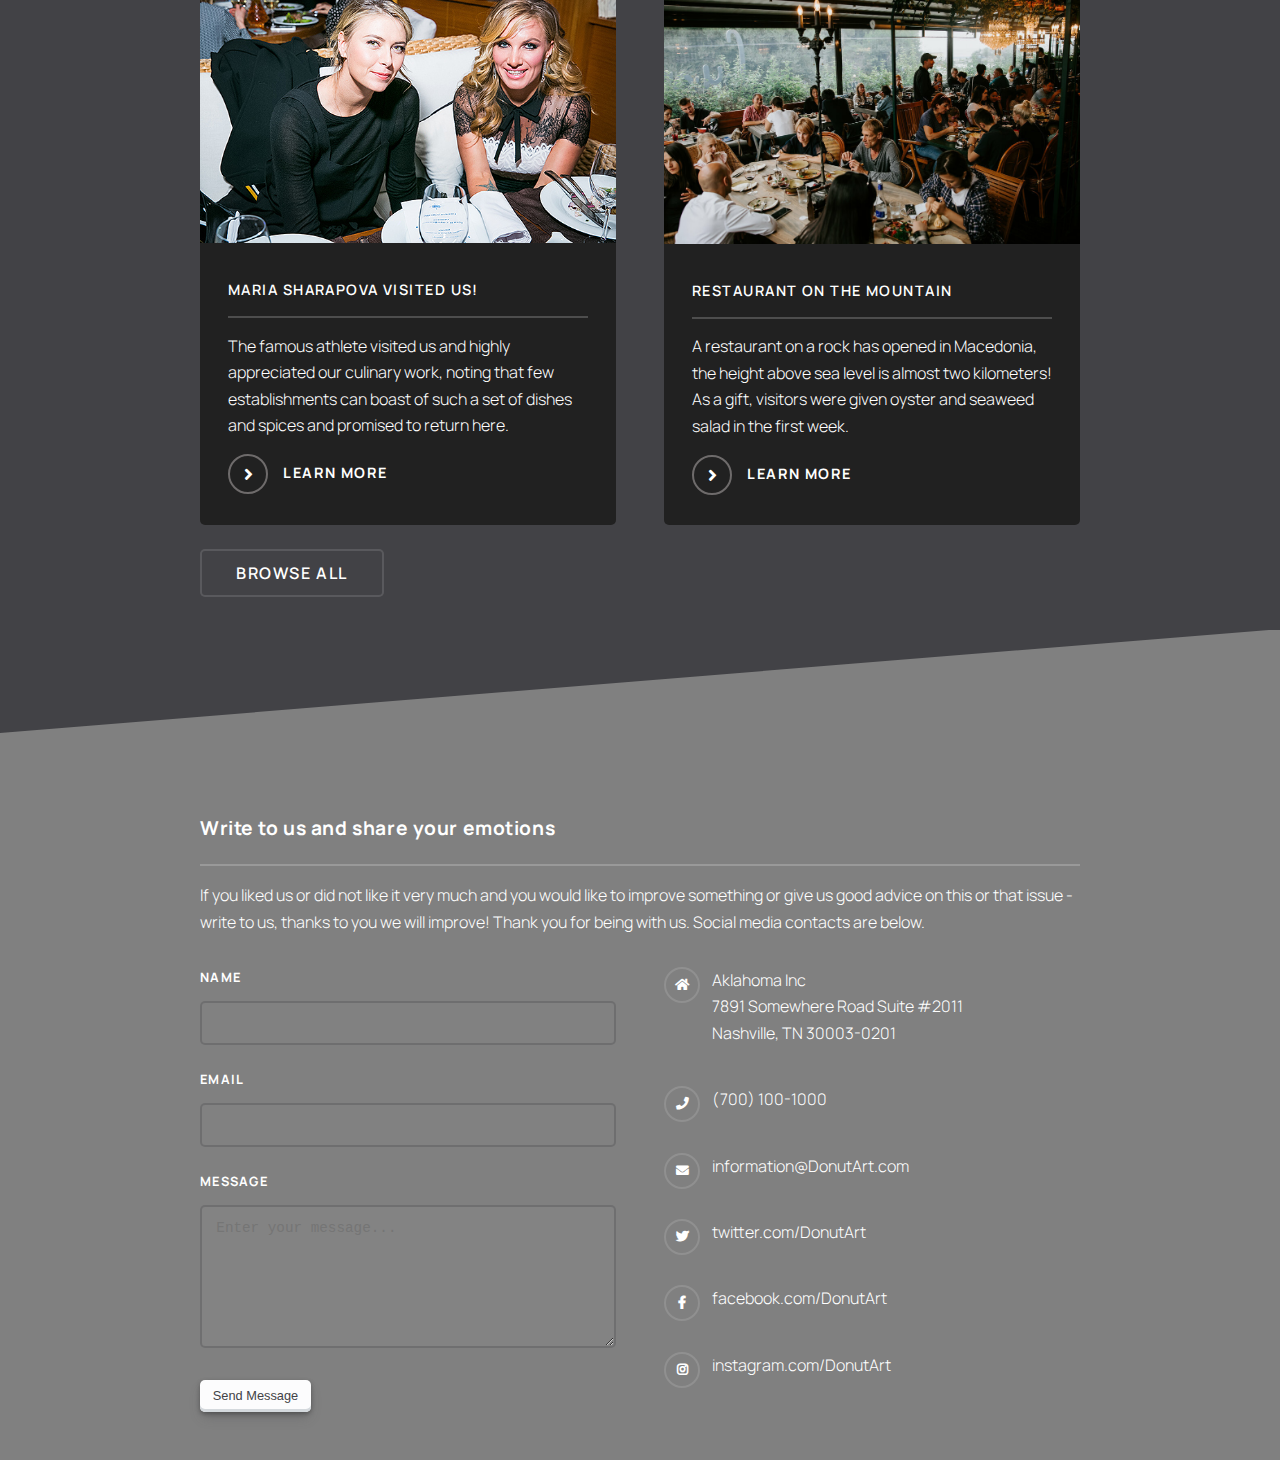
==== commit 8e7c1a5b: "title/alt" ====
--- a/project 0.1/index.html
+++ b/project 0.1/index.html
@@ -6,6 +6,9 @@
   <meta name="viewport" content="width=device-width, initial-scale=1.0"/>
   <meta name="description" content="Donut's shop"/>
   <title>Donut Art</title>
+  <link rel="manifest" href="manifest.webmanifest" type="application/manifest+json">
+  <link type="image/x-icon" href="icons/favicon.png" rel="shortcut icon">
+  <link type="Image/x-icon" href="icons/favicon.png" rel="icon">
   <link rel="stylesheet" href="css/animate.css">
   <link rel="stylesheet" href="css/fontawesome.min.css">
   <link rel="stylesheet" href="main.css"/>
@@ -22,7 +25,7 @@
           <a class="menu__link" href="menu.html" title="DonutArt menu">Menu</a>
         </li>
         <li class="menu__item">
-          <a class="menu__link" href="#" title="DonutArt shop">Shop</a>
+          <a class="menu__link" href="shop.html" title="DonutArt shop">Shop</a>
         </li>
         <li class="menu__item">
           <a class="menu__link" href="blog.html" title="DonutArt blog">Blog</a>
@@ -89,10 +92,11 @@
                 src="images/main/features_image_one.jpg" alt="A working team of chefs of our institution"/></a>
         <div class="features__content ar">
           <h2 class="features__title style-darkgray">Hard work for yourself to make people better</h2>
-          <p class="features__text color--darkgray">We adopt the practices of the best European food chefs in search of the best
+          <p class="features__text color--darkgray">We adopt the practices of the best European food chefs in search of
+            the best
             solutions, the use of only natural products and the desire to cook delicious. We are constantly learning and
             working hard to be better for you. This year we won the contest for the most delicious food in Montana!</p>
-          <a href="" class="link color--darkgray">Learn more</a>
+          <a href="" class="link color--darkgray" title="learn the feature">Learn more</a>
         </div>
       </article>
     </div>
@@ -104,7 +108,7 @@
           <h2 class="features__title">Health depends on what you eat</h2>
           <p class="features__text">Our chefs use only natural products and spices without flavor enhancers.
             Our priority is the balance between flavors, the compatibility of ingredients.</p>
-          <a href="" class="link">Learn more</a>
+          <a href="" class="link" title="learn the feature">Learn more</a>
         </div>
       </article>
     </div>
@@ -114,10 +118,11 @@
                 src="images/main/features_image_three.jpg" alt="The recipe book of our institution"/></a>
         <div class="features__content ar">
           <h2 class="features__title style-darkgray">Our encyclopedia</h2>
-          <p class="features__text color--darkgray">Since 2018, a book has been in development, which is constantly being improved by
+          <p class="features__text color--darkgray">Since 2018, a book has been in development, which is constantly
+            being improved by
             our experience. Here you can find everything about the effect of food on the body, referring to the research
             of scientists, as well as many recipes for you and your family!</p>
-          <a href="" class="link color--darkgray">Learn more</a>
+          <a href="" class="link color--darkgray" title="learn the feature">Learn more</a>
         </div>
       </article>
     </div>
@@ -131,12 +136,14 @@
           <section class="news">
             <div class="news__row-container">
               <article class="news__item news__item--bg--dark">
-                <a href="#" class="news__link" title="Children's cooking contest"><img class="news__image" src="images/main/news_image_one.jpg" alt="An experienced chef teaches children"/></a>
+                <a href="#" class="news__link" title="Children's cooking contest"><img class="news__image"
+                                                                                       src="images/main/news_image_one.jpg"
+                                                                                       alt="An experienced chef teaches children"/></a>
                 <h3 class="title news__title">Children's cooking</h3>
                 <p class="news__text">More than 10 children of Bon County took part in a local competition for cooking
                   restaurant dishes.The children were happy to participate in this work. Three children were chosen as
                   the winner, who will go to the cooking school in Frankfurt in June!</p>
-                <a href="#" class="link">Learn more</a>
+                <a href="#" class="link" title="learn the news">Learn more</a>
               </article>
               <article class="news__item news__item--bg--dark">
                 <a href="#" class="news__link" title="Cook from Ireland shares his experience"><img class="news__image"
@@ -146,7 +153,7 @@
                 <p class="news__text">The team of the Earl Style restaurant held a master class on cooking street food
                   using coal. The tasters were such famous people as Charles Brom, Eddie Kluivert and Ricky Satin.They
                   plan to do this more often in the future with new experience. </p>
-                <a href="#" class="link">Learn more</a>
+                <a href="#" class="link" title="learn the news">Learn more</a>
               </article>
               <article class="news__item news__item--bg--dark">
                 <a href="#" class="news__link" title="Sharapova visited our institution with high appreciation"><img
@@ -155,7 +162,7 @@
                 <h3 class="title news__title">Maria Sharapova visited us!</h3>
                 <p class="news__text">The famous athlete visited us and highly appreciated our culinary work, noting
                   that few establishments can boast of such a set of dishes and spices and promised to return here.</p>
-                <a href="#" class="link">Learn more</a>
+                <a href="#" class="link" title="learn the news">Learn more</a>
               </article>
               <article class="news__item news__item--bg--dark">
                 <a href="#" class="news__link" title="Restaurant on a rock in Macedonia"><img class="news__image"
@@ -164,9 +171,9 @@
                 <h3 class="title news__title">Restaurant on the mountain</h3>
                 <p class="news__text">A restaurant on a rock has opened in Macedonia, the height above sea level is
                   almost two kilometers! As a gift, visitors were given oyster and seaweed salad in the first week.</p>
-                <a href="#" class="link">Learn more</a>
-              </article>
-              <a href="#" class="btn news__btn" role="button">Browse All</a>
+                <a href="#" class="link" title="learn the news">Learn more </a>
+              </article>
+              <a href="#" class="btn news__btn" role="button" title="learn the news">Browse All</a>
             </div>
           </section>
         </div>
--- a/project 0.1/main.css
+++ b/project 0.1/main.css
@@ -373,7 +373,6 @@
 .entry__container {
   margin: 1em auto;
   padding: 10px;
-  max-width: 1200px;
   border-radius: 10px;
   background-color: #eee;
 }
@@ -387,7 +386,7 @@
 
 .entry__title {
   margin: 0.1em auto;
-  max-width: 30%;
+  max-width: 25%;
   text-align: center;
   letter-spacing: 0.09em;
   border-radius: 10px;
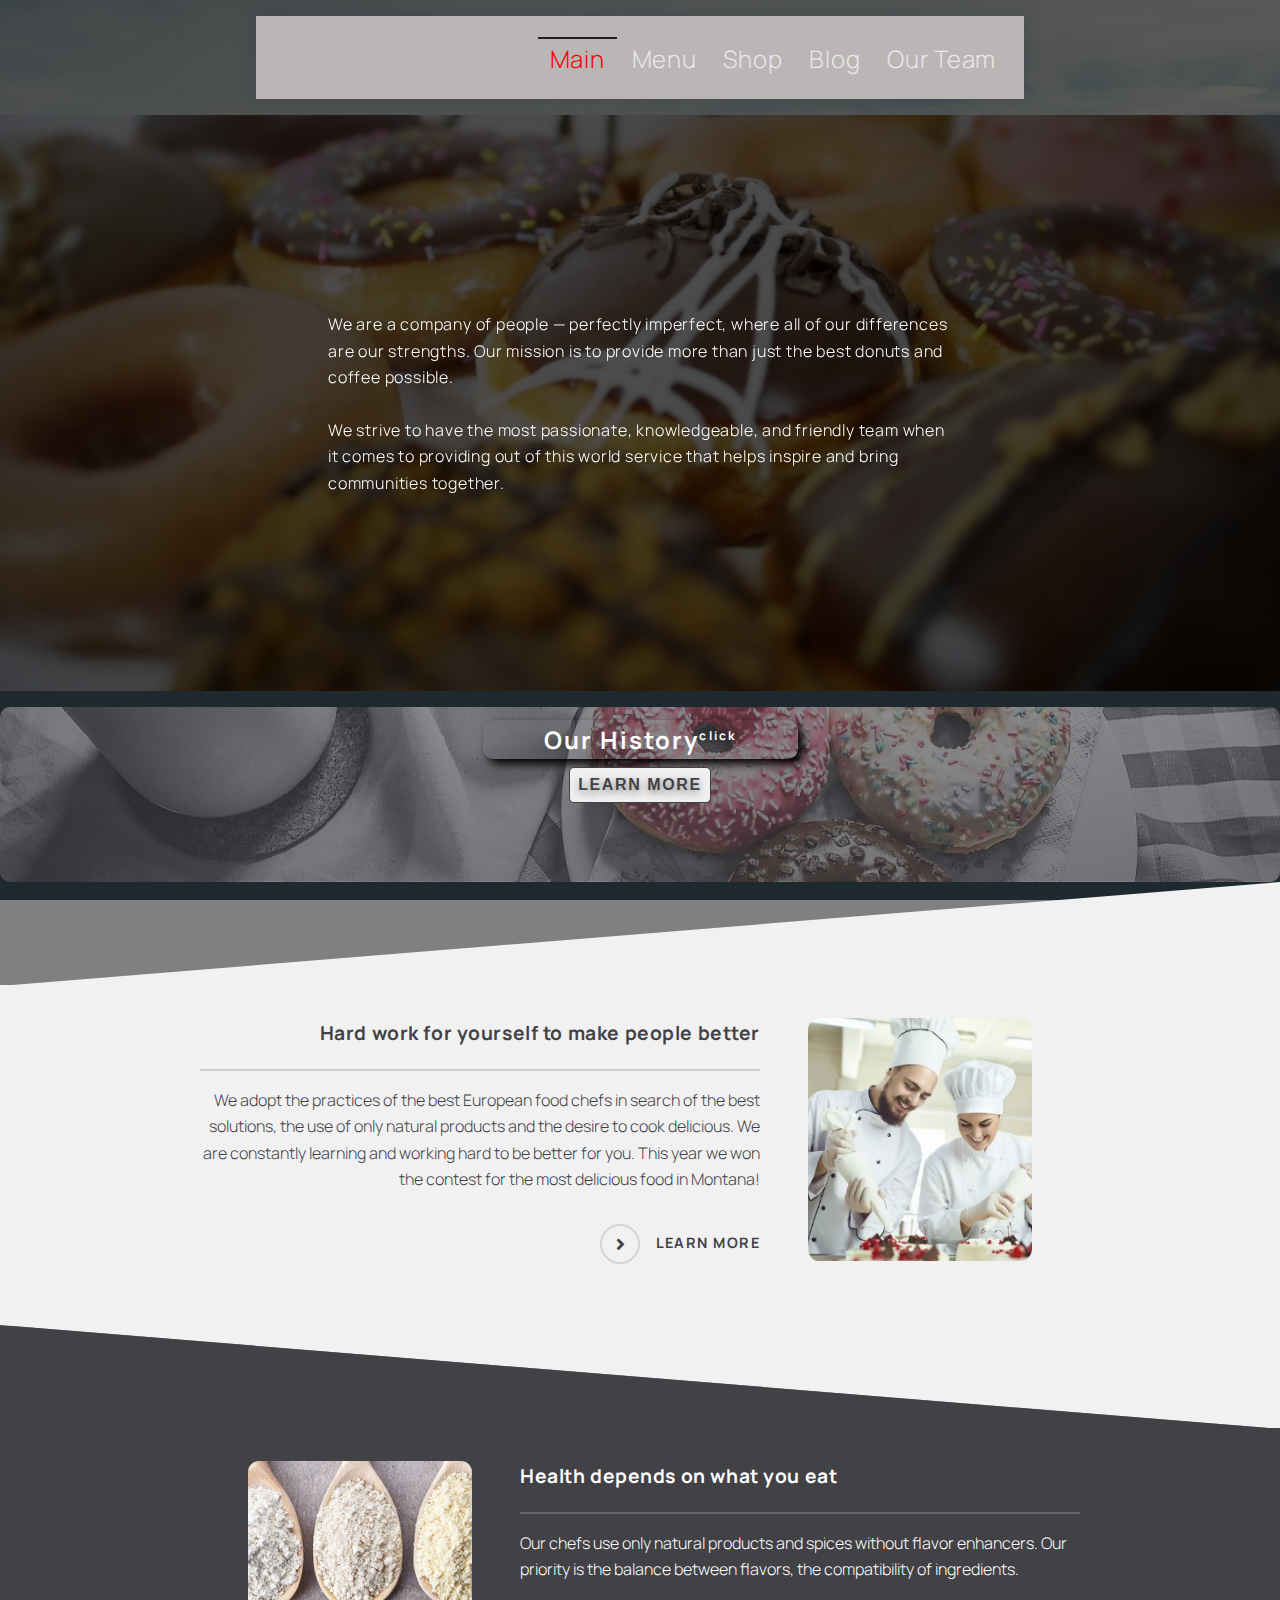
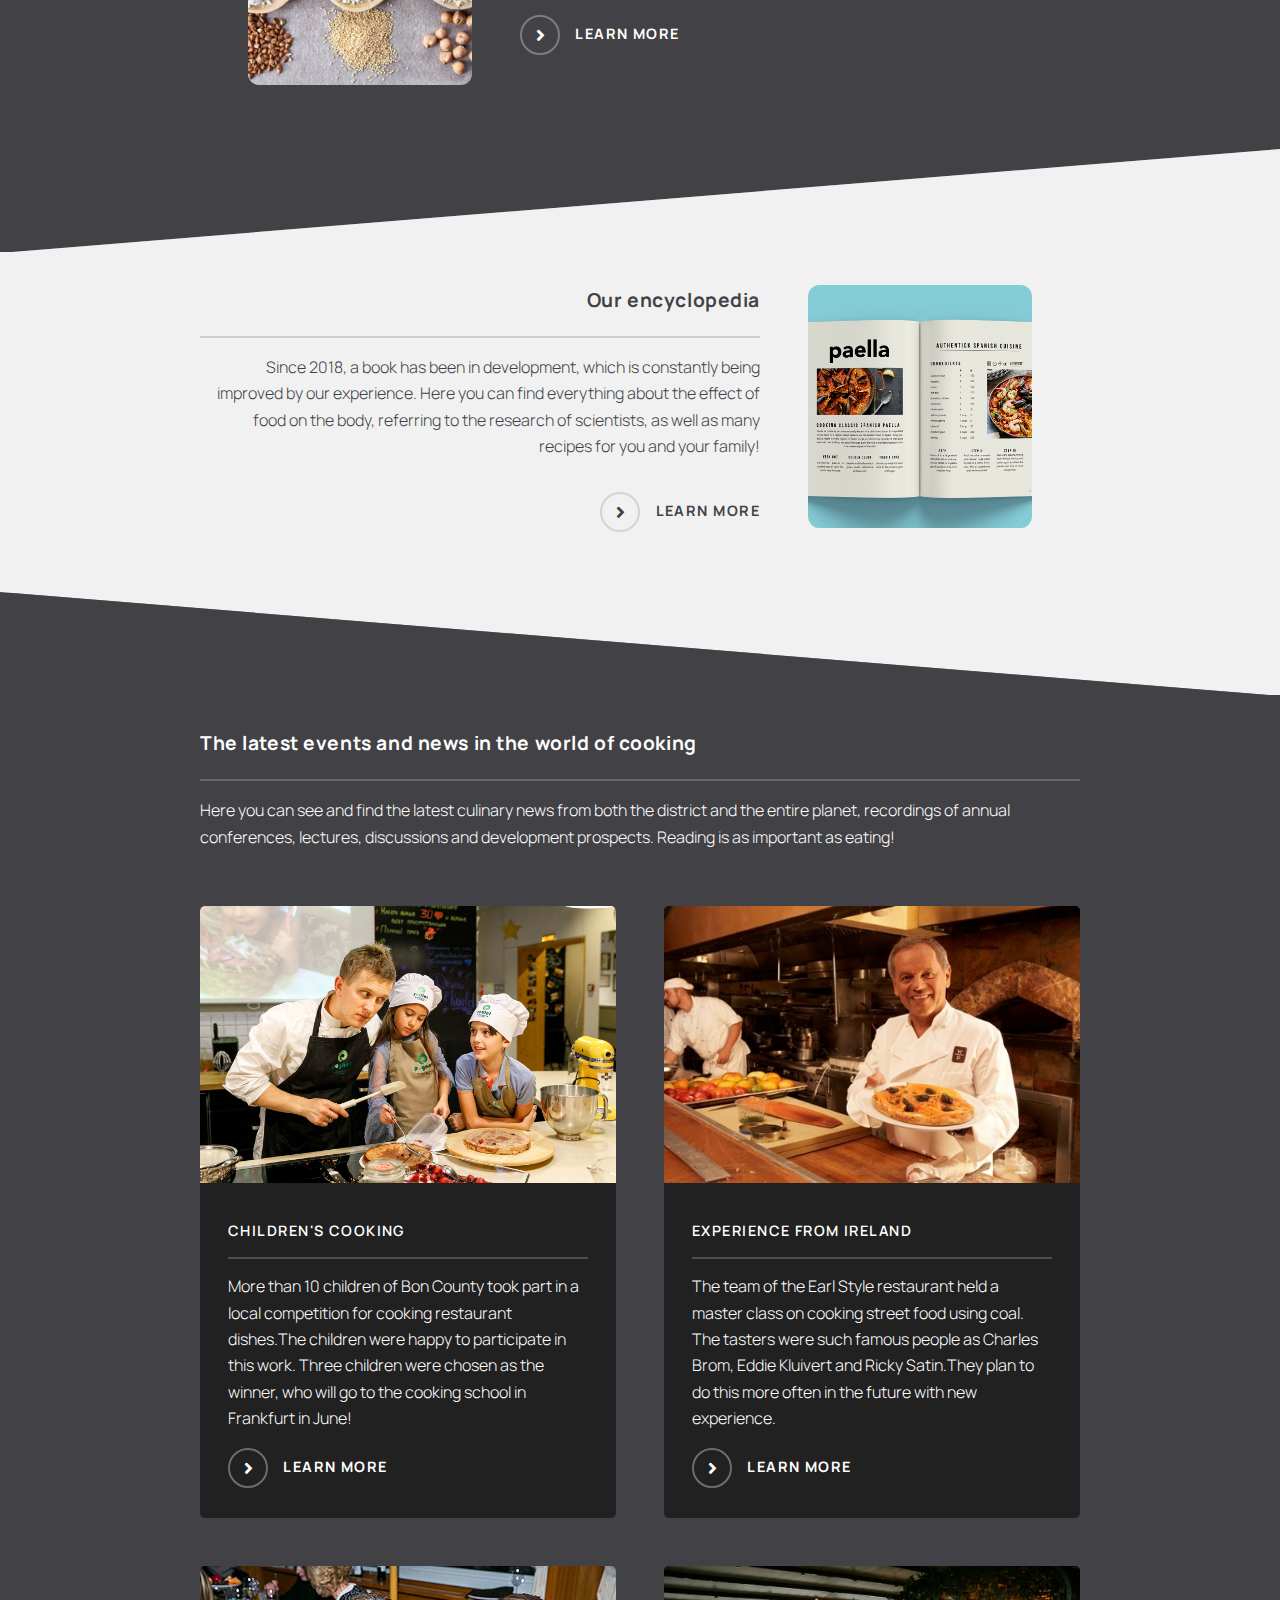
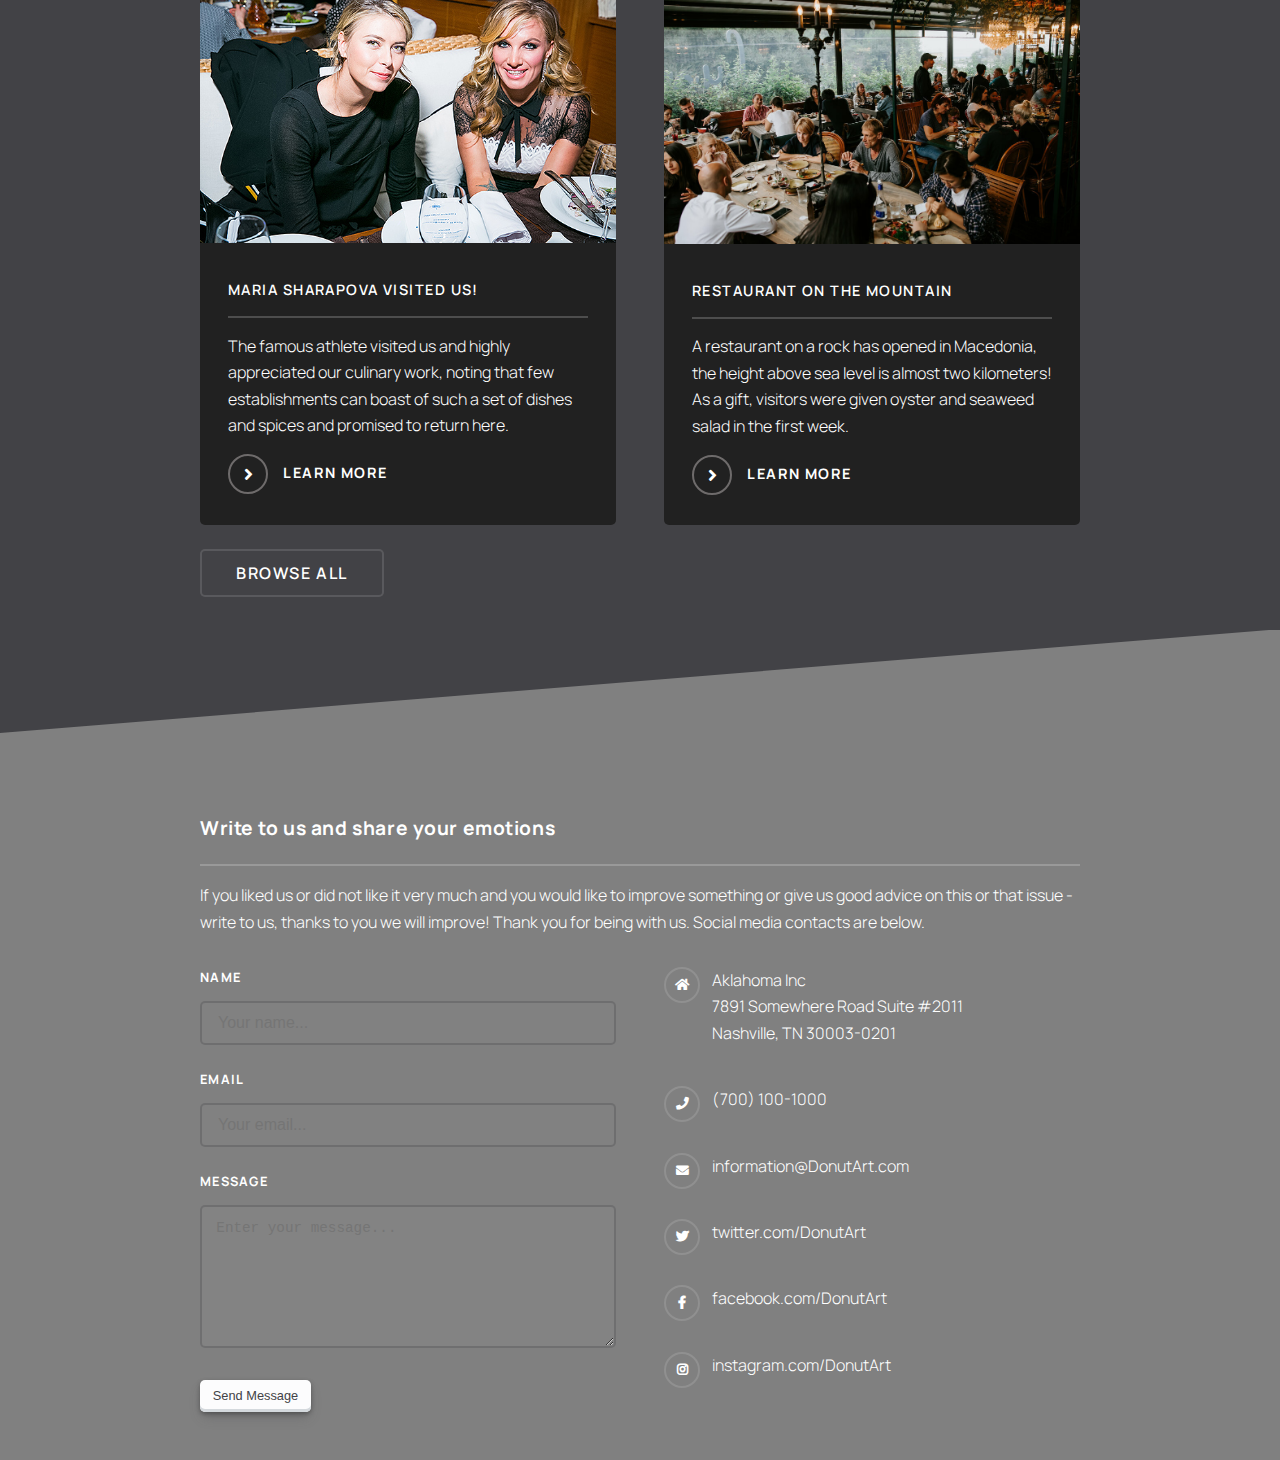
==== commit 799a4430: "placeholders" ====
--- a/project 0.1/index.html
+++ b/project 0.1/index.html
@@ -191,11 +191,11 @@
       <div class="input-group">
         <div class="input__item">
           <label class="form__label" for="name">Name</label>
-          <input type="text" name="name" class="form__input" id="name" required/>
+          <input type="text" name="name" class="form__input" id="name" placeholder="Your name..." required/>
         </div>
         <div class="input__item">
           <label class="form__label" for="email">Email</label>
-          <input type="email" name="email" class="form__input" id="email" required/>
+          <input type="email" name="email" class="form__input" id="email" placeholder="Your email..." required/>
         </div>
         <div class="input__item">
           <label class="form__label" for="message">Message</label>
@@ -223,6 +223,7 @@
     </ul>
   </div>
 </footer>
+<script src="script/jquery-3.6.0.min.js"></script>
 <script src="script/main.js"></script>
 </body>
 </html>
--- a/project 0.1/main.css
+++ b/project 0.1/main.css
@@ -8,6 +8,18 @@
   --coffee-color: #bbb6b6;
   --gray-color: #424246;
   --darkgray-color: rgb(33, 33, 33);
+}
+
+@font-face {
+  font-family: 'Manrope', sans-serif;
+  src: url(../webfonts/Manrope-Bold.ttf),
+    url(../webfonts/Manrope-ExtraBold.ttf),
+    url(../webfonts/Manrope-ExtraLight.ttf),
+    url(../webfonts/Manrope-Light.ttf),
+    url(../webfonts/Manrope-Medium.ttf),
+    url(../webfonts/Manrope-Medium.ttf),
+    url(../webfonts/Manrope-Regular.ttf),
+    url(../webfonts/Manrope-SemiBold.ttf);
 }
 
 * {
@@ -635,7 +647,7 @@
   display: block;
   width: 100%;
   height: 100%;
-  border-radius: 50%;
+  border-radius: 5%;
   object-fit: cover;
 }
 
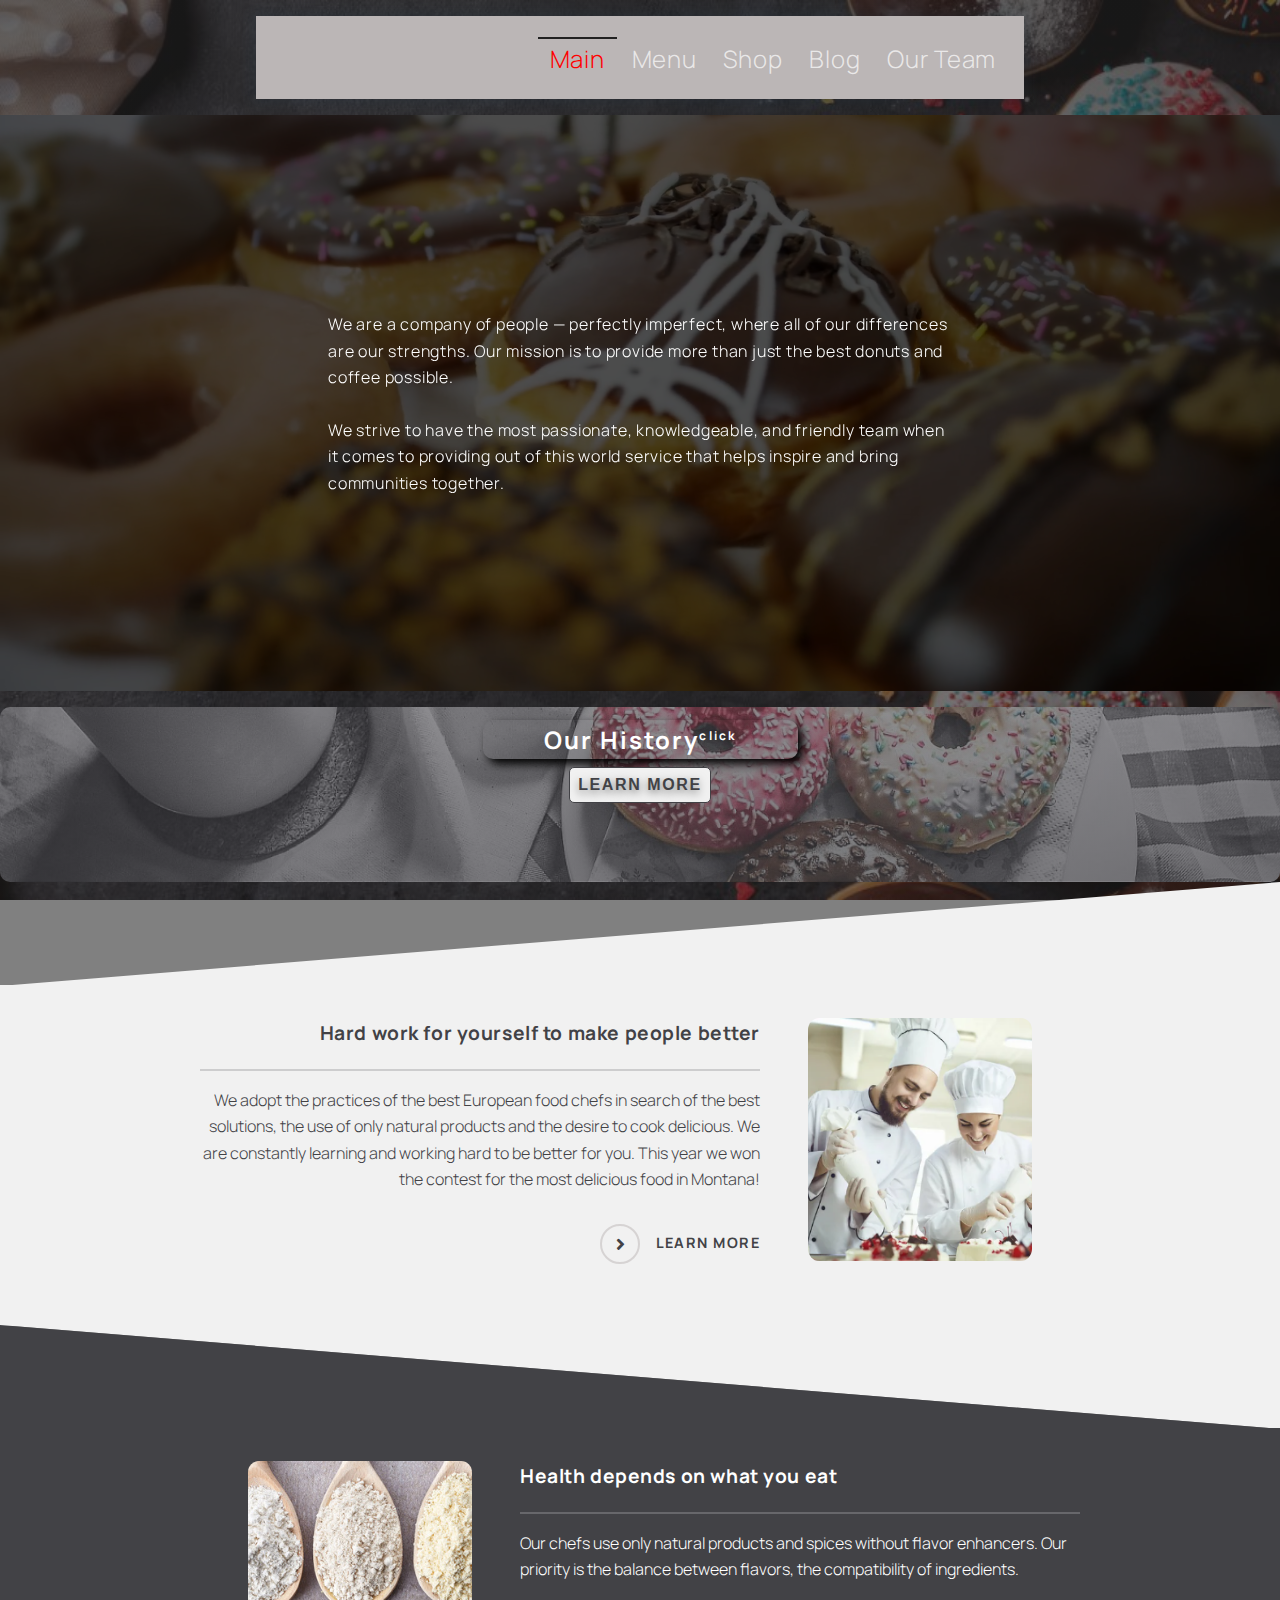
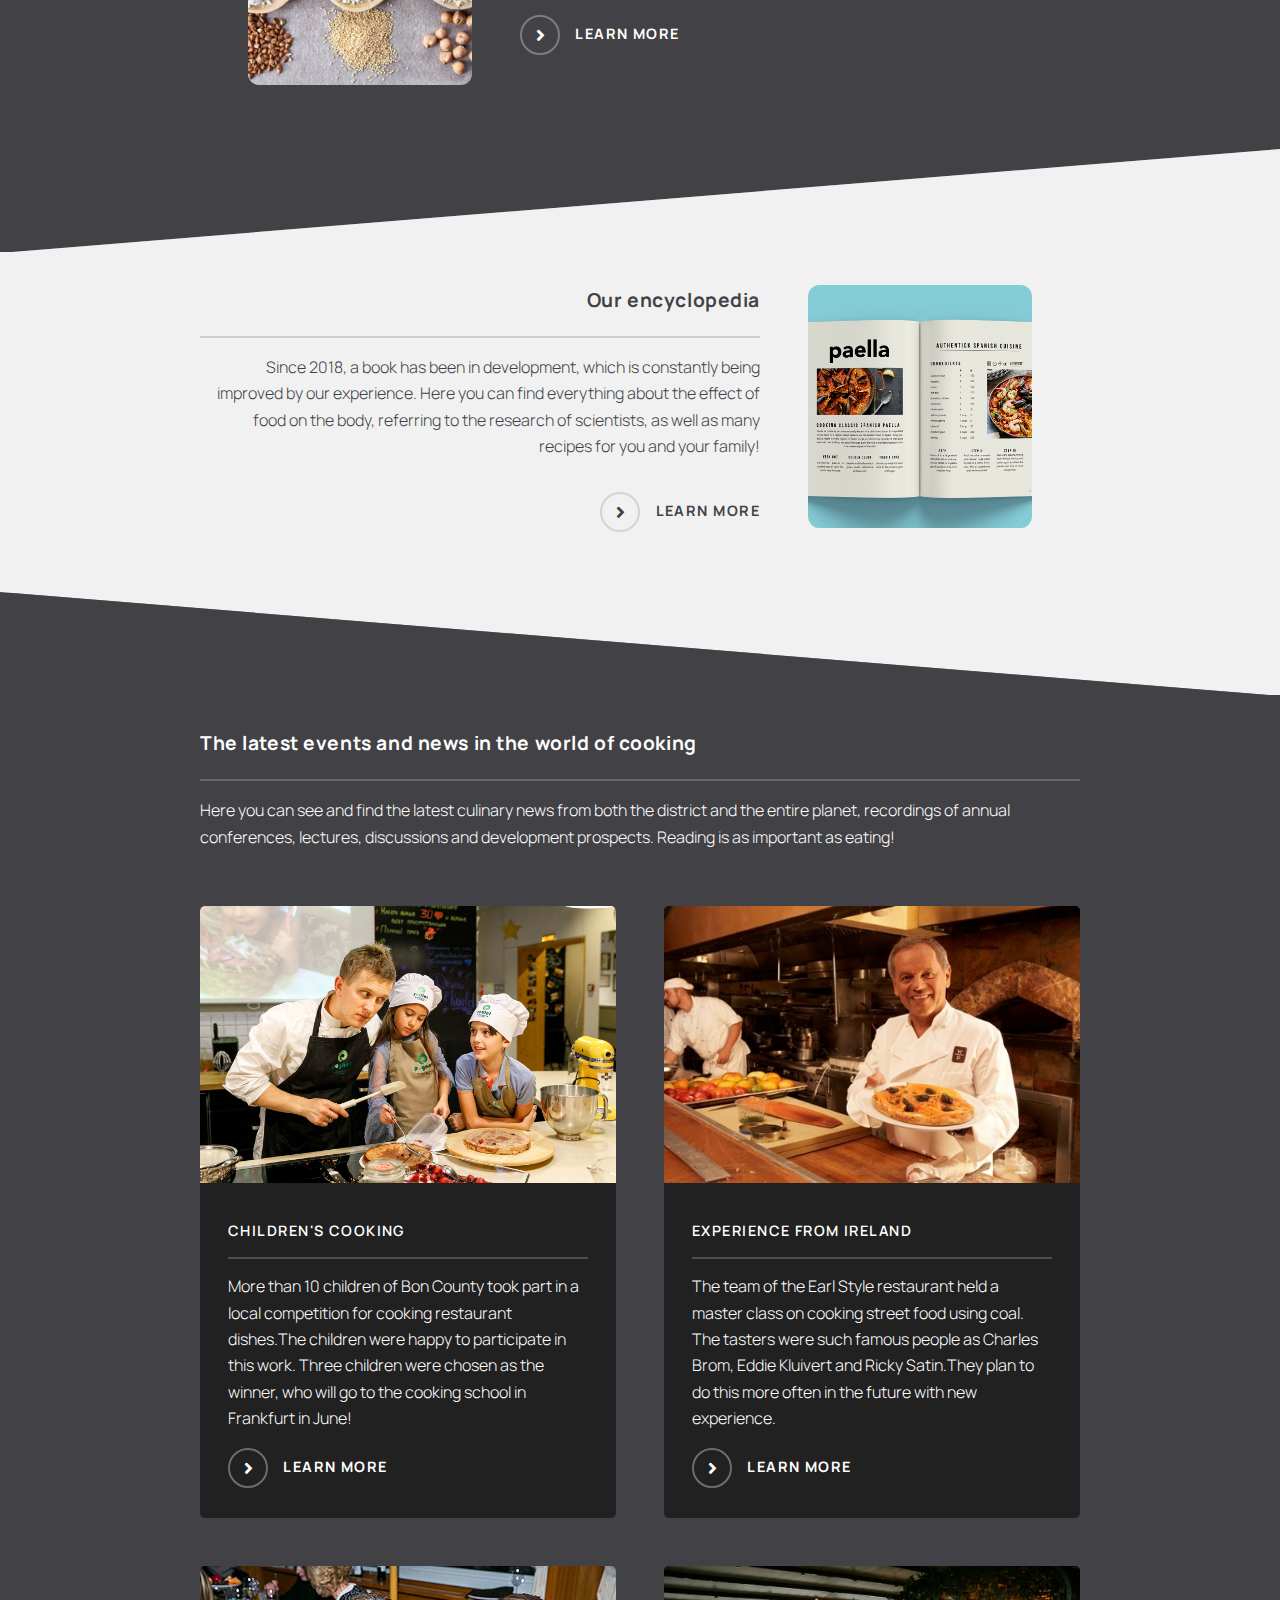
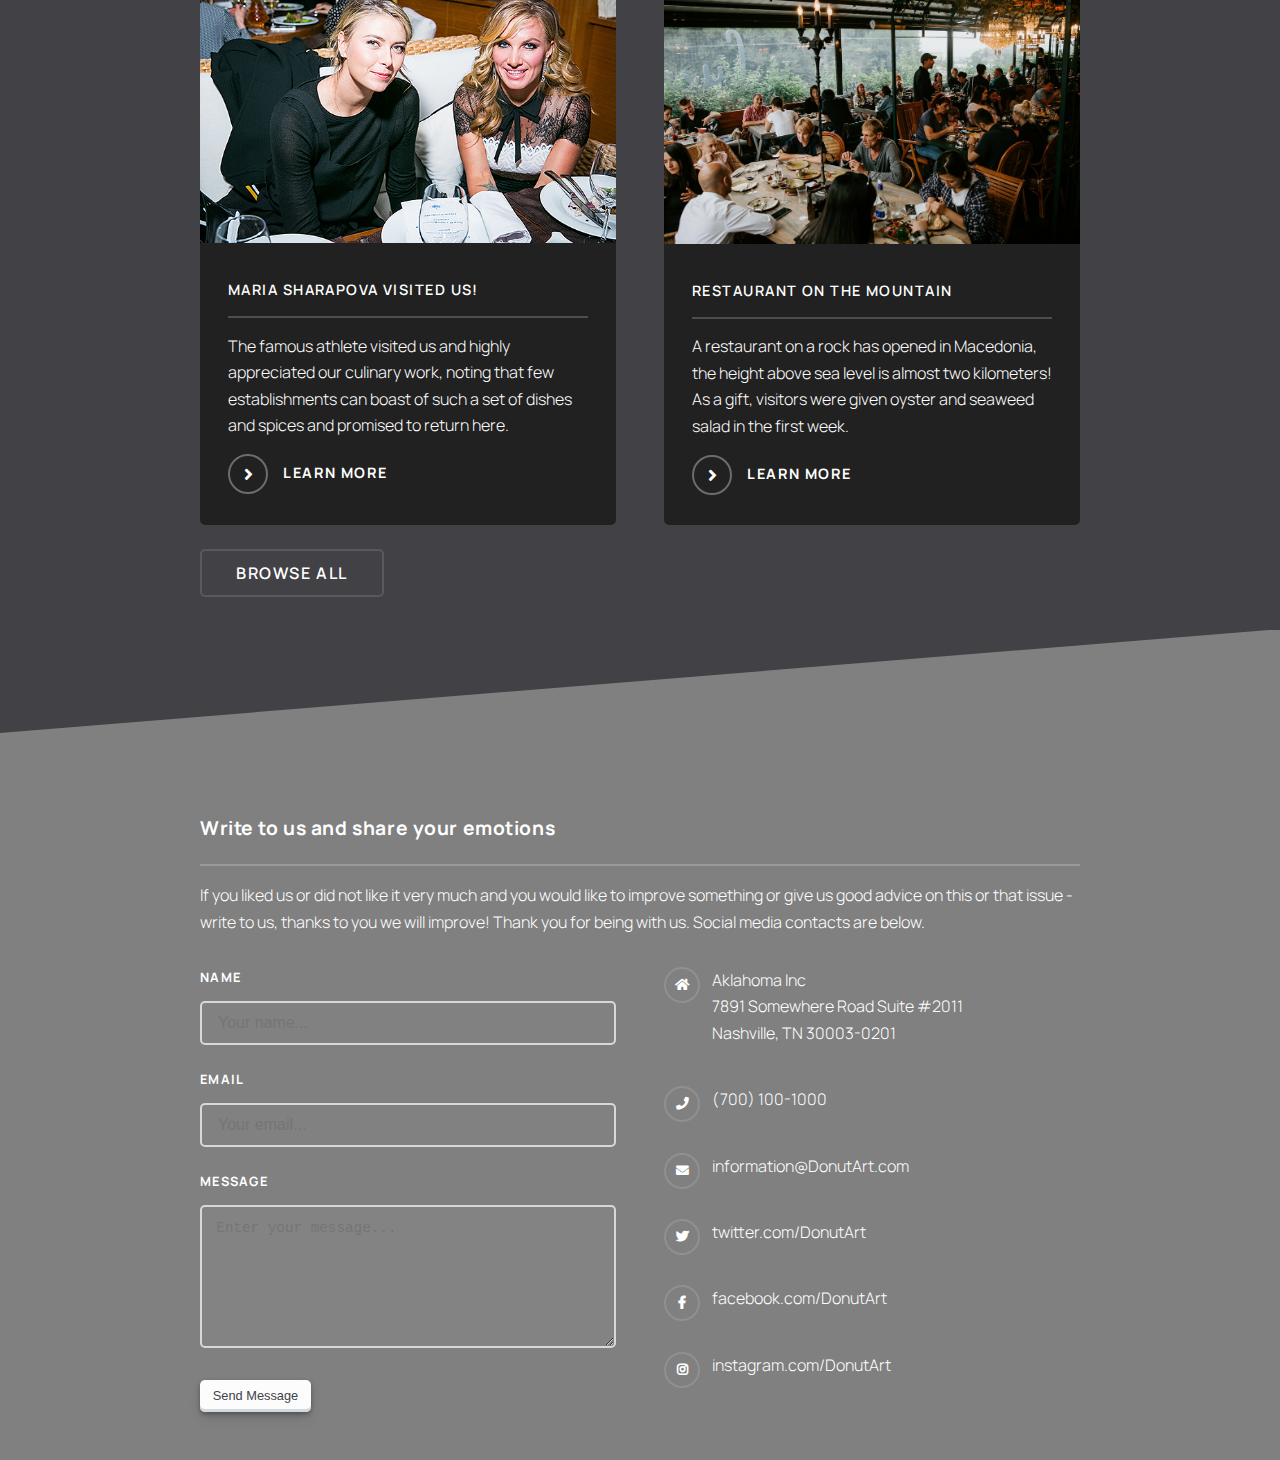
==== commit 19e480e7: "validate w3c fix" ====
--- a/project 0.1/index.html
+++ b/project 0.1/index.html
@@ -85,7 +85,7 @@
         program.</p>
     </div>
   </article>
-  <section class="features">
+  <div class="features">
     <div class="features__container">
       <article class="features__item">
         <a href="" class="features__image" title="Our team of chefs works for you"><img
@@ -133,7 +133,7 @@
           <p class="features__text">Here you can see and find the latest culinary news from both the district and the
             entire planet, recordings of annual conferences, lectures, discussions and development prospects. Reading is
             as important as eating!</p>
-          <section class="news">
+          <div class="news">
             <div class="news__row-container">
               <article class="news__item news__item--bg--dark">
                 <a href="#" class="news__link" title="Children's cooking contest"><img class="news__image"
@@ -175,11 +175,11 @@
               </article>
               <a href="#" class="btn news__btn" role="button" title="learn the news">Browse All</a>
             </div>
-          </section>
-        </div>
-      </article>
-    </div>
-  </section>
+          </div>
+        </div>
+      </article>
+    </div>
+  </div>
 </main>
 <footer class="footer">
   <div class="wrapper__footer">
--- a/project 0.1/main.css
+++ b/project 0.1/main.css
@@ -38,7 +38,7 @@
   font-weight: 300;
   line-height: 1.65;
   vertical-align: baseline;
-  background-image: linear-gradient(to top, rgba(33, 33, 33, 0.6), rgba(33, 33, 33, 0.7)), url("images/main/bg.jpg");
+  background-image: linear-gradient(to top, rgba(33, 33, 33, .6), rgba(33, 33, 33, .7)), url("images/main/bg2.jpg");
   background-size: auto, cover;
   background-attachment: fixed, fixed;
   background-position: center, center;
@@ -58,19 +58,19 @@
 
 @media screen and (max-width: 980px) {
   .page {
-    font-size: 0.9em;
+    font-size: .9em;
   }
 }
 
 @media screen and (max-width: 736px) {
   .page {
-    font-size: 0.9em;
+    font-size: .9em;
   }
 }
 
 @media screen and (max-width: 480px) {
   .page {
-    font-size: 0.9em;
+    font-size: .9em;
   }
 }
 
@@ -80,14 +80,13 @@
   display: block;
   color: white;
   font-size: 1em;
-  letter-spacing: 0.1em;
+  letter-spacing: .1em;
   font-weight: 600;
   text-decoration: none;
   text-transform: uppercase;
   border-radius: 5px;
   cursor: pointer;
   user-select: none;
-  -webkit-user-select: none;
   touch-action: manipulation;
 }
 
@@ -117,9 +116,9 @@
   margin: 0 0 2em 0;
   border-bottom: 0;
   color: white;
-  font-size: 0.9em;
+  font-size: .9em;
   font-weight: 700;
-  letter-spacing: 0.1em;
+  letter-spacing: .1em;
   text-decoration: none;
   text-transform: uppercase;
 }
@@ -135,29 +134,26 @@
 
 .link:before {
   display: inline-block;
-  margin-right: 0.85em;
+  margin-right: .85em;
   width: 2em;
   height: 2em;
   line-height: 2em;
   vertical-align: middle;
   border-radius: 100%;
-  border: solid 2px rgba(187, 182, 182, 0.5);
+  border: solid 2px rgba(187, 182, 182, .5);
   content: "\f105";
   font-size: 1.25em;
   text-align: center;
-  text-indent: 0.15em;
-  transition: background-color 0.2s ease-in-out;
-  -moz-transition: background-color 0.2s ease-in-out;
-  -webkit-transition: background-color 0.2s ease-in-out;
-  -ms-transition: background-color 0.2s ease-in-out;
+  text-indent: .15em;
+  transition: background-color .2s ease-in-out;
 }
 
 .link:hover:before {
-  background-color: rgba(187, 182, 182, 0.6);
+  background-color: rgba(187, 182, 182, .6);
 }
 
 .link:active:before {
-  background-color: rgba(187, 182, 182, 0.8);
+  background-color: rgba(187, 182, 182, .8);
 }
 
 /* header */
@@ -176,9 +172,7 @@
   margin: 0 auto;
   max-width: 60%;
   background-color: var(--coffee-color);
-  box-shadow: 0 0 12px 4px rgba(34, 60, 80, 0.2);
-  -webkit-box-shadow: 0 0 12px 4px rgba(34, 60, 80, 0.2);
-  -moz-box-shadow: 0 0 12px 4px rgba(34, 60, 80, 0.2);
+  box-shadow: 0 0 12px 4px rgba(34, 60, 80, .2);
 }
 
 .menu::after {
@@ -194,18 +188,15 @@
 .menu__link {
   position: relative;
   display: block;
-  margin: 0.2em 0;
-  padding: 0 0.5em;
+  margin: .2em 0;
+  padding: 0 .5em;
   border: none;
   border-radius: 5px;
-  color: rgba(255, 255, 255, 0.7);
+  color: rgba(255, 255, 255, .7);
   font-size: 1.5em;
-  letter-spacing: 0.03em;
+  letter-spacing: .03em;
   text-decoration: none;
   transition: all .3s;
-  -moz-transition: all .3s ease-in-out;
-  -webkit-transition: all .3s ease-in-out;
-  -ms-transition: all .3s ease-in-out;
 }
 
 .menu__link:hover {
@@ -221,10 +212,7 @@
   width: 0;
   height: 2px;
   background-color: white;
-  transition: 0.5s ease-in-out, left 0.5s ease-in-out;
-  -moz-transition: 0.5s ease-in-out, left 0.5s ease-in-out;
-  -webkit-transition: 0.5s ease-in-out, left 0.5s ease-in-out;
-  -ms-transition: 0.5s ease-in-out, left 0.5s ease-in-out;
+  transition: .5s ease-in-out, left .5s ease-in-out;
   content: "";
 }
 
@@ -240,9 +228,6 @@
 .menu__link:active {
   text-decoration: overline;
   transition: 0s;
-  -moz-transition: 0s;
-  -webkit-transition: 0s;
-  -ms-transition: 0s;
 }
 
 /* Adaptive menu*/
@@ -250,16 +235,16 @@
 @media (max-width: 660px) {
   .menu__list {
     float: none;
-    padding-top: 0.5em;
+    padding-top: .5em;
   }
 
   .menu {
     text-align: center;
-    font-size: 0.7em;
+    font-size: .7em;
   }
 
   .menu__link {
-    padding: 0 0.5em;
+    padding: 0 .5em;
   }
 }
 
@@ -333,20 +318,20 @@
   left: 0;
   width: 100%;
   height: 100%;
-  background: rgba(0, 0, 0, 0.7);
+  background: rgba(0, 0, 0, .7);
 }
 
 .overlay__text {
   position: relative;
   overflow: hidden;
   margin: 0 auto;
-  padding: 0.5em;
+  padding: .5em;
   top: 50%;
   max-width: 50%;
   color: rgb(255, 255, 255);
   text-align: left;
   font-size: 1em;
-  letter-spacing: 0.05em;
+  letter-spacing: .05em;
   transform: translateY(-50%);
   cursor: text;
   animation: fadeInDown;
@@ -355,20 +340,20 @@
 
 @media (min-width: 576px) and (max-width: 602px) {
   .overlay__text {
-    font-size: 0.9em;
+    font-size: .9em;
   }
 }
 
 @media (max-width: 576px) {
   .overlay__text {
     max-width: 100%;
-    font-size: 0.7em;
+    font-size: .7em;
   }
 }
 
 @media (max-width: 320px) {
   .overlay__text {
-    font-size: 0.6em;
+    font-size: .6em;
   }
 }
 
@@ -390,23 +375,19 @@
 }
 
 .entry--theme_aquarel {
-  background-image: linear-gradient(to top, rgba(66, 66, 70, 0.7), rgba(66, 66, 70, 0.6)), url("images/main/entry-bg.jpeg");
+  background-image: linear-gradient(to top, rgba(66, 66, 70, .7), rgba(66, 66, 70, .6)), url("images/main/entry-bg.jpeg");
   background-attachment: scroll;
   background-size: auto, cover;
   background-position: center, center;
 }
 
 .entry__title {
-  margin: 0.1em auto;
+  margin: .1em auto;
   max-width: 25%;
   text-align: center;
-  letter-spacing: 0.09em;
+  letter-spacing: .09em;
   border-radius: 10px;
   box-shadow: 5px 5px 10px black;
-  -webkit-animation: color-change 3s infinite;
-  -moz-animation: color-change 3s infinite;
-  -o-animation: color-change 3s infinite;
-  -ms-animation: color-change 3s infinite;
   animation: color-change 3s infinite;
 }
 
@@ -427,80 +408,19 @@
   }
 }
 
-@-webkit-keyframes color-change {
-  0% {
-    color: var(--gray-color);
-  }
-
-  50% {
-    color: white;
-    background-color: var(--gray-color);
-  }
-
-  100% {
-    color: var(--gray-color);
-  }
-}
-
-@-moz-keyframes color-change {
-  0% {
-    color: var(--gray-color);
-  }
-
-  50% {
-    color: white;
-    background-color: var(--gray-color);
-  }
-
-  100% {
-    color: var(--gray-color);
-  }
-}
-
-@-ms-keyframes color-change {
-  0% {
-    color: var(--gray-color);
-  }
-
-  50% {
-    color: white;
-    background-color: var(--gray-color);
-  }
-
-  100% {
-    color: var(--gray-color);
-  }
-}
-
-@-o-keyframes color-change {
-  0% {
-    color: var(--gray-color);
-  }
-
-  50% {
-    color: white;
-    background-color: var(--gray-color);
-  }
-
-  100% {
-    color: var(--gray-color);
-  }
-}
-
 .entry__title > sup {
-  font-size: 0.5em;
+  font-size: .5em;
 }
 
 .entry__content {
   margin: 0 0 2em;
-  padding: 2.2em 1.8em 0.1em 2.2em;
+  padding: 2.2em 1.8em .1em 2.2em;
   color: var(--cocoa-color);
   font-size: 1em;
   font-weight: 300;
   line-height: 1.4em;
   text-align: justify;
-  -webkit-transition: max-height 0.2s;
-  transition: max-height 0.2s;
+  transition: max-height .2s;
   overflow: hidden;
 }
 
@@ -513,12 +433,12 @@
 }
 
 .entry__btn {
-  margin: 0.5em auto 0;
+  margin: .5em auto 0;
   padding: .5em;
   width: auto;
   border: 1px var(--gray-color) solid;
   background-color: var(--cocoa-color);
-  text-shadow: rgba(0, 0, 0, 0.5) 0 3px 8px;
+  text-shadow: rgba(0, 0, 0, .5) 0 3px 8px;
   transition: all .3s;
   color: var(--gray-color);
 }
@@ -546,8 +466,8 @@
 
 @media screen and (max-width: 736px) {
   .entry__content {
-    padding: 2em 2em 0.1em 2em;
-    font-size: 0.8em;
+    padding: 2em 2em .1em 2em;
+    font-size: .8em;
   }
 
   .entry__btn {
@@ -562,13 +482,13 @@
 
 @media screen and (max-width: 480px) {
   .entry__content {
-    padding: 1.8em 1.6em 0.1em 1.5em;
+    padding: 1.8em 1.6em .1em 1.5em;
   }
 }
 
 @media screen and (max-width: 360px) {
   .entry__content {
-    padding: 2em 1.5em 0.1em 1.5em;
+    padding: 2em 1.5em .1em 1.5em;
   }
 }
 
@@ -612,16 +532,13 @@
   bottom: -6.5em;
   left: 0;
   transform: scaleY(-1);
-  -moz-transform: scaleY(-1);
-  -webkit-transform: scaleY(-1);
-  -ms-transform: scaleY(-1);
 }
 
 .features__title {
   padding-bottom: 1em;
-  border-bottom: solid 2px rgba(255, 255, 255, 0.2);
+  border-bottom: solid 2px rgba(255, 255, 255, .2);
   font-weight: 700;
-  letter-spacing: 0.03em;
+  letter-spacing: .03em;
   font-size: 1.2em;
 }
 
@@ -721,9 +638,7 @@
 
   .features__container .features__item {
     align-items: flex-start;
-    -moz-align-items: -moz-flex-start;
-    -ms-align-items: -ms-flex-start;
-    padding: 2em 2em 0.1em 2em;
+    padding: 2em 2em .1em 2em;
   }
 
   .features__image {
@@ -747,7 +662,7 @@
 
 @media screen and (max-width: 360px) {
   .features__container .features__item {
-    padding: 2em 1.5em 0.1em 1.5em;
+    padding: 2em 1.5em .1em 1.5em;
   }
 }
 
@@ -769,16 +684,10 @@
 }
 
 .features__container--color--darkgray:before {
-  -moz-transform: scaleX(-1);
-  -webkit-transform: scaleX(-1);
-  -ms-transform: scaleX(-1);
   transform: scaleX(-1);
 }
 
 .features__container--color--darkgray:after {
-  -moz-transform: scaleY(-1) scaleX(-1);
-  -webkit-transform: scaleY(-1) scaleX(-1);
-  -ms-transform: scaleY(-1) scaleX(-1);
   transform: scaleY(-1) scaleX(-1);
 }
 
@@ -801,16 +710,16 @@
 .news__title {
   margin: 0 0 1em 0;
   padding-bottom: 1em;
-  border-bottom: solid 2px rgba(255, 255, 255, 0.2);
-  font-size: 0.9em;
+  border-bottom: solid 2px rgba(255, 255, 255, .2);
+  font-size: .9em;
   font-weight: 600;
-  letter-spacing: 0.1em;
+  letter-spacing: .1em;
   text-transform: uppercase;
 }
 
 .news__item {
   margin: 1.5em 3em 1.5em 0;
-  padding: 1.75em 1.75em 0.1em 1.75em;
+  padding: 1.75em 1.75em .1em 1.75em;
   width: calc(50% - 1.5em);
   border-radius: 5px;
 }
@@ -832,19 +741,16 @@
   width: max-content;
   height: 3em;
   line-height: 3em;
-  box-shadow: inset 0 0 0 2px rgba(255, 255, 255, 0.125);
-  transition: background-color 0.2s ease-in-out;
-  -moz-transition: background-color 0.2s ease-in-out;
-  -webkit-transition: background-color 0.2s ease-in-out;
-  -ms-transition: background-color 0.2s ease-in-out;
+  box-shadow: inset 0 0 0 2px rgba(255, 255, 255, .125);
+  transition: background-color .2s ease-in-out;
 }
 
 .news__btn:hover {
-  background-color: rgba(255, 255, 255, 0.3);
+  background-color: rgba(255, 255, 255, .3);
 }
 
 .news__btn:active {
-  background-color: rgba(255, 255, 255, 0.5);
+  background-color: rgba(255, 255, 255, .5);
 }
 
 .news__link {
@@ -871,9 +777,9 @@
 
 @media screen and (max-width: 736px) {
   .news__item {
-    padding: 1.5em 1.5em 0.1em 1.5em;
-    margin: 0.875em 1.75em 0.875em 0;
-    width: calc(50% - 0.875em - 1px);
+    padding: 1.5em 1.5em .1em 1.5em;
+    margin: .875em 1.75em .875em 0;
+    width: calc(50% - .875em - 1px);
   }
 
   .news__link {
@@ -899,9 +805,6 @@
 
 .wrapper__footer {
   display: flex;
-  display: -webkit-flex;
-  display: -ms-flex;
-  display: -moz-flex;
   flex-wrap: wrap;
   margin: 0 auto;
   padding: 5em 0 3em 0;
@@ -919,14 +822,14 @@
 .form__textarea {
   display: block;
   width: 100%;
-  padding: 0.75em 1em;
+  padding: .75em 1em;
   color: white;
   font-size: 1.1em;
   font-weight: 300;
   line-height: 1.65;
-  border: solid 2px rgba(66, 66, 70, 0.3);
+  border: solid 2px var(--silver-color);
   border-radius: 5px;
-  background: rgba(255, 255, 255, 0.025);
+  background: rgba(255, 255, 255, .025);
   text-decoration: none;
   outline: 0;
 }
@@ -944,18 +847,18 @@
   background-color: #FCFCFD;
   font-size: .8em;
   line-height: 2.5em;
-  box-shadow: rgba(33, 33, 33, 0.4) 0 2px 4px, rgba(66, 66, 70, 0.3) 0 7px 13px -3px, var(--silver-color) 0 -3px 0 inset;
+  box-shadow: rgba(33, 33, 33, .4) 0 2px 4px, rgba(66, 66, 70, .3) 0 7px 13px -3px, var(--silver-color) 0 -3px 0 inset;
   transition: box-shadow .15s, transform .15s;
   touch-action: manipulation;
   cursor: pointer;
 }
 
 .form__button:focus {
-  box-shadow: var(--silver-color) 0 0 0 1.5px inset, rgba(33, 33, 33, 0.4) 0 2px 4px, rgba(66, 66, 70, 0.3) 0 7px 13px -3px, var(--silver-color) 0 -3px 0 inset;
+  box-shadow: var(--silver-color) 0 0 0 1.5px inset, rgba(33, 33, 33, .4) 0 2px 4px, rgba(66, 66, 70, .3) 0 7px 13px -3px, var(--silver-color) 0 -3px 0 inset;
 }
 
 .form__button:hover {
-  box-shadow: rgba(66, 66, 70, 0.4) 0 4px 8px, rgba(66, 66, 70, 0.3) 0 7px 13px -3px, var(--silver-color) 0 -3px 0 inset;
+  box-shadow: rgba(66, 66, 70, .4) 0 4px 8px, rgba(66, 66, 70, .3) 0 7px 13px -3px, var(--silver-color) 0 -3px 0 inset;
   transform: translateY(-2px);
 }
 
@@ -971,16 +874,16 @@
   border-radius: 5px;
   font-size: 1em;
   height: 2.75em;
-  border: solid 2px rgba(66, 66, 70, 0.3);
+  border: solid 2px var(--silver-color);
   color: inherit;
-  background: rgba(255, 255, 255, 0.013);
+  background: rgba(255, 255, 255, .013);
   text-decoration: none;
   outline: 0;
 }
 
 .form__input:focus,
 .form__textarea:focus {
-  border-color: rgba(66, 66, 70, 0.6);
+  border-color: var(--cocoa-color);
 }
 
 .submit__form {
@@ -1004,9 +907,9 @@
   display: block;
   margin: 0 0 1em 0;
   color: white;
-  font-size: 0.8em;
+  font-size: .8em;
   font-weight: 700;
-  letter-spacing: 0.1em;
+  letter-spacing: .1em;
   text-transform: uppercase;
 }
 
@@ -1039,20 +942,20 @@
   width: 2.5em;
   height: 2.5em;
   border-radius: 100%;
-  border: solid 2px rgba(255, 255, 255, 0.125);
-  font-size: 0.8em;
+  border: solid 2px rgba(255, 255, 255, .125);
+  font-size: .8em;
   line-height: 2.5em;
   text-align: center;
   transition: all .5s;
 }
 
 .socials__item:hover:before:hover {
-  background-color: rgba(33, 33, 33, 0.8);
+  background-color: rgba(33, 33, 33, .8);
 }
 
 .socials__item:hover:before {
-  background-color: rgba(241, 241, 241, 0.8);
-  box-shadow: 0 0 5px rgba(33, 33, 33, 0.5) inset;
+  background-color: rgba(241, 241, 241, .8);
+  box-shadow: 0 0 5px rgba(33, 33, 33, .5) inset;
   border-color: rgba(33, 33, 33, 1);
   color: rgb(66, 66, 70);
 }
@@ -1099,7 +1002,7 @@
   }
 
   .footer .wrapper__footer {
-    padding: 2em 2em 0.1em 2em;
+    padding: 2em 2em .1em 2em;
   }
 
   .footer .wrapper__footer form {
@@ -1113,7 +1016,7 @@
 
 @media screen and (max-width: 360px) {
   #footer .wrapper__footer {
-    padding: 2em 1.5em 0.1em 1.5em;
+    padding: 2em 1.5em .1em 1.5em;
   }
 }
 
